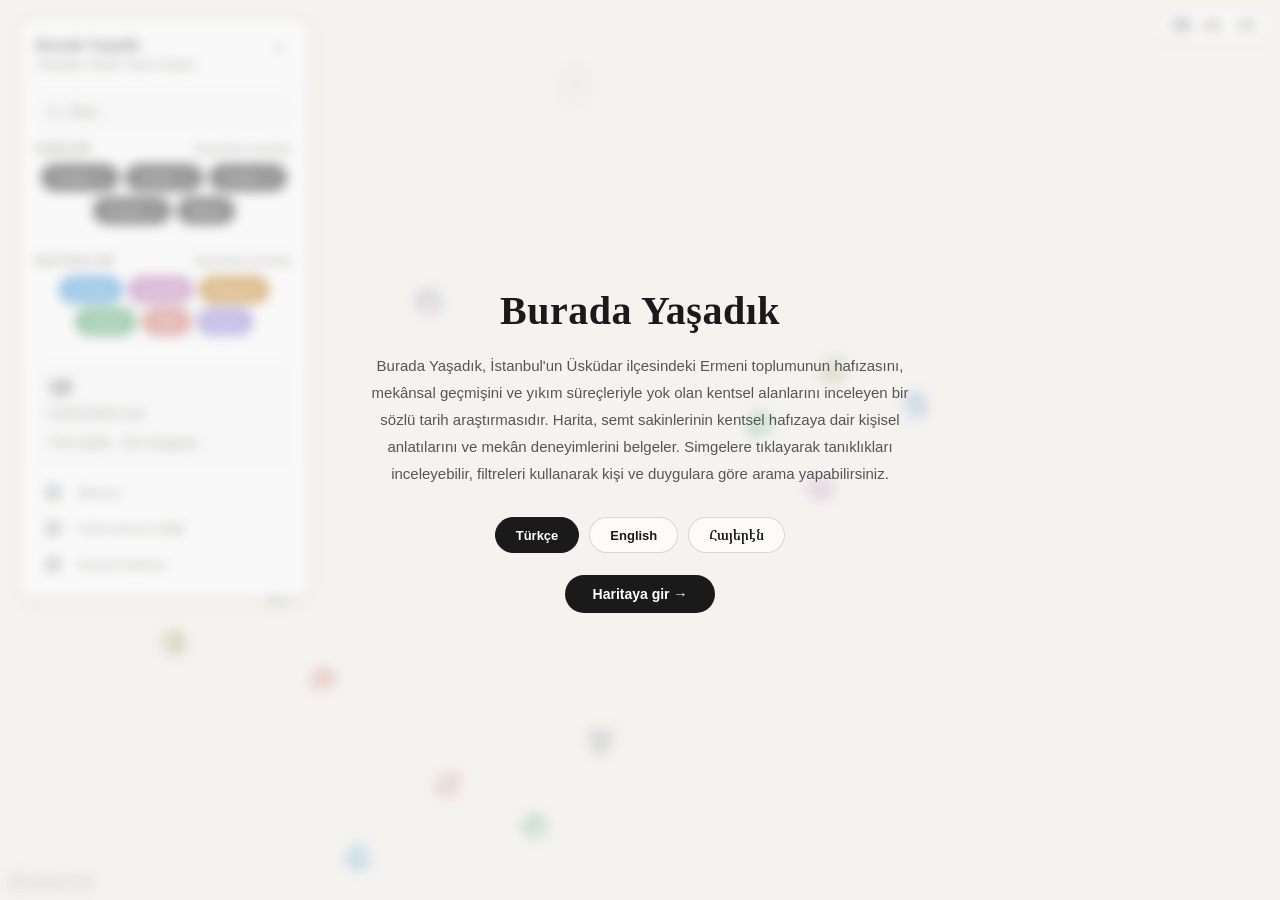
==== index.html @ 89484bae "fix(legend): add a centre dot; stop the ghost pulse reading as a spinner Centre dot added, 7 per clo" ====
<!DOCTYPE html>
<html lang="tr">
<head>
    <meta charset="utf-8">
    <meta name="viewport" content="width=device-width, initial-scale=1.0">
    <title>Üsküdar Tanıklık Haritası</title>
    
    <!-- Mapbox CSS (vendored v2.15.0 — works offline) -->
    <link href="mapbox-gl.css" rel="stylesheet">
    
    <link href="styles.css" rel="stylesheet">
</head>
<body>

<div id="map">
<div id="lang-switcher" role="group" aria-label="Language">
    <button class="lang-option active" data-lang="tr" onclick="applyLang('tr')">TR</button>
    <button class="lang-option" data-lang="en" onclick="applyLang('en')">EN</button>
    <button class="lang-option" data-lang="hy" onclick="applyLang('hy')">ՀՅ</button>
</div>
</div>

<!-- Entrance intro overlay (shown once per device) -->
<div id="intro-overlay" aria-hidden="true">
    <div id="intro-inner">
        <h1 id="intro-heading" data-i18n="introHeading">Burada Yaşadık</h1>
        <p id="intro-body" data-i18n="introBody">Burada Yaşadık, İstanbul'un Üsküdar ilçesindeki Ermeni toplumunun hafızasını, mekânsal geçmişini ve yıkım süreçleriyle yok olan kentsel alanlarını inceleyen bir sözlü tarih araştırmasıdır. Harita, semt sakinlerinin kentsel hafızaya dair kişisel anlatılarını ve mekân deneyimlerini belgeler. Simgelere tıklayarak tanıklıkları inceleyebilir, filtreleri kullanarak kişi ve duygulara göre arama yapabilirsiniz.</p>
        <div id="intro-lang" role="group" aria-label="Language / Dil / Լեզու">
            <button type="button" class="intro-lang-btn" data-lang="tr">Türkçe</button>
            <button type="button" class="intro-lang-btn" data-lang="en">English</button>
            <button type="button" class="intro-lang-btn" data-lang="hy">Հայերէն</button>
        </div>
        <button type="button" id="intro-enter" data-i18n="introEnter">Haritaya gir →</button>
    </div>
</div>

<!-- Floating video panel -->
<div id="video-panel">
    <div id="video-panel-header">
        <span id="video-panel-title" data-i18n="videoPanelTitle">Sözlü tarih görüşmesi (kayıt)</span>
        <button id="video-panel-close" onclick="closeVideoPanel()">✕</button>
    </div>
    <iframe id="video-panel-iframe" src="" allowfullscreen allow="autoplay; encrypted-media; fullscreen"></iframe>
</div>

<!-- Sidebar open button (shown when closed) -->
<button id="sidebar-toggle" onclick="toggleSidebar()">☰</button>

<!-- Left control panel -->
<div class="controls">
    <div class="sidebar-header">
        <div class="sidebar-top-row">
            <div>
                <h1 data-i18n="panelTitle">Üsküdar Tanıklık Haritası</h1>
                <p class="subtitle" data-i18n="subtitle">Üsküdar Sözlü Tarih Projesi</p>
            </div>
            <button id="sidebar-close" onclick="toggleSidebar()" data-i18n-title="close" title="Kapat">✕</button>
        </div>
    </div>

    <div class="search-wrap">
        <input type="text" id="storySearch" class="search-input" data-i18n-placeholder="searchPlaceholder" placeholder="Anılarda ara…">
    </div>

    <div class="sidebar-body">
        <!-- FILTER 1: PEOPLE -->
        <div class="filter-section">
            <div class="filter-section-header">
                <h3 data-i18n="peopleHeader">Kişi</h3>
                <button class="toggle-all-link" id="peopleToggleAll" data-i18n="toggleNone">Hiçbirini seçme</button>
            </div>
            <div class="chips-wrap" id="peopleGrid"></div>
        </div>

        <div class="sidebar-divider"></div>

        <!-- FILTER 2: EMOTIONS -->
        <div class="filter-section">
            <div class="filter-section-header">
                <h3 data-i18n="emotionsHeader">Duygu</h3>
                <button class="toggle-all-link" id="emotionToggleAll" data-i18n="toggleNone">Hiçbirini seçme</button>
            </div>
            <div class="emotion-chips-wrap" id="emotionGrid"></div>
        </div>

        <!-- ghost markers are always shown; hidden input keeps downstream JS working -->
        <input type="checkbox" id="ghost-toggle" checked style="display:none">

        <div class="sidebar-divider"></div>

        <!-- STATS -->
        <div class="stats">
            <span class="stats-count" id="storyCount">—</span>
            <span class="stats-label" data-i18n="statsLabel">Görünen Anı</span>
            <div class="stats-detail" id="activeFilters"></div>
        </div>

        <!-- Marker-state key — live mini particle markers, filled in on map load -->
        <div class="marker-key">
            <div class="marker-key-item">
                <span class="marker-key-canvas" id="key-present"></span>
                <span data-i18n="legendActive">Mevcut</span>
            </div>
            <div class="marker-key-item">
                <span class="marker-key-canvas" id="key-ghost"></span>
                <span data-i18n="legendGhost">Artık mevcut değil</span>
            </div>
            <div class="marker-key-item">
                <span class="marker-key-canvas key-drift" id="key-uncertain"></span>
                <span data-i18n="legendUncertain">Konum belirsiz</span>
            </div>
        </div>
    </div>
</div>

<!-- Admin login modal -->
<div class="modal-overlay" id="admin-login-overlay">
    <div class="modal-box">
        <h2 data-i18n="adminLoginTitle">Yönetici Girişi</h2>
        <span class="modal-field-label" data-i18n="adminUser">Kullanıcı Adı</span>
        <input type="text" id="admin-username" autocomplete="off" placeholder="admin">
        <span class="modal-field-label" data-i18n="adminPass">Şifre</span>
        <input type="password" id="admin-password" placeholder="••••••••">
        <div class="modal-error" id="admin-error" data-i18n="adminError">Kullanıcı adı veya şifre hatalı.</div>
        <div class="modal-actions">
            <button class="btn-secondary" onclick="closeAdminLogin()" data-i18n="cancelBtn">İptal</button>
            <button class="btn-primary" onclick="submitAdminLogin()" data-i18n="adminLoginBtn">Giriş</button>
        </div>
    </div>
</div>

<!-- Story management modal -->
<div class="modal-overlay" id="story-mgmt-overlay">
    <div class="modal-box" style="max-height:90vh;overflow-y:auto;width:420px">

        <h2 data-i18n="modalTitle">Tanıklık Yönetimi</h2>

        <!-- Tabs -->
        <div class="mgmt-tabs">
            <button class="mgmt-tab active" id="tab-stories" onclick="switchMgmtTab('stories')"
                data-i18n="tabStories">Tanıklıklar</button>
            <button class="mgmt-tab" id="tab-bulk" onclick="switchMgmtTab('bulk')"
                data-i18n="tabBulk">Toplu Ekle</button>
        </div>

        <!-- ── TAB 1: Stories list + edit ── -->
        <div id="mgmt-stories-pane">

            <!-- List view -->
            <div id="mgmt-list-view">
                <div class="mgmt-search-row">
                    <input type="text" id="mgmt-search"
                        data-i18n-placeholder="searchPlaceholder"
                        placeholder="Ara…"
                        oninput="renderStoryList()">
                    <select id="mgmt-person-filter" onchange="renderStoryList()">
                        <option value="" data-i18n="filterAll">Tümü</option>
                    </select>
                </div>
                <div class="mgmt-story-list" id="mgmt-story-list"></div>
                <div class="mgmt-count" id="mgmt-count"></div>
            </div>

            <!-- Edit view (hidden by default) -->
            <div id="mgmt-edit-view" style="display:none">
                <button class="mgmt-back-btn" onclick="showListView()"
                    data-i18n="backBtn">← Listeye dön</button>

                <span class="modal-field-label" data-i18n="personLabel">Kişi</span>
                <input type="text" id="edit-person" class="modal-input">

                <span class="modal-field-label" data-i18n="titleLabel">Başlık *</span>
                <input type="text" id="edit-title" class="modal-input">

                <span class="modal-field-label" data-i18n="narrativeLabel">Anlatı *</span>
                <textarea id="edit-narrative" class="modal-textarea"></textarea>

                <span class="modal-field-label" data-i18n="periodLabel">Dönem (isteğe bağlı)</span>
                <input type="text" id="edit-period" class="modal-input"
                    data-i18n-placeholder="periodPlaceholder" placeholder="1980ler, Çocukluk…">

                <span class="modal-field-label" data-i18n="locationLabel">Konum *</span>
                <div class="coord-row">
                    <div><input type="number" id="edit-lat" step="0.00001"
                        data-i18n-placeholder="latLabel" placeholder="Enlem"></div>
                    <div><input type="number" id="edit-lng" step="0.00001"
                        data-i18n-placeholder="lngLabel" placeholder="Boylam"></div>
                </div>

                <div class="inline-check" style="margin-top:8px">
                    <input type="checkbox" id="edit-ghost">
                    <label for="edit-ghost" data-i18n="ghostLabel">Mevcut değil</label>
                </div>

                <div class="inline-check" style="margin-top:4px">
                    <input type="checkbox" id="edit-location-unknown">
                    <label for="edit-location-unknown" data-i18n="locationUnknownLabel">Konum belirsiz</label>
                </div>

                <span class="modal-field-label" data-i18n="emotionLabel">Duygular *</span>
                <div class="emotion-check-grid" id="edit-emotion-checkboxes"></div>

                <span class="modal-field-label" data-i18n="videoLabel">YouTube URL (isteğe bağlı)</span>
                <input type="text" id="edit-video" class="modal-input">

                <div class="modal-error" id="edit-error" style="display:none"
                    data-i18n="errorRequired">Zorunlu alanları doldurun.</div>
                <div class="modal-actions">
                    <button class="btn-secondary" onclick="showListView()"
                        data-i18n="cancelBtn">İptal</button>
                    <button class="btn-primary" onclick="saveEditedStory()"
                        data-i18n="saveBtn">Değişiklikleri Kaydet</button>
                </div>
            </div>
        </div>

        <!-- ── TAB 2: Bulk Add ── -->
        <div id="mgmt-bulk-pane" style="display:none">
            <div class="bulk-person-row">
                <label data-i18n="bulkPersonLabel">Anlatıcı:</label>
                <input type="text" id="bulk-person" class="modal-input" style="flex:1">
                <span class="bulk-person-hint" data-i18n="bulkPersonHint">← tüm kartlara uygulanır</span>
            </div>
            <div id="bulk-cards"></div>
            <button class="bulk-add-card-btn" onclick="addBulkCard()"
                data-i18n="addCardBtn">+ Tanıklık ekle</button>
            <button class="btn-primary bulk-save-btn" id="bulk-save-btn"
                onclick="saveBulkStories()">Tümünü Kaydet</button>
        </div>

        <div class="modal-actions" style="margin-top:12px;border-top:1px solid #f0f0f0;padding-top:12px">
            <button class="btn-secondary" onclick="exportStoriesJson()"
                data-i18n="exportBtn">JSON olarak dışa aktar</button>
            <button class="btn-secondary" onclick="closeStoryManagement()"
                data-i18n="cancelBtn">İptal</button>
        </div>
    </div>
</div>

<!-- Mapbox GL JS Library (vendored v2.15.0 — works offline) -->
<script src="mapbox-gl.js" defer></script>

<script>
// The 963 KB Mapbox bundle is deferred so it no longer blocks first paint.
// Deferred scripts are guaranteed to run before DOMContentLoaded, so `mapboxgl`
// is defined by the time this body executes. Body left un-reindented on purpose
// to keep the diff reviewable; the window exports at the bottom re-publish the
// functions that inline on* attributes call.
document.addEventListener('DOMContentLoaded', function () {
    // ========================================
    // CONFIGURATION
    // ========================================
    
    mapboxgl.accessToken = 'pk.eyJ1IjoicnVkaXB5YW4iLCJhIjoiY21yYWV1YXh1MGZrdDJ5czdhOTJlMTRrMCJ9.re9g226qY2CKjkixBKoqAQ';
    
    // Story data with people and emotions (emotions is an array — can have multiple)
    // Bump SEED_VERSION whenever SEED_STORIES change, or returning browsers
    // keep showing the stale copy cached in localStorage. On a version bump
    // the hardcoded seed is treated as source of truth for seed stories
    // (matched by id): stored copies are refreshed, admin edits/deletions of
    // seed stories are undone, admin-added stories are kept.
    const SEED_VERSION = 2;
    const SEED_STORIES = [
        // INTERVIEWEE 1'S STORIES
        {
            id: 1,
            person: "1",
            title: {
                tr: "Kilise Bahçesinin Anısı",
                en: "Memory of the Church Garden",
                hy: "Եկեղեցւոյ պարտէզին յուշը"
            },
            lat: 41.0262,
            lng: 29.0253,
            emotions: ["purple", "green"],
            narrative: "Lorem ipsum dolor sit amet, consectetur adipiscing elit. Sed diam nonummy nibh euismod tincidunt ut laoreet dolore magna aliquam erat volutpat.",
        },
        {
            id: 2,
            person: "1",
            title: {
                tr: "Sokakta Oynanan Oyunlar",
                en: "Games Played in the Street",
                hy: "Փողոցը խաղցուած խաղերը"
            },
            lat: 41.0271,
            lng: 29.0241,
            emotions: ["orange"],
            narrative: "Ut wisi enim ad minim veniam, quis nostrud exerci tation ullamcorper suscipit lobortis nisl ut aliquip ex ea commodo consequat.",
        },
        {
            id: 3,
            person: "1",
            title: {
                tr: "Pazarın Renkli Günleri",
                en: "Market's Colorful Days",
                hy: "Շուկային գունագեղ օրերը"
            },
            lat: 41.0254,
            lng: 29.0230,
            emotions: ["green", "orange"],
            narrative: "Duis autem vel eum iriure dolor in hendrerit in vulputate velit esse molestie consequat, vel illum dolore eu feugiat nulla facilisis.",
        },
        {
            id: 4,
            person: "1",
            title: {
                tr: "Kaybolan Evler",
                en: "Disappeared Houses",
                hy: "Անհետացած տուները"
            },
            lat: 41.0266,
            lng: 29.0224,
            emotions: ["blue", "purple"],
            narrative: "Nam liber tempor cum soluta nobis est eligendi optio cumque nihil impedit quo minus id quod maxime placeat facere possimus.",
            isGhost: true,
        },
        {
            id: 5,
            person: "1",
            title: {
                tr: "Geçmiş Zamanın Haykırışı",
                en: "Cry of the Past",
                hy: "Անցեալի աղաղակը"
            },
            lat: 41.0248,
            lng: 29.0262,
            emotions: ["red"],
            narrative: "Omnis voluptas assumenda est, omnis dolor repellendus. Temporibus autem quibusdam et aut officiis debitis aut rerum necessitatibus.",
        },

        // INTERVIEWEE 2'S STORIES
        {
            id: 6,
            person: "2",
            title: {
                tr: "Erkekler Kahvesi Dönemi",
                en: "The Men's Coffeehouse Era",
                hy: "Այրերու սրճարանի շրջանը"
            },
            lat: 41.0231,
            lng: 29.0289,
            emotions: ["orange", "purple"],
            narrative: "Lorem ipsum dolor sit amet, consectetur adipiscing elit, sed diam nonummy nibh euismod tincidunt ut laoreet dolore magna aliquam.",
        },
        {
            id: 7,
            person: "2",
            title: {
                tr: "Ticaret Yollarının Birleştiği Yer",
                en: "Crossroads of Trade Routes",
                hy: "Առեւտրական ճանապարհներու խաչմերուկը"
            },
            lat: 41.0224,
            lng: 29.0308,
            emotions: ["green"],
            narrative: "Ut enim ad minim veniam, quis nostrud exercitation ullamcorper suscipit lobortis nisl ut aliquip ex ea commodo consequat duis aute.",
        },
        {
            id: 8,
            person: "2",
            title: {
                tr: "Baba'nın Mağazası",
                en: "Father's Shop",
                hy: "Հօր խանութը"
            },
            lat: 41.0238,
            lng: 29.0322,
            emotions: ["purple", "green"],
            narrative: "Sed ut perspiciatis unde omnis iste natus error sit voluptatem accusantium doloremque laudantium, totam rem aperiam eaque.",
        },
        {
            id: 9,
            person: "2",
            title: {
                tr: "Demirlemeyi Öğrenme",
                en: "Learning to Anchor",
                hy: "Խարսխել սորվիլը"
            },
            lat: 41.0219,
            lng: 29.0270,
            emotions: ["blue"],
            narrative: "Nemo enim ipsam voluptatem quia voluptas sit aspernatur aut odit aut fugit, sed quia consequuntur magni dolores eos qui ratione.",
        },

        // INTERVIEWEE 3'S STORIES
        {
            id: 10,
            person: "3",
            title: {
                tr: "Evdeki Cıvata ve Dokumalar",
                en: "Bolts and Weavings at Home",
                hy: "Տան պտուտակներն ու հիւսուածքները"
            },
            lat: 41.0289,
            lng: 29.0356,
            emotions: ["green"],
            narrative: "Lorem ipsum dolor sit amet, consectetur adipiscing elit. Sed diam nonummy nibh euismod tincidunt ut laoreet dolore magna aliquam erat.",
        },
        {
            id: 11,
            person: "3",
            title: {
                tr: "Anne'nin Mutfağında",
                en: "In Mother's Kitchen",
                hy: "Մօր խոհանոցին մէջ"
            },
            lat: 41.0298,
            lng: 29.0372,
            emotions: ["orange", "green"],
            narrative: "At vero eos et accusamus et iusto odio dignissimos ducimus qui blanditiis praesentium voluptatum deleniti atque corrupti.",
        },
        {
            id: 12,
            person: "3",
            title: {
                tr: "Bitişik Evlerin Duvarları",
                en: "Walls of Adjacent Houses",
                hy: "Կից տուներու պատերը"
            },
            lat: 41.0279,
            lng: 29.0369,
            emotions: ["purple"],
            narrative: "Et harum quidem rerum facilis est et expedita distinctio. Nam libero tempore, cum soluta nobis est eligendi optio.",
        },
        {
            id: 13,
            person: "3",
            title: {
                tr: "Hastalık Döneminde Yalnızlık",
                en: "Loneliness in Time of Illness",
                hy: "Հիւանդութեան շրջանի առանձնութիւնը"
            },
            lat: 41.0292,
            lng: 29.0389,
            emotions: ["blue", "black"],
            narrative: "Temporibus autem quibusdam et aut officiis debitis aut rerum necessitatibus saepe eveniet ut et voluptates repudiandae sint et molestiae.",
        },

        // INTERVIEWEE 4'S STORIES
        {
            id: 14,
            person: "4",
            title: {
                tr: "Boğaz'ı Seyretme Yeri",
                en: "Bosphorus Viewing Place",
                hy: "Պոսֆորը դիտելու վայրը"
            },
            lat: 41.0316,
            lng: 29.0221,
            emotions: ["orange"],
            narrative: "Sed ut perspiciatis unde omnis iste natus error sit voluptatem accusantium doloremque laudantium, totam rem aperiam eaque ipsa.",
        },
        {
            id: 15,
            person: "4",
            title: {
                tr: "Nersesyan Varjaran Okulu",
                en: "Nersesian School",
                hy: "Ներսէսեան Վարժարան"
            },
            lat: 41.0303,
            lng: 29.0262,
            emotions: ["green", "purple"],
            narrative: "Nemo enim ipsam voluptatem quia voluptas sit aspernatur aut odit aut fugit, sed quia consequuntur magni dolores eos qui ratione.",
            isGhost: true,
        },
        {
            id: 16,
            person: "4",
            title: {
                tr: "Kütüphanenin Kokusunda Kayıp",
                en: "Lost in the Scent of the Library",
                hy: "Գրադարանի բոյրին մէջ կորսուած"
            },
            lat: 41.0322,
            lng: 29.0247,
            emotions: ["green", "purple"],
            narrative: "Nam liber tempor cum soluta nobis est eligendi optio cumque nihil impedit quo minus id quod maxime placeat facere possimus omnis.",
            isGhost: true,
        },
        {
            id: 17,
            person: "4",
            title: {
                tr: "Gemiyi Görememenin Üzüntüsü",
                en: "Sadness of Not Seeing the Ship",
                hy: "Նաւը չտեսնելու տխրութիւնը"
            },
            lat: 41.0309,
            lng: 29.0285,
            emotions: ["blue", "red"],
            narrative: "Omnis voluptas assumenda est, omnis dolor repellendus. Temporibus autem quibusdam et aut officiis debitis aut rerum necessitatibus saepe.",
        },
        {
            id: 18,
            person: "Mikail",
            title: {
                tr: "Demirci Dükkânı",
                en: "The Blacksmith Shop",
                hy: "Երկաթագործի խանութը"
            },
            lat: 41.03390715820939,
            lng: 29.031161149808515,
            locationKnown: false,
            isGhost: true,
            emotions: ["black", "purple"],
            narrative: {
                tr: "Bu hikaye, 1942 Varlık Vergisi ile hayatı altüst olan, iş yerini kaybedip çalışma kampına sürgün edilen Üsküdarlı bir Ermeni demirci ustasını anlatıyor.",
                en: "This story tells of an Armenian blacksmith master from Üsküdar whose life was turned upside down by the 1942 Wealth Tax (Varlık Vergisi), who lost his workplace and was exiled to a labor camp.",
                hy: "Այս պատմութիւնը կը պատմէ սկիւտարցի հայ երկաթի վարպետի մը մասին, որուն կեանքը տակնուվրայ եղաւ 1942-ի Ունեցուածքի Տուրքին (Wealth Tax) պատճառով, եւ որ կորսնցնելով իր գործատեղին՝ աքսորուեցաւ աշխատանքային ճամբար։"
            },
            videoUrl: "https://www.youtube.com/embed/kmkJ-TqVH_Y"
        },
    ];
    
    // Emotion colors
    // INTERIM palette — placeholder until the co-design workshop palette (in
    // Western Armenian) replaces it. All six hues sit at equal OKLCH lightness
    // and chroma (L=0.62, C=0.14) so no emotion visually outweighs another:
    // the old ad-hoc colors let near-black "fear" dominate every cluster and
    // saturated orange glow — an editorial weighting nobody decided.
    const emotionData = {
        blue: { hex: '#288DD4', label: 'Üzüntü' },    // oklch(0.62 0.14 245)
        purple: { hex: '#B464AE', label: 'Nostalji' },// oklch(0.62 0.14 330)
        orange: { hex: '#BE7100', label: 'Mutluluk' },// oklch(0.62 0.14 65)
        green: { hex: '#399D57', label: 'Aidiyet' },  // oklch(0.62 0.14 150)
        red: { hex: '#CD6057', label: 'Öfke' },       // oklch(0.62 0.14 27)
        black: { hex: '#8675D4', label: 'Korku' }     // oklch(0.62 0.14 290)
    };
    
    // People names
    const people = ['1', '2', '3', '4', 'Mikail'];

    // Escape user-controlled text before injecting into innerHTML / setHTML.
    function escapeHtml(value) {
        return String(value ?? '').replace(/[&<>"']/g, ch => ({
            '&': '&amp;', '<': '&lt;', '>': '&gt;', '"': '&quot;', "'": '&#39;',
        }[ch]));
    }

    // ========================================
    // i18n
    // ========================================
    const i18n = {
        tr: {
            panelTitle:        'Burada Yaşadık',
            peopleHeader:      'Kişiler',
            emotionsHeader:    'Duygular',
            toggleNone:        'Seçimleri temizle',
            searchPlaceholder: 'Ara…',
            filterAll:         'Tümü',
            storyCount:        n => `${n} tanıklık`,
            editBtn:           'Düzenle',
            deleteBtn:         'Sil',
            backBtn:           '← Listeye dön',
            saveBtn:           'Değişiklikleri Kaydet',
            cancelBtn:         'İptal',
            addCardBtn:        '+ Tanıklık ekle',
            saveAllBtn:        n => `Tümünü Kaydet (${n} tanıklık)`,
            tabStories:        'Tanıklıklar',
            tabBulk:           'Toplu Ekle',
            modalTitle:        'Tanıklık Yönetimi',
            personLabel:       'Kişi',
            titleLabel:        'Başlık',
            narrativeLabel:    'Anlatı',
            periodLabel:       'Dönem (isteğe bağlı)',
            periodPlaceholder: "1980'ler, Çocukluk…",
            latLabel:          'Enlem',
            lngLabel:          'Boylam',
            ghostLabel:        'Artık mevcut değil',
            locationUnknownLabel: 'Konum belirsiz',
            emotionLabel:      'Duygular',
            videoLabel:        'YouTube URL (isteğe bağlı)',
            bulkPersonLabel:   'Anlatıcı:',
            bulkPersonHint:    '← tüm kartlara uygulanır',
            errorRequired:     'Zorunlu alanları doldurun ve en az bir duygu seçin.',
            legendActive:      'Mevcut',
            legendGhost:       'Artık mevcut değil',
            legendUncertain:   'Konum belirsiz',
            narratorLabel:     n => `Anlatıcı ${n}`,
            watchBtn:          '▶ Tanıklığı İzle',
            popupPeriod:       'Dönem',
            adminLoginTitle:   'Yönetici Girişi',
            adminUser:         'Kullanıcı Adı',
            adminPass:         'Şifre',
            adminError:        'Kullanıcı adı veya şifre hatalı.',
            adminLoginBtn:     'Giriş',
            introHeading:      'Burada Yaşadık',
            introBody:         'Burada Yaşadık, İstanbul\'un Üsküdar ilçesindeki Ermeni toplumunun hafızasını, mekânsal geçmişini ve yıkım süreçleriyle yok olan kentsel alanlarını inceleyen bir sözlü tarih araştırmasıdır. Harita, semt sakinlerinin kentsel hafızaya dair kişisel anlatılarını ve mekân deneyimlerini belgeler. Simgelere tıklayarak tanıklıkları inceleyebilir, filtreleri kullanarak kişi ve duygulara göre arama yapabilirsiniz.',
            introEnter:        'Haritaya gir →',
            pageTitle:         'Üsküdar Tanıklık Haritası',
            videoPanelTitle:   'Sözlü tarih görüşmesi (kayıt)',
            subtitle:          'Üsküdar Sözlü Tarih Projesi',
            close:             'Kapat',
            statsLabel:        'Görünen Anı',
            locationLabel:     'Konum *',
            bulkCardNum:       n => `Tanıklık ${n}`,
            deleteConfirm:     'Bu tanıklığı silmek istediğinize emin misiniz?',
            bulkSaveError:     'Bazı kartlarda hata oluştu ve atlandı. Geçerli tanıklıklar kaydedildi.',
            toggleAll:         'Hepsini seç',
            statsPeopleCount:  (n, total) => `${n}/${total} kişi`,
            statsPeopleAll:    'Tüm kişiler',
            statsEmotionsCount: (n, total) => `${n}/${total} duygu`,
            statsEmotionsAll:  'tüm duygular',
            statsSearchActive: q => `"${q}" araması`,
            emo_blue:          'Üzüntü',
            emo_purple:        'Nostalji',
            emo_orange:        'Mutluluk',
            emo_green:         'Aidiyet',
            emo_red:           'Öfke',
            emo_black:         'Korku',
            exportBtn:         'JSON olarak dışa aktar',
            mapLoadError:      'Harita yüklenemedi. Bağlantınızı denetleyip sayfayı yenileyin.',
        },
        en: {
            panelTitle:        'We Lived Here',
            peopleHeader:      'People',
            emotionsHeader:    'Emotions',
            toggleNone:        'Deselect all',
            searchPlaceholder: 'Search…',
            filterAll:         'All',
            storyCount:        n => `${n} stories`,
            editBtn:           'Edit',
            deleteBtn:         'Delete',
            backBtn:           '← Back to list',
            saveBtn:           'Save Changes',
            cancelBtn:         'Cancel',
            addCardBtn:        '+ Add story',
            saveAllBtn:        n => `Save All (${n} stories)`,
            tabStories:        'Stories',
            tabBulk:           'Bulk Add',
            modalTitle:        'Story Management',
            personLabel:       'Person',
            titleLabel:        'Title',
            narrativeLabel:    'Narrative',
            periodLabel:       'Time period (optional)',
            periodPlaceholder: '1980s, Childhood…',
            latLabel:          'Latitude',
            lngLabel:          'Longitude',
            ghostLabel:        'No longer exists',
            locationUnknownLabel: 'Location uncertain',
            emotionLabel:      'Emotions',
            videoLabel:        'YouTube URL (optional)',
            bulkPersonLabel:   'Person:',
            bulkPersonHint:    '← applies to all cards',
            errorRequired:     'Fill in required fields and select at least one emotion.',
            legendActive:      'Still exists',
            legendGhost:       'No longer exists',
            legendUncertain:   'Location uncertain',
            narratorLabel:     n => `Narrator ${n}`,
            watchBtn:          '▶ Watch testimony',
            popupPeriod:       'Period',
            adminLoginTitle:   'Admin Login',
            adminUser:         'Username',
            adminPass:         'Password',
            adminError:        'Incorrect username or password.',
            adminLoginBtn:     'Login',
            introHeading:      'We Lived Here',
            introBody:         'We Lived Here is an oral history research project on the memory, spatial history, and urban erasure of the Armenian community in Istanbul\'s Üsküdar district. The map documents the personal narratives and spatial experiences of local residents. Click on the markers to examine the testimonies, and use the filters to search by person and emotion.',
            introEnter:        'Enter the map →',
            pageTitle:         'Üsküdar Testimony Map',
            videoPanelTitle:   'Oral history interview (recording)',
            subtitle:          'Üsküdar Oral History Project',
            close:             'Close',
            statsLabel:        'Visible stories',
            locationLabel:     'Location *',
            bulkCardNum:       n => `Story ${n}`,
            deleteConfirm:     'Are you sure you want to delete this testimony?',
            bulkSaveError:     'Some cards had errors and were skipped. Valid stories were saved.',
            toggleAll:         'Select all',
            statsPeopleCount:  (n, total) => `${n}/${total} people`,
            statsPeopleAll:    'All people',
            statsEmotionsCount: (n, total) => `${n}/${total} emotions`,
            statsEmotionsAll:  'all emotions',
            statsSearchActive: q => `search "${q}"`,
            emo_blue:          'Sadness',
            emo_purple:        'Nostalgia',
            emo_orange:        'Happiness',
            emo_green:         'Belonging',
            emo_red:           'Anger',
            emo_black:         'Fear',
            exportBtn:         'Export JSON',
            mapLoadError:      'The map could not load. Check your connection and reload the page.',
        },
        hy: {
            panelTitle:        'Հոս ապրեցանք',
            peopleHeader:      'Մարդիկ',
            emotionsHeader:    'Զգացումներ',
            toggleNone:        'Մաքրել ընտրութիւնները',
            searchPlaceholder: 'Փնտռել…',
            filterAll:         'Բոլորը',
            storyCount:        n => `${n} վկայութիւն`,
            editBtn:           'Խմբագրել',
            deleteBtn:         'Ջնջել',
            backBtn:           '← Վերադառնալ ցուցակին',
            saveBtn:           'Պահել փոփոխութիւնները',
            cancelBtn:         'Չեղարկել',
            addCardBtn:        '+ Աւելցնել վկայութիւն',
            saveAllBtn:        n => `Պահել բոլորը (${n} վկայութիւն)`,
            tabStories:        'Վկայութիւններ',
            tabBulk:           'Խմբովին աւելցնել',
            modalTitle:        'Վկայութիւններու կառավարում',
            personLabel:       'Անձ',
            titleLabel:        'Վերնագիր',
            narrativeLabel:    'Պատում',
            periodLabel:       'Ժամանակաշրջան (ոչ պարտադիր)',
            periodPlaceholder: '1980-ականներ, Մանկութիւն…',
            latLabel:          'Լայնութիւն',
            lngLabel:          'Երկայնութիւն',
            ghostLabel:        'Այլեւս չկայ',
            locationUnknownLabel: 'Անորոշ դիրք',
            emotionLabel:      'Զգացումներ',
            videoLabel:        'YouTube URL (ոչ պարտադիր)',
            bulkPersonLabel:   'Պատմող:',
            bulkPersonHint:    '← կը կիրարկուի բոլոր քարտերուն',
            errorRequired:     'Լրացուցէ՛ք պարտադիր դաշտերը եւ ընտրեցէ՛ք առնուազն մէկ զգացում։',
            legendActive:      'Գոյութիւն ունեցող',
            legendGhost:       'Այլեւս չկայ',
            legendUncertain:   'Անորոշ դիրք',
            narratorLabel:     n => `Պատմող ${n}`,
            watchBtn:          '▶ Դիտել վկայութիւնը',
            popupPeriod:       'Ժամանակաշրջան',
            adminLoginTitle:   'Կառավարչի մուտք',
            adminUser:         'Մուտքանուն',
            adminPass:         'Գաղտնաբառ',
            adminError:        'Սխալ մուտքանուն կամ գաղտնաբառ։',
            adminLoginBtn:     'Մուտք գործել',
            introHeading:      'Հոս ապրեցանք',
            introBody:         '«Հոս ապրեցանք»ը բանաւոր պատմութեան հետազօտական ծրագիր մըն է, որ կ՚ուսումնասիրէ Սթամպուլի Սկիւտար թաղամասի հայ համայնքի յիշողութիւնը, տարածական անցեալը եւ քաղաքային քանդումներու հետեւանքով կորսուած տարածքները։ Քարտէսը կը վաւերագրէ թաղեցիներու անձնական պատումները եւ տարածական փորձառութիւնները։ Կրնաք սեղմել նշաններուն վրայ՝ վկայութիւնները ուսումնասիրելու համար, եւ գործածել զտիչները՝ ըստ անձերու եւ զգացումներու որոնելու համար։',
            introEnter:        'Մտնել քարտէս →',
            pageTitle:         'Սկիւտարի Վկայութեանց Քարտէս',
            videoPanelTitle:   'Բանաւոր պատմութեան հարցազրոյց (տեսագրութիւն)',
            subtitle:          'Սկիւտարի Բանաւոր Պատմութեան Ծրագիր',
            close:             'Գոցել',
            statsLabel:        'Երեւցող վկայութիւններ',
            locationLabel:     'Վայր *',
            bulkCardNum:       n => `Վկայութիւն ${n}`,
            deleteConfirm:     'Վստա՞հ էք, թէ կը փափաքիք ջնջել այս վկայութիւնը։',
            bulkSaveError:     'Որոշ քարտեր սխալներ ունէին եւ շրջանցուեցան։ Վաւեր վկայութիւնները պահուեցան։',
            toggleAll:         'Ընտրել բոլորը',
            statsPeopleCount:  (n, total) => `${n}/${total} անձ`,
            statsPeopleAll:    'Բոլոր անձերը',
            statsEmotionsCount: (n, total) => `${n}/${total} զգացում`,
            statsEmotionsAll:  'բոլոր զգացումները',
            statsSearchActive: q => `«${q}» որոնում`,
            emo_blue:          'Տխրութիւն',
            emo_purple:        'Կարօտ',
            emo_orange:        'Ուրախութիւն',
            emo_green:         'Պատկանելիութիւն',
            emo_red:           'Բարկութիւն',
            emo_black:         'Վախ',
            exportBtn:         'Արտահանել JSON',
            // Western Armenian — drafted, not verified by a native speaker. Flagged in the report.
            mapLoadError:      'Քարտէսը չկրցաւ բեռնուիլ։ Ստուգեցէ՛ք ձեր կապը եւ վերբեռնեցէ՛ք էջը։',
        },
    };

    const _VALID_LANGS = new Set(['tr', 'en', 'hy']);
    const _savedLang = localStorage.getItem('uskudar-lang');
    let currentLang = _VALID_LANGS.has(_savedLang) ? _savedLang : 'tr';

    function t(key) {
        return (i18n[currentLang]?.[key] ?? i18n.tr[key]) ?? key;
    }

    // Purely numeric person ids are anonymized narrators — render them as a
    // deliberate label ("Anlatıcı 1") rather than a bare numeral. Stored data
    // keeps the raw id; this is display-only.
    function displayPersonName(person) {
        return /^\d+$/.test(person) ? t('narratorLabel')(person) : person;
    }

    // Mapbox labels every marker that has a popup "Map marker" — the same
    // English string eighteen times, in every language mode. Replace it with
    // the story's own title and narrator, resolved the same way getPopupHTML
    // resolves them.
    function markerAriaLabel(story) {
        const title = typeof story.title === 'object'
            ? (story.title[currentLang] ?? story.title.tr)
            : story.title;
        return `${title} — ${displayPersonName(story.person)}`;
    }

    function applyLang(lang) {
        currentLang = lang;
        localStorage.setItem('uskudar-lang', lang);

        // 'hyw' is the IETF subtag for Western Armenian specifically — the
        // Eastern variant differs, and a screen reader given plain 'tr' reads
        // the Armenian interface with Turkish pronunciation rules.
        document.documentElement.lang = lang === 'hy' ? 'hyw' : lang;

        document.title = t('pageTitle');

        // Static text nodes
        document.querySelectorAll('[data-i18n]').forEach(el => {
            const key = el.dataset.i18n;
            const val = t(key);
            if (typeof val === 'string') el.textContent = val;
        });
        // Placeholder attributes
        document.querySelectorAll('[data-i18n-placeholder]').forEach(el => {
            const key = el.dataset.i18nPlaceholder;
            if (i18n[lang][key] !== undefined) {
                el.placeholder = i18n[lang][key];
            }
        });
        // Title attributes
        document.querySelectorAll('[data-i18n-title]').forEach(el => {
            const key = el.dataset.i18nTitle;
            if (i18n[lang][key] !== undefined) {
                el.title = i18n[lang][key];
            }
        });

        // Lang pill: update active state
        document.querySelectorAll('.lang-option').forEach(btn => {
            btn.classList.toggle('active', btn.dataset.lang === lang);
        });

        // Rebuild dynamic lists — functions live inside map.on('load') closure
        if (window._mapApi) {
            window._mapApi.buildPeopleFilter();
            window._mapApi.buildEmotionFilter();
            // The active-filter summary ("Tüm kişiler · tüm duygular") is composed in
            // JS rather than from a [data-i18n] attribute, so the attribute sweep above
            // does not reach it. Without this it keeps whichever language it was last
            // rendered in — it only ever refreshed on search/chip interaction.
            window._mapApi.updateStats();
        }
        // renderStoryList is defined in admin functions — guard until available
        if (typeof renderStoryList === 'function') renderStoryList();

        // Update all marker popups to reflect the new language
        if (window._mapApi && typeof window._mapApi.getPopupHTML === 'function') {
            stories.forEach(story => {
                const marker = markerObjects[story.id];
                if (marker) {
                    const popup = marker.getPopup();
                    if (popup) popup.setHTML(window._mapApi.getPopupHTML(story));
                    marker.getElement().setAttribute('aria-label', markerAriaLabel(story));
                }
            });
        }

        // Close any open popups — they contain translated strings (watchBtn, popupPeriod)
        // that would be stale. User reopens to get the new language.
        document.querySelectorAll('.mapboxgl-popup').forEach(p => p.remove());
    }
    window.applyLang = applyLang;

    // Runtime story list — filled by seedAndLoadStories()
    let stories = [];

    // ========================================
    // STORAGE — seed + load
    // ========================================
    function seedAndLoadStories() {
        const loadSeed = () => SEED_STORIES.forEach(s =>
            stories.push({ ...s, period: s.period ?? '', isGhost: s.isGhost ?? false }));

        const saved = localStorage.getItem('uskudar-stories');
        if (!saved) {
            // Nothing stored yet — show seed data until the first admin login
            // triggers seedStoriesFromHardcoded().
            if (!localStorage.getItem('uskudar-seeded')) loadSeed();
            return;
        }

        let parsed;
        try {
            parsed = JSON.parse(saved);
        } catch (err) {
            // Corrupt storage would otherwise throw here and blank the whole map.
            console.error('Corrupt uskudar-stories in localStorage — falling back to seed data.', err);
            loadSeed();
            return;
        }
        if (!Array.isArray(parsed)) { loadSeed(); return; }

        // Migrate stale storage after a SEED_VERSION bump (see SEED_VERSION).
        if (localStorage.getItem('uskudar-seed-version') !== String(SEED_VERSION)) {
            const freshSeed = SEED_STORIES.map(s =>
                ({ ...s, period: s.period ?? '', isGhost: s.isGhost ?? false }));
            const seedIds = new Set(freshSeed.map(s => s.id));
            parsed = freshSeed.concat(parsed.filter(s => !seedIds.has(s.id)));
            localStorage.setItem('uskudar-stories', JSON.stringify(parsed));
            localStorage.setItem('uskudar-seed-version', String(SEED_VERSION));
        }

        parsed.forEach(s => {
            // Backfill new fields on old objects
            if (s.period === undefined) s.period = '';
            if (s.isGhost === undefined) s.isGhost = false;
            stories.push(s);
        });
    }
    seedAndLoadStories();

    // Ensure every person present in the loaded stories has a filter entry —
    // otherwise admin-added interviewers (and their markers) vanish after reload.
    stories.forEach(s => {
        if (s.person !== undefined && s.person !== '' && !people.includes(s.person)) {
            people.push(s.person);
        }
    });

    // ========================================
    // STATE MANAGEMENT
    // ========================================
    
    let activePeople = new Set(people);
    let activeEmotions = new Set(Object.keys(emotionData));
    let markerElements = {};
    let markerObjects = {};
    
    // ========================================
    // CREATE MAP
    // ========================================
    
    const map = new mapboxgl.Map({
        container: 'map',
        // Basemap style. The Studio-hosted style below is the known-good default.
        // A local copy exists at style/map.json (stripped to 8 layers, no labels) and
        // style/map.original.json (untouched 50-layer download). To use the local
        // stripped basemap, swap the line below for:  style: 'style/map.json',
        // Verify markers still appear after switching -- see plan/ for the open issue.
        style: 'style/map.json',
        center: [29.033029012546365, 41.028500902039596],
        zoom: 15,
        pitch: 0,
        bearing: 0
    });
    
    map.on('load', () => {
        // ========================================
        // SEARCH STATE
        // ========================================

        let searchQuery = '';

        document.getElementById('storySearch').addEventListener('input', function() {
            searchQuery = this.value.trim().toLowerCase();
            updateMarkerVisibility();
            updateStats();
        });

        // ========================================
        // BUILD PEOPLE FILTER
        // ========================================

        function buildPeopleFilter() {
            const grid = document.getElementById('peopleGrid');
            grid.innerHTML = '';
            people.forEach(personName => {
                const btn = document.createElement('button');
                btn.className = 'chip active';
                btn.textContent = displayPersonName(personName);
                btn.dataset.person = personName;
                btn.onclick = () => togglePerson(personName, btn);
                grid.appendChild(btn);
            });

            document.getElementById('peopleToggleAll').onclick = () => {
                const allSelected = activePeople.size === people.length;
                if (allSelected) {
                    activePeople.clear();
                    grid.querySelectorAll('.chip').forEach(b => b.classList.remove('active'));
                    document.getElementById('peopleToggleAll').textContent = t('toggleAll');
                } else {
                    people.forEach(p => activePeople.add(p));
                    grid.querySelectorAll('.chip').forEach(b => b.classList.add('active'));
                    document.getElementById('peopleToggleAll').textContent = t('toggleNone');
                }
                updateMarkerVisibility();
                updateStats();
            };

            // Set the toggle label from current state, not from the markup default.
            // applyLang's [data-i18n] sweep rewrites this button to 'toggleNone', which
            // is wrong whenever nothing is selected — so re-derive it on every rebuild.
            document.getElementById('peopleToggleAll').textContent =
                activePeople.size === people.length ? t('toggleNone') : t('toggleAll');
        }

        function togglePerson(personName, btn) {
            const grid = document.getElementById('peopleGrid');
            const allSelected = activePeople.size === people.length;
            const onlyThis = activePeople.size === 1 && activePeople.has(personName);

            if (allSelected) {
                // Isolate: show only this person
                activePeople.clear();
                activePeople.add(personName);
                grid.querySelectorAll('.chip').forEach(b =>
                    b.classList.toggle('active', b.dataset.person === personName));
            } else if (onlyThis) {
                // Already isolated — restore all
                people.forEach(p => activePeople.add(p));
                grid.querySelectorAll('.chip').forEach(b => b.classList.add('active'));
            } else {
                if (activePeople.has(personName)) {
                    activePeople.delete(personName);
                    btn.classList.remove('active');
                } else {
                    activePeople.add(personName);
                    btn.classList.add('active');
                }
            }
            document.getElementById('peopleToggleAll').textContent =
                activePeople.size === people.length ? t('toggleNone') : t('toggleAll');
            updateMarkerVisibility();
            updateStats();
        }

        // ========================================
        // BUILD EMOTION FILTER
        // ========================================

        function buildEmotionFilter() {
            const grid = document.getElementById('emotionGrid');
            grid.innerHTML = '';
            const allEmotionKeys = Object.keys(emotionData);

            Object.entries(emotionData).forEach(([emotion, { hex }]) => {
                const btn = document.createElement('button');
                btn.className = 'emotion-chip active';
                btn.style.backgroundColor = hex;
                btn.style.borderColor = hex;
                btn.innerHTML = t(`emo_${emotion}`);
                btn.dataset.emotion = emotion;
                btn.onclick = () => toggleEmotion(emotion, btn);
                grid.appendChild(btn);
            });

            document.getElementById('emotionToggleAll').onclick = () => {
                const allSelected = activeEmotions.size === allEmotionKeys.length;
                if (allSelected) {
                    activeEmotions.clear();
                    grid.querySelectorAll('.emotion-chip').forEach(b => {
                        b.classList.remove('active');
                        b.style.backgroundColor = '';
                        b.style.borderColor = '#e5e5e5';
                    });
                    document.getElementById('emotionToggleAll').textContent = t('toggleAll');
                } else {
                    allEmotionKeys.forEach(e => activeEmotions.add(e));
                    grid.querySelectorAll('.emotion-chip').forEach(b => {
                        const emo = b.dataset.emotion;
                        b.classList.add('active');
                        b.style.backgroundColor = emotionData[emo].hex;
                        b.style.borderColor = emotionData[emo].hex;
                    });
                    document.getElementById('emotionToggleAll').textContent = t('toggleNone');
                }
                updateMarkerVisibility();
                updateStats();
            };

            // Same as buildPeopleFilter: derive the label from state so a language
            // switch cannot leave it contradicting the selection.
            document.getElementById('emotionToggleAll').textContent =
                activeEmotions.size === Object.keys(emotionData).length ? t('toggleNone') : t('toggleAll');
        }

        function toggleEmotion(emotion, btn) {
            const grid = document.getElementById('emotionGrid');
            const allEmotionKeys = Object.keys(emotionData);
            const allSelected = activeEmotions.size === allEmotionKeys.length;
            const onlyThis = activeEmotions.size === 1 && activeEmotions.has(emotion);

            function applyChip(b, active) {
                const emo = b.dataset.emotion;
                b.classList.toggle('active', active);
                b.style.backgroundColor = active ? emotionData[emo].hex : '';
                b.style.borderColor     = active ? emotionData[emo].hex : '#e5e5e5';
            }

            if (allSelected) {
                // Isolate: show only this emotion
                activeEmotions.clear();
                activeEmotions.add(emotion);
                grid.querySelectorAll('.emotion-chip').forEach(b =>
                    applyChip(b, b.dataset.emotion === emotion));
            } else if (onlyThis) {
                // Already isolated — restore all
                allEmotionKeys.forEach(e => activeEmotions.add(e));
                grid.querySelectorAll('.emotion-chip').forEach(b => applyChip(b, true));
            } else {
                if (activeEmotions.has(emotion)) {
                    activeEmotions.delete(emotion);
                    applyChip(btn, false);
                } else {
                    activeEmotions.add(emotion);
                    applyChip(btn, true);
                }
            }
            document.getElementById('emotionToggleAll').textContent =
                activeEmotions.size === allEmotionKeys.length ? t('toggleNone') : t('toggleAll');
            updateMarkerVisibility();
            updateStats();
        }

        // ========================================
        // UPDATE VISIBILITY
        // ========================================

        function storyMatchesSearch(story) {
            if (!searchQuery) return true;
            const title = typeof story.title === 'object' ? (story.title[currentLang] ?? story.title.tr) : story.title;
            const narrative = typeof story.narrative === 'object' ? (story.narrative[currentLang] ?? story.narrative.tr) : story.narrative;
            return (
                title.toLowerCase().includes(searchQuery) ||
                story.person.toLowerCase().includes(searchQuery) ||
                displayPersonName(story.person).toLowerCase().includes(searchQuery) ||
                narrative.toLowerCase().includes(searchQuery)
            );
        }

        function updateMarkerVisibility() {
            let visibleCount = 0;
            stories.forEach(story => {
                const showGhosts = document.getElementById('ghost-toggle')?.checked ?? true;

                const isVisible =
                    activePeople.has(story.person) &&
                    story.emotions.some(e => activeEmotions.has(e)) &&
                    storyMatchesSearch(story) &&
                    (showGhosts || !story.isGhost);
                if (markerObjects[story.id]) {
                    const outerEl = markerObjects[story.id].getElement();
                    outerEl.style.display = isVisible ? '' : 'none';
                    if (isVisible && markerObjects[story.id]._driftRestart) {
                        markerObjects[story.id]._driftRestart();
                    }
                }
                if (isVisible) visibleCount++;
            });
            document.getElementById('storyCount').textContent = visibleCount;
        }

        function updateStats() {
            const personCount = activePeople.size;
            const totalPeople = people.length;
            const emotionCount = activeEmotions.size;
            const totalEmotions = Object.keys(emotionData).length;

            const parts = [];
            if (personCount < totalPeople) {
                parts.push(t('statsPeopleCount')(personCount, totalPeople));
            } else {
                parts.push(t('statsPeopleAll'));
            }
            if (emotionCount < totalEmotions) {
                parts.push(t('statsEmotionsCount')(emotionCount, totalEmotions));
            } else {
                parts.push(t('statsEmotionsAll'));
            }
            if (searchQuery) {
                parts.push(t('statsSearchActive')(searchQuery));
            }
            document.getElementById('activeFilters').textContent = parts.join(' · ');
        }
        
        // ========================================
        // ADD DRAGGABLE MARKERS
        // ========================================
        
        // Build canvas particle marker — 70 micro-dots that repel from cursor.
        // physicalSize: actual canvas pixel dimensions; CSS display size stays fixed at BASE_SIZE.
        // This keeps pixel density 1:1 at all zoom levels, preventing blur.
        const BASE_SIZE = 44;
        // Reduced motion: ghosts stay visible and static (ghost-ness reads via
        // desaturation alone), drift is disabled. Input-driven motion (cursor
        // repulsion, catch) is kept — it follows the user's own gesture.
        const REDUCED_MOTION = window.matchMedia('(prefers-reduced-motion: reduce)').matches;
        function desaturate(hex, factor) {
            const r = parseInt(hex.slice(1,3), 16);
            const g = parseInt(hex.slice(3,5), 16);
            const b = parseInt(hex.slice(5,7), 16);
            const grey = r*0.299 + g*0.587 + b*0.114;
            return [
                Math.round(r + (grey - r) * factor),
                Math.round(g + (grey - g) * factor),
                Math.round(b + (grey - b) * factor),
            ];
        }
        // pinVisible: legend mode — a ghost keeps its desaturated pulse but stays
        // permanently visible and skips the haunting scheduler and catch mechanic.
        function buildParticleMarker(emotions, physicalSize, drifting, ghost, ghostAlreadyVisible, pinVisible, reuseLayout) {
            const SIZE = physicalSize || BASE_SIZE;
            const scale = SIZE / BASE_SIZE;
            const cx = SIZE / 2, cy = SIZE / 2;
            // Drifting markers use a wider, looser cluster to suggest uncertain location
            const clusterR = (drifting ? 20 : 14) * scale;
            const repR     = 13 * scale;
            const N = 70;
            const n = emotions.length;

            const canvas = document.createElement('canvas');
            canvas.width  = SIZE;
            canvas.height = SIZE;
            // CSS display size matches canvas pixels — 1:1 density, sharp at all zoom levels
            canvas.style.width  = SIZE + 'px';
            canvas.style.height = SIZE + 'px';
            canvas.style.display = 'block';
            canvas.style.cursor  = 'pointer';

            const ctx = canvas.getContext('2d');

            // Particle layout is stored in SIZE-INDEPENDENT polar form and reused
            // across zoom rebuilds. Regenerating the random positions each time made
            // the whole cloud visibly re-scatter at every zoom step, which read as
            // the map flickering. Reusing the layout means a rebuild only changes
            // resolution — the cluster keeps its shape and identity.
            const layout = reuseLayout || Array.from({ length: N }, (_, i) => ({
                e:     i % n,
                angle: Math.random() * Math.PI * 2,
                distN: Math.sqrt(Math.random()),        // 0..1 of the cluster radius
                rBase: 0.8 + Math.random() * 0.7,       // unscaled particle radius
                phase: Math.random() * Math.PI * 2,
            }));

            const particles = layout.map(L => {
                const emotion = emotions[L.e % n];
                const dist = L.distN * clusterR;
                const hx = cx + dist * Math.cos(L.angle);
                const hy = cy + dist * Math.sin(L.angle);
                return {
                    x: hx, y: hy, hx, hy,
                    vx: 0, vy: 0,
                    r: L.rBase * scale,
                    color: emotionData[emotion].hex,
                    ghostRgb: desaturate(emotionData[emotion].hex, 0.85),
                    phase: L.phase,
                };
            });
            canvas._layout = layout;   // hand to the next rebuild

            let mouseX = -999, mouseY = -999;
            let hovering = false;
            let rafId = null;
            let caught = false;        // true while cursor holds a ghost in place
            let materializeT = 0;      // timestamp of the catch, drives flash effect

            function tick() {
                ctx.clearRect(0, 0, SIZE, SIZE);
                let anyMoving = false;
                const now = performance.now();

                for (const p of particles) {
                    // Repulsion from cursor
                    if (hovering) {
                        const dx = p.x - mouseX;
                        const dy = p.y - mouseY;
                        const d2 = dx * dx + dy * dy;
                        if (d2 < repR * repR && d2 > 0.001) {
                            const d = Math.sqrt(d2);
                            const f = (1 - d / repR) * 1.4;
                            p.vx += (dx / d) * f;
                            p.vy += (dy / d) * f;
                        }
                    }

                    // Spring back home
                    p.vx += (p.hx - p.x) * 0.1;
                    p.vy += (p.hy - p.y) * 0.1;

                    // Friction
                    p.vx *= 0.8;
                    p.vy *= 0.8;

                    p.x += p.vx;
                    p.y += p.vy;

                    if (Math.abs(p.vx) > 0.02 || Math.abs(p.vy) > 0.02) anyMoving = true;

                    ctx.beginPath();
                    ctx.arc(p.x, p.y, p.r, 0, Math.PI * 2);
                    if (ghost && !caught) {
                        // Uncaught ghost: desaturated, pulsing alpha
                        // (static mid-pulse alpha under reduced motion)
                        const alpha = REDUCED_MOTION
                            ? 0.30
                            : 0.08 + 0.37 * (0.5 + 0.5 * Math.sin(now * 0.0025 + p.phase));
                        const [r, g, b] = p.ghostRgb;
                        ctx.fillStyle = `rgba(${r},${g},${b},${alpha.toFixed(3)})`;
                    } else if (ghost && caught) {
                        // Caught ghost: materialize to full color with a brief brightness flash
                        const elapsed = now - materializeT;
                        const flash = elapsed < 600 ? Math.exp(-elapsed / 200) : 0; // quick exponential decay
                        const alpha = Math.min(1, 0.85 + flash * 0.15);
                        // Blend from ghost desaturated towards full color as flash decays
                        const blend = Math.min(1, elapsed / 800);
                        const [gr, gg, gb] = p.ghostRgb;
                        const fc = p.color; // hex string — parse inline
                        const fr = parseInt(fc.slice(1,3),16);
                        const fg = parseInt(fc.slice(3,5),16);
                        const fb = parseInt(fc.slice(5,7),16);
                        const r = Math.round(gr + (fr - gr) * blend);
                        const g = Math.round(gg + (fg - gg) * blend);
                        const b = Math.round(gb + (fb - gb) * blend);
                        ctx.fillStyle = `rgba(${r},${g},${b},${alpha.toFixed(3)})`;
                    } else {
                        ctx.fillStyle = p.color;
                    }
                    ctx.fill();
                }

                // Ghost markers always animate (their alpha is static under reduced
                // motion, so no idle loop is needed); caught ghosts keep animating
                rafId = ((ghost && !REDUCED_MOTION) || hovering || anyMoving) ? requestAnimationFrame(tick) : null;
            }

            function startAnim() { if (!rafId) rafId = requestAnimationFrame(tick); }

            function setPointer(clientX, clientY) {
                const rect = canvas.getBoundingClientRect();
                mouseX = clientX - rect.left;
                mouseY = clientY - rect.top;
            }
            function pointerIn(clientX, clientY) {
                hovering = true;
                canvas._hovering = true;
                setPointer(clientX, clientY);
                startAnim();
            }
            function pointerOut() {
                hovering = false;
                canvas._hovering = false;
                mouseX = -999; mouseY = -999;
                startAnim();
                // Zoom rebuilds skip a hovered marker, leaving it CSS-scaled (and so
                // slightly soft) at the wrong canvas size. Tell the map layer it can
                // rebuild this one now. Bubbles so the listener can sit on the container.
                canvas.dispatchEvent(new CustomEvent('marker:pointerout', { bubbles: true }));
            }
            canvas.addEventListener('mouseenter', (e) => pointerIn(e.clientX, e.clientY));
            canvas.addEventListener('mousemove', (e) => setPointer(e.clientX, e.clientY));
            canvas.addEventListener('mouseleave', pointerOut);
            // Touch: a held finger is the touch equivalent of the hover — the
            // cluster reacts (repulsion) while touched and settles on release.
            canvas.addEventListener('touchstart', (e) => {
                const t = e.touches[0];
                if (t) pointerIn(t.clientX, t.clientY);
            }, { passive: true });
            canvas.addEventListener('touchmove', (e) => {
                const t = e.touches[0];
                if (t) setPointer(t.clientX, t.clientY);
            }, { passive: true });
            canvas.addEventListener('touchend', pointerOut, { passive: true });
            canvas.addEventListener('touchcancel', pointerOut, { passive: true });

            // Initial static render
            tick();

            // ── Ghost haunting scheduler ──────────────────────────────────────
            let ghostTimerId = null;
            if (ghost && pinVisible) {
                // Legend ghost: always visible, pulse only
                canvas.style.opacity = '1';
                canvas._ghostVisible = true;
            } else if (ghost) {
                if (!sessionStorage.getItem('ghostBias')) {
                    sessionStorage.setItem('ghostBias', Math.random().toFixed(4));
                }
                const bias = parseFloat(sessionStorage.getItem('ghostBias'));
                const markerPhase = Math.random();

                function scheduleGhost() {
                    if (caught) return;
                    // Visible: 6–20 s (high bias → longer)
                    const visibleMs = 6000 + bias * 14000 + Math.random() * 4000;
                    // Hidden: 5–18 s (low bias → longer, but never disappear for too long)
                    const hiddenMs  = 5000 + (1 - bias) * 13000 + Math.random() * 4000;
                    canvas.style.opacity = '1';
                    canvas._ghostVisible = true;
                    ghostTimerId = setTimeout(() => {
                        if (caught) return;
                        canvas.style.opacity = '0';
                        canvas._ghostVisible = false;
                        ghostTimerId = setTimeout(scheduleGhost, hiddenMs);
                    }, visibleMs);
                }

                // Seed each ghost at a random point in its own visible/hidden cycle.
                // Previously every ghost started hidden and first appeared after only
                // 1–6 s, while a full cycle runs 11–38 s — so on load they all surfaced
                // together in the first few seconds and the haunting read as one
                // synchronised blink. Starting mid-cycle means some ghosts are already
                // present when the visitor arrives and others are not.
                function startGhostAtRandomPhase() {
                    const visibleMs = 6000 + bias * 14000 + Math.random() * 4000;
                    const hiddenMs  = 5000 + (1 - bias) * 13000 + Math.random() * 4000;
                    const offset    = markerPhase * (visibleMs + hiddenMs);

                    if (offset < visibleMs) {
                        // Arrived part-way through a visible stretch: already here.
                        canvas.style.opacity = '1';
                        canvas._ghostVisible = true;
                        ghostTimerId = setTimeout(() => {
                            if (caught) return;
                            canvas.style.opacity = '0';
                            canvas._ghostVisible = false;
                            ghostTimerId = setTimeout(scheduleGhost, hiddenMs);
                        }, visibleMs - offset);
                    } else {
                        // Arrived part-way through an absence: stay gone for the remainder.
                        canvas.style.opacity = '0';
                        canvas._ghostVisible = false;
                        ghostTimerId = setTimeout(scheduleGhost, (visibleMs + hiddenMs) - offset);
                    }
                }

                if (REDUCED_MOTION) {
                    // Reduced motion: no haunting cycle — the ghost stays visible,
                    // static and faint. Ghost-ness reads via desaturation alone.
                    canvas.style.opacity = '1';
                    canvas._ghostVisible = true;
                } else {
                    // Start invisible; snap without transition on zoom-rebuild if already visible
                    canvas.style.transition = 'none';
                    canvas.style.opacity    = ghostAlreadyVisible ? '1' : '0';
                    canvas._ghostVisible    = !!ghostAlreadyVisible;
                    // Re-enable transition after the initial paint so future fades work
                    requestAnimationFrame(() => {
                        canvas.style.transition = 'opacity 1.8s ease';
                    });

                    if (ghostAlreadyVisible) {
                        // Zoom rebuild: already visible, just schedule the next hide
                        scheduleGhost();
                    } else {
                        // First load: start somewhere random inside the cycle, not all together
                        startGhostAtRandomPhase();
                    }
                }

                // ── Catch / release ───────────────────────────────────────────
                // Kept under reduced motion too: materializing follows the
                // user's own gesture. On touch, a held finger is the catch and
                // lifting it is the release.
                function catchGhost() {
                    caught = true;
                    materializeT = performance.now();
                    if (ghostTimerId) { clearTimeout(ghostTimerId); ghostTimerId = null; }
                    canvas.style.transition = 'opacity 0.3s ease';
                    canvas.style.opacity = '1';
                    canvas._ghostVisible = true;
                    startAnim();
                }
                function releaseGhost() {
                    caught = false;
                    if (REDUCED_MOTION) { startAnim(); return; } // stays visible; repaint faint state
                    // Brief grace period before the ghost resumes its haunting cycle
                    canvas.style.transition = 'opacity 1.8s ease';
                    ghostTimerId = setTimeout(scheduleGhost, 1200 + Math.random() * 2000);
                }
                canvas.addEventListener('mouseenter', catchGhost);
                canvas.addEventListener('mouseleave', releaseGhost);
                canvas.addEventListener('touchstart', catchGhost, { passive: true });
                canvas.addEventListener('touchend', releaseGhost, { passive: true });
                canvas.addEventListener('touchcancel', releaseGhost, { passive: true });
            }
            // ─────────────────────────────────────────────────────────────────

            // Expose cancel so callers can stop the loop when removing the marker
            canvas.destroyAnim = () => {
                if (rafId) { cancelAnimationFrame(rafId); rafId = null; }
                if (ghostTimerId) { clearTimeout(ghostTimerId); ghostTimerId = null; }
            };

            return canvas;
        }

        function getPopupHTML(story) {
            // Emotion tags for popup
            const emotionTags = story.emotions.map(e =>
                `<span style="display:inline-flex;align-items:center;gap:4px;background:${emotionData[e].hex}22;
                 color:${emotionData[e].hex};border:1px solid ${emotionData[e].hex}55;
                 border-radius:4px;padding:2px 7px;font-size:10px;font-weight:600;">
                 <span style="width:7px;height:7px;border-radius:50%;background:${emotionData[e].hex};display:inline-block;"></span>
                 ${t(`emo_${e}`)}</span>`
            ).join(' ');

            // Create popup with video
            const periodHTML = story.period
                ? `<div style="font-size:11px;color:#888;margin-bottom:0.5rem;">
                       <strong>${t('popupPeriod')}:</strong> ${escapeHtml(story.period)}
                   </div>`
                : '';

            const title = typeof story.title === 'object' ? (story.title[currentLang] ?? story.title.tr) : story.title;
            const narrative = typeof story.narrative === 'object' ? (story.narrative[currentLang] ?? story.narrative.tr) : story.narrative;

            return `
                <h3>${escapeHtml(title)}</h3>
                <div class="person-name"><strong>${escapeHtml(displayPersonName(story.person))}</strong></div>
                <div style="margin-bottom:0.75rem;">${emotionTags}</div>
                ${periodHTML}
                <p>${escapeHtml(narrative)}</p>
                ${story.videoUrl ? `<div style="text-align:center; margin-top: 0.75rem;">
                    <button class="play-video-btn"
                        data-video-url="${escapeHtml(story.videoUrl)}"
                        data-video-title="${escapeHtml(title + ' — ' + displayPersonName(story.person))}">
                        ${t('watchBtn')}
                    </button>
                </div>` : ''}
            `;
        }

        function addMarkerForStory(story) {
            // Outer el: used by Mapbox for positioning (transform must not be overridden)
            const el = document.createElement('div');
            el.style.cursor = 'pointer';
            // Set before setPopup(): Mapbox only writes its own "Map marker"
            // label when the element has none.
            el.setAttribute('aria-label', markerAriaLabel(story));

            // Inner wrapper: safe to apply scale without conflicting with Mapbox positioning
            const inner = document.createElement('div');
            inner.id = `marker-${story.id}`;
            inner.style.transformOrigin = 'center center';
            inner.appendChild(buildParticleMarker(
                story.emotions,
                null,
                story.locationKnown === false,
                !!story.isGhost
            ));
            el.appendChild(inner);
            
            const popup = new mapboxgl.Popup({ 
                offset: 15,
                maxWidth: '420px',
                closeButton: true
            }).setHTML(getPopupHTML(story));
            
            const marker = new mapboxgl.Marker({ element: el })
                .setLngLat([story.lng, story.lat])
                .setPopup(popup)
                .addTo(map);


            markerElements[story.id] = inner; // scale applied to inner, not el
            markerObjects[story.id] = marker;

            // Drift animation for markers with unknown location.
            // Skipped under reduced motion — uncertainty still reads through the
            // looser particle cluster (see clusterR in buildParticleMarker).
            if (story.locationKnown === false && !REDUCED_MOTION) {
                const baseLat = story.lat;
                const baseLng = story.lng;
                const t0 = Math.random() * 1000;
                const DRIFT_R = 0.0008;
                let driftRafId = null;

                function drift() {
                    if (marker.getElement().style.display === 'none') {
                        driftRafId = null;
                        return;
                    }
                    const canvas = marker.getElement().querySelector('canvas');
                    if (canvas?._hovering) {
                        // Cursor is on the marker — freeze position, keep loop alive
                        driftRafId = requestAnimationFrame(drift);
                        return;
                    }
                    const t = (Date.now() - t0) / 1000;
                    const lat = baseLat + Math.sin(t * 0.17) * DRIFT_R + Math.sin(t * 0.41) * DRIFT_R * 0.4;
                    const lng = baseLng + Math.cos(t * 0.23) * DRIFT_R + Math.cos(t * 0.37) * DRIFT_R * 0.4;
                    marker.setLngLat([lng, lat]);
                    driftRafId = requestAnimationFrame(drift);
                }

                markerObjects[story.id]._driftRestart = () => {
                    if (!driftRafId) driftRafId = requestAnimationFrame(drift);
                };
                // After marker.remove() the detached element's display is still
                // '', so the loop's own guard never fires and it keeps calling
                // setLngLat on a removed marker every frame. destroyMarkerAnim
                // calls this on every teardown path.
                markerObjects[story.id]._driftStop = () => {
                    if (driftRafId) { cancelAnimationFrame(driftRafId); driftRafId = null; }
                };
                driftRafId = requestAnimationFrame(drift);
            }
        }

        stories.forEach(addMarkerForStory);

        // Rebuild marker canvases at zoom-appropriate physical size — no CSS scaling,
        // so pixel density stays 1:1 and markers never blur.
        const SCALE_THRESHOLD = 16;  // zoom level below which markers stay at BASE_SIZE
        const SCALE_FACTOR    = 1.6; // growth multiplier per zoom step above threshold
        let lastRebuildZoom   = null;
        let lastBuiltScale    = 1;    // the scale the current canvases were rendered at

        // Scale for a given zoom. Markers hold BASE_SIZE below the threshold and
        // grow geometrically above it.
        function scaleForZoom(z) {
            return z > SCALE_THRESHOLD ? Math.pow(SCALE_FACTOR, z - SCALE_THRESHOLD) : 1;
        }

        // Interim CSS scale, applied every frame of the gesture so the markers
        // track the zoom immediately. This is cheap (one transform per marker,
        // no allocation); the crisp 1:1 canvas rebuild follows at 'zoomend' and
        // clears these transforms. Without this the markers visibly lag the map
        // until the gesture settles.
        // The built scale is tracked PER MARKER, not globally: a marker that was
        // hovered during a rebuild keeps its old canvas, so it needs a different
        // compensating transform from its neighbours. With a single global value
        // the hovered marker got ratio 1 and froze at the wrong size.
        function applyLiveScale() {
            const target = scaleForZoom(map.getZoom());
            stories.forEach(story => {
                const inner = markerElements[story.id];
                if (!inner) return;
                const built = inner._builtScale || 1;
                const ratio = target / built;
                inner.style.transform = ratio === 1 ? '' : `scale(${ratio})`;
            });
        }
        map.on('zoom', applyLiveScale);

        function updateMarkerScales() {
            const z = map.getZoom();
            // Rebuild only when zoom crosses a 0.5-step boundary. Each crossing
            // reallocates every marker canvas plus 70 particles per marker, so
            // the bucket is deliberately coarse.
            // Whole zoom levels only. A rebuild reallocates every canvas and its
            // particles, so it is reserved for major zoom changes; the CSS transform
            // covers everything in between (at most a 1.6^0.5 = 1.26x stretch, which
            // is not visibly soft).
            const bucket = Math.round(z);
            if (bucket === lastRebuildZoom) {
                applyLiveScale();   // keep the interim transform correct between buckets
                return;
            }
            lastRebuildZoom = bucket;

            const cssScale = scaleForZoom(bucket);
            const physicalSize = Math.round(BASE_SIZE * cssScale);
            lastBuiltScale = cssScale;

            stories.forEach(story => {
                const inner = markerElements[story.id];
                if (!inner) return;
                const oldCanvas = inner.querySelector('canvas');
                if (!oldCanvas) return;
                // Skip the rebuild while the pointer is on this marker — it would
                // interrupt the repulsion animation mid-gesture. Its _builtScale is
                // deliberately left untouched so applyLiveScale keeps compensating
                // with a CSS transform, and rebuildMarkerScale() below restores the
                // crisp 1:1 canvas as soon as the pointer leaves.
                if (oldCanvas._hovering) { applyLiveScale(); return; }
                // Canvas is about to be rebuilt at the correct physical size, so the
                // interim CSS scale for this marker is no longer needed.
                inner.style.transform = '';
                inner._builtScale = cssScale;
                // Rebuild canvas at new physical size — preserves sharpness.
                // Pass ghost's current visible state so it doesn't restart from scratch.
                const newCanvas = buildParticleMarker(story.emotions, physicalSize, story.locationKnown === false, !!story.isGhost, !!oldCanvas._ghostVisible, false, oldCanvas._layout);
                // Stop rAF + ghost scheduler on the old canvas before detaching, otherwise
                // every zoom-bucket change leaks an animation loop and a setTimeout chain
                // that keeps mutating a detached node.
                if (oldCanvas.destroyAnim) oldCanvas.destroyAnim();
                inner.replaceChild(newCanvas, oldCanvas);
            });
        }
        // Rebuild any marker whose canvas is not at the current zoom's physical size.
        // Fires when a hovered marker is released, since the zoom rebuild skipped it.
        function rebuildStaleMarkerScales() {
            // Compare against the bucketed scale, not the exact zoom: otherwise the
            // marker is 'stale' at almost any zoom and every pointer-out triggers a
            // rebuild, which is its own source of flicker.
            const target = scaleForZoom(Math.round(map.getZoom()));
            const physicalSize = Math.round(BASE_SIZE * target);
            stories.forEach(story => {
                const inner = markerElements[story.id];
                if (!inner) return;
                const oldCanvas = inner.querySelector('canvas');
                if (!oldCanvas || oldCanvas._hovering) return;
                if ((inner._builtScale || 1) === target) return;   // already correct
                inner.style.transform = '';
                inner._builtScale = target;
                const newCanvas = buildParticleMarker(story.emotions, physicalSize, story.locationKnown === false, !!story.isGhost, !!oldCanvas._ghostVisible, false, oldCanvas._layout);
                if (oldCanvas.destroyAnim) oldCanvas.destroyAnim();
                inner.replaceChild(newCanvas, oldCanvas);
            });
        }
        map.getContainer().addEventListener('marker:pointerout', rebuildStaleMarkerScales);

        // 'zoomend', not 'zoom': the latter fires every animation frame of a
        // pinch, so a single z15→z20 gesture crossed ~20 buckets and rebuilt
        // every canvas at each one. Rebuilding once the gesture settles keeps
        // the 1:1 pixel-density rebuild (see above) without the mid-pinch jank.
        map.on('zoomend', updateMarkerScales);

        // Marker-state key: live mini markers that behave like the real ones —
        // the legend teaches by demonstrating, not by symbol.
        function buildMarkerKey() {
            // The key teaches three STATES, not three emotions, so all three dots
            // share one hue and differ only in saturation and motion. The previous
            // version drew miniature particle clusters in different emotion colours,
            // which at 24px read as three near-identical smudges — the colour
            // difference implied the emotion mattered, and the state difference
            // (the thing being taught) was the part you could not see.
            // The key draws the REAL marker renderer with the REAL parameters, so it
            // cannot drift out of step with the map. All six emotion hues appear in
            // every row, which means the only things that vary are the two properties
            // the map actually uses to express state:
            //
            //   saturation — full colour = still here, drained = gone
            //   spread     — tight cluster (clusterR 14) = located,
            //                wide cluster (clusterR 20) = location uncertain
            //
            // Both are visible in a still frame. That matters: this legend gets
            // screenshotted into the thesis and slides, where animation is lost.
            // Breathing and drift then reinforce the states rather than carrying them.
            // SIX dots, not the map's 70. The full marker is a 70-particle cloud;
            // shrunk into a sidebar cell it becomes an illegible smudge and all three
            // rows look the same. Six dots — one per emotion — keep the cloud gesture
            // while staying countable, which is what makes the states readable.
            const CELL = 34, DOT = 5, RADIUS = 7;
            // Evenly spaced angles with only slight radius variation, so the cloud
            // reads as round. Uneven distances made it look like a triangle.
            // Fixed rather than random, so the key is identical on every load and in
            // every screenshot that ends up in the thesis.
            const CLOUD = [[0, 0], [0, 0.95], [60, 0.86], [120, 0.98], [180, 0.84], [240, 0.94], [300, 0.88]];
            const hues  = Object.keys(emotionData).map(k => emotionData[k].hex);
            // Breathing offsets are deliberately SCRAMBLED, not sequential. Stagger
            // dots in order around a ring and the eye reads the result as rotation —
            // that is exactly how a loading spinner is built. Out-of-order offsets
            // give the same shimmer with no direction to it, which is what the map
            // gets for free by giving every particle a random phase.
            const PHASE = [-1.4, -4.6, -0.3, -3.1, -2.2, -5.4, -1.9];

            // All three clouds are the same size. The states are told by colour and
            // by motion, not by spread — a bigger cloud just read as a different
            // quantity of dots rather than a different kind of place.
            [
                // Full colour, still: the place is still there.
                { id: 'key-present',   ghost: false },
                // Drained + breathing: the place is gone.
                { id: 'key-ghost',     ghost: true  },
                // Drained + breathing + wandering: the location is unknown.
                // Desaturated because the map's only uncertain story (18) is also a
                // ghost, so this is what a visitor actually sees.
                { id: 'key-uncertain', ghost: true  },
            ].forEach(({ id, ghost }) => {
                const radius = RADIUS;
                const slot = document.getElementById(id);
                if (!slot) return;
                const old = slot.querySelector('canvas');
                if (old?.destroyAnim) old.destroyAnim();
                slot.innerHTML = '';
                CLOUD.forEach(([deg, distN], i) => {
                    const a = deg * Math.PI / 180;
                    const d = distN * radius;
                    const dot = document.createElement('span');
                    dot.className = ghost ? 'key-dot is-ghost' : 'key-dot';
                    if (ghost) {
                        const [r, g, b] = desaturate(hues[i % hues.length], 0.85);
                        dot.style.backgroundColor = `rgb(${r}, ${g}, ${b})`;
                        dot.style.animationDelay = `${PHASE[i]}s`;
                    } else {
                        dot.style.backgroundColor = hues[i % hues.length];
                    }
                    dot.style.left = (CELL / 2 + d * Math.cos(a) - DOT / 2) + 'px';
                    dot.style.top  = (CELL / 2 + d * Math.sin(a) - DOT / 2) + 'px';
                    slot.appendChild(dot);
                });
            });
        }

        // Initialize filters
        buildPeopleFilter();
        buildEmotionFilter();
        buildMarkerKey();
        updateMarkerVisibility();
        updateStats();

        // Expose API for admin panel (add markers after map load)
        window._mapApi = { addMarkerForStory, buildPeopleFilter, buildEmotionFilter, updateMarkerVisibility, updateStats, getPopupHTML };

        // Map legend removed — no longer needed
    });
    
    // The whole interface is built inside map.on('load'). If the style request
    // fails — revoked token, offline, captive-portal wifi — 'load' never fires
    // and the visitor gets a blank rectangle with no explanation. Show a short
    // failure message instead. Deliberately only a message: the map remains the
    // only route to the testimonies, there is no fallback rendering of them.
    let mapLoaded = false;
    let mapErrorPending = false;
    map.on('load', () => { mapLoaded = true; });

    function showMapLoadError() {
        // Only for a map that never loaded — not for transient tile errors
        // after, nor for a single 404 that arrives while the style is still
        // resolving. Re-check after a grace period before saying anything.
        if (mapLoaded || mapErrorPending) return;
        mapErrorPending = true;
        setTimeout(() => {
            if (mapLoaded) return;
            renderMapLoadError();
        }, 4000);
    }

    function renderMapLoadError() {
        if (document.getElementById('map-load-error')) return;
        const container = document.getElementById('map');
        if (!container) return;
        const box = document.createElement('div');
        box.id = 'map-load-error';
        box.setAttribute('role', 'alert');
        box.setAttribute('data-i18n', 'mapLoadError');
        box.style.cssText = 'position:absolute;top:50%;left:50%;transform:translate(-50%,-50%);' +
            'max-width:min(32rem,80vw);padding:1.25rem 1.5rem;background:#fff;color:#5A554C;' +
            'border:1px solid #d8d3c8;border-radius:8px;font-size:14px;line-height:1.5;' +
            'text-align:center;z-index:5;';
        box.textContent = t('mapLoadError');
        container.appendChild(box);
    }

    map.on('error', (e) => {
        // e.error is absent on some error events — reading .message threw here.
        console.error('Mapbox error:', e?.error?.message ?? e);
        showMapLoadError();
    });

    function toggleSidebar() {
        const controls = document.querySelector('.controls');
        const btn = document.getElementById('sidebar-toggle');
        controls.classList.toggle('hidden');
        btn.classList.toggle('collapsed');
    }

    // videoUrl is admin-authored, so the blast radius is small, but it reaches
    // iframe.src unfiltered. Allow only http(s) YouTube embeds; fail safe.
    function safeVideoUrl(url) {
        try {
            const parsed = new URL(url, location.href);
            if (parsed.protocol !== 'https:' && parsed.protocol !== 'http:') return null;
            const host = parsed.hostname.replace(/^www\./, '');
            const allowed = host === 'youtube.com' || host === 'youtube-nocookie.com' || host === 'youtu.be';
            return allowed ? parsed.href : null;
        } catch (err) {
            return null;
        }
    }

    function openVideoPanel(url, title) {
        const safeUrl = safeVideoUrl(url);
        if (!safeUrl) {
            console.warn('Refusing to embed non-YouTube video URL:', url);
            return;
        }
        const panel = document.getElementById('video-panel');
        const iframe = document.getElementById('video-panel-iframe');
        const titleEl = document.getElementById('video-panel-title');
        // Close all popups
        document.querySelectorAll('.mapboxgl-popup').forEach(p => p.remove());
        // Set video
        iframe.src = safeUrl;
        titleEl.textContent = title || t('videoPanelTitle');
        panel.classList.add('visible');
    }

    function closeVideoPanel() {
        const panel = document.getElementById('video-panel');
        const iframe = document.getElementById('video-panel-iframe');
        panel.classList.remove('visible');
        iframe.src = '';
    }

    // ========================================
    // ADMIN PANEL  (Ctrl+Shift+A to open)
    // ========================================

    function saveStories() {
        localStorage.setItem('uskudar-stories', JSON.stringify(stories));
    }

    // localStorage is the only store — a testimony added in the field exists on
    // that one phone and nowhere else. This is the way off the device.
    function exportStoriesJson() {
        const blob = new Blob([JSON.stringify(stories, null, 2)], { type: 'application/json' });
        const url  = URL.createObjectURL(blob);
        const a    = document.createElement('a');
        a.href     = url;
        a.download = `uskudar-stories-${new Date().toISOString().slice(0, 10)}.json`;
        document.body.appendChild(a);
        a.click();
        a.remove();
        URL.revokeObjectURL(url);
    }

    function seedStoriesFromHardcoded() {
        if (localStorage.getItem('uskudar-seeded')) return;
        const seeded = SEED_STORIES.map(s => ({
            ...s,
            period:  s.period  ?? '',
            isGhost: s.isGhost ?? false,
        }));
        localStorage.setItem('uskudar-stories', JSON.stringify(seeded));
        localStorage.setItem('uskudar-seeded', '1');
        localStorage.setItem('uskudar-seed-version', String(SEED_VERSION));

        // Re-initialise in place — no hard reload needed
        stories.length = 0;
        seeded.forEach(s => stories.push(s));
        // Remove existing markers
        Object.keys(markerObjects).forEach(id => {
            destroyMarkerAnim(Number(id));
            markerObjects[id].remove();
            delete markerObjects[id];
            delete markerElements[id];
        });
        // Re-add all markers from seeded data.
        // addMarkerForStory & co. live inside the map 'load' closure — they are
        // only reachable through window._mapApi from this top-level scope.
        if (window._mapApi) {
            stories.forEach(s => window._mapApi.addMarkerForStory(s));
            window._mapApi.buildPeopleFilter();
            window._mapApi.buildEmotionFilter();
            window._mapApi.updateMarkerVisibility();
        }
    }

    const ADMIN_CREDS = {
        username:     'admin',
        passwordHash: 'e2e7ae53dff1cde301ddc16ca09646ef8ebf7e0c7d2479f882cc8a9dc8cd289a',
    };

    async function sha256(str) {
        const buf = await crypto.subtle.digest('SHA-256', new TextEncoder().encode(str));
        return Array.from(new Uint8Array(buf)).map(b => b.toString(16).padStart(2, '0')).join('');
    }

    function openAdminLogin() {
        document.getElementById('admin-login-overlay').classList.add('visible');
        setTimeout(() => document.getElementById('admin-username').focus(), 50);
    }
    function closeAdminLogin() {
        document.getElementById('admin-login-overlay').classList.remove('visible');
        document.getElementById('admin-error').style.display = 'none';
        document.getElementById('admin-username').value = '';
        document.getElementById('admin-password').value = '';
    }
    async function submitAdminLogin() {
        const u = document.getElementById('admin-username').value.trim();
        const p = document.getElementById('admin-password').value;
        const errEl = document.getElementById('admin-error');

        // crypto.subtle exists only in a secure context (https:// or localhost).
        // Opened via file:// or plain http it is undefined; the old code threw an
        // unhandled rejection here so the button looked dead. Surface it instead.
        if (!crypto?.subtle) {
            errEl.textContent = 'Yönetici girişi güvenli bağlam ister (https:// veya localhost). · Admin login requires a secure context (https:// or localhost).';
            errEl.style.display = 'block';
            return;
        }

        let hash;
        try {
            hash = await sha256(p);
        } catch (err) {
            console.error('Password hashing failed:', err);
            errEl.textContent = 'Giriş sırasında bir hata oluştu. · Something went wrong during login.';
            errEl.style.display = 'block';
            return;
        }

        if (u === ADMIN_CREDS.username && hash === ADMIN_CREDS.passwordHash) {
            closeAdminLogin();
            seedStoriesFromHardcoded();
            openStoryManagement();
        } else {
            errEl.textContent = t('adminError');
            errEl.style.display = 'block';
        }
    }

    // ── Story Management ──────────────────────
    let editingStoryId = null;
    let editingLang = null; // language shown in the edit form when it was opened

    // The edit form shows a single language of a possibly-trilingual field.
    // On save, write the edited text back into that language slot only —
    // overwriting the whole object would destroy the other translations.
    function mergeLangField(original, edited, lang) {
        if (typeof original !== 'object' || original === null) return edited;
        // The form displayed original[lang], falling back to tr — write back to
        // the slot that was actually shown.
        const key = original[lang] !== undefined ? lang : 'tr';
        return { ...original, [key]: edited };
    }

    function openStoryManagement() {
        populatePersonFilter();
        renderStoryList();
        switchMgmtTab('stories');
        showListView();
        document.getElementById('story-mgmt-overlay').classList.add('visible');
        applyLang(currentLang);
    }

    function closeStoryManagement() {
        document.getElementById('story-mgmt-overlay').classList.remove('visible');
        editingStoryId = null;
    }

    function switchMgmtTab(tab) {
        document.getElementById('mgmt-stories-pane').style.display = tab === 'stories' ? '' : 'none';
        document.getElementById('mgmt-bulk-pane').style.display    = tab === 'bulk'    ? '' : 'none';
        document.getElementById('tab-stories').classList.toggle('active', tab === 'stories');
        document.getElementById('tab-bulk').classList.toggle('active', tab === 'bulk');
        if (tab === 'bulk' && document.getElementById('bulk-cards').children.length === 0) {
            addBulkCard();
        }
    }

    function populatePersonFilter() {
        const sel = document.getElementById('mgmt-person-filter');
        const unique = [...new Set(stories.map(s => s.person))].sort();
        sel.innerHTML = `<option value="">${t('filterAll')}</option>` +
            unique.map(p => `<option value="${escapeHtml(p)}">${escapeHtml(displayPersonName(p))}</option>`).join('');
    }

    function renderStoryList() {
        const query  = (document.getElementById('mgmt-search')?.value || '').toLowerCase();
        const person = document.getElementById('mgmt-person-filter')?.value || '';
        const list   = document.getElementById('mgmt-story-list');
        const count  = document.getElementById('mgmt-count');
        if (!list) return;

        const getStoryTitle = s => typeof s.title === 'object' ? (s.title[currentLang] ?? s.title.tr) : s.title;

        const filtered = stories.filter(s =>
            (!person || s.person === person) &&
            (!query  || getStoryTitle(s).toLowerCase().includes(query) || s.person.toLowerCase().includes(query))
        );

        list.innerHTML = filtered.length === 0
            ? `<div style="padding:12px;text-align:center;color:#bbb;font-size:11px">—</div>`
            : filtered.map(s => `
                <div class="mgmt-story-row">
                    <div class="mgmt-story-info">
                        <strong>${escapeHtml(getStoryTitle(s))}${s.isGhost ? ' 👻' : ''}</strong>
                        <span>· ${escapeHtml(displayPersonName(s.person))}</span>
                    </div>
                    <div class="mgmt-story-actions">
                        <button class="mgmt-btn-edit" onclick="openEditView(${s.id})">${t('editBtn')}</button>
                        <button class="mgmt-btn-del"  onclick="deleteStory(${s.id})">${t('deleteBtn')}</button>
                    </div>
                </div>`
            ).join('');

        if (count) count.textContent = t('storyCount')(filtered.length);
    }

    function showListView() {
        document.getElementById('mgmt-list-view').style.display = '';
        document.getElementById('mgmt-edit-view').style.display = 'none';
        editingStoryId = null;
    }

    function openEditView(id) {
        const story = stories.find(s => s.id === id);
        if (!story) return;
        editingStoryId = id;
        editingLang = currentLang;

        const title = typeof story.title === 'object' ? (story.title[currentLang] ?? story.title.tr) : story.title;
        const narrative = typeof story.narrative === 'object' ? (story.narrative[currentLang] ?? story.narrative.tr) : story.narrative;

        document.getElementById('edit-person').value    = story.person;
        document.getElementById('edit-title').value     = title;
        document.getElementById('edit-narrative').value = narrative;
        document.getElementById('edit-period').value    = story.period || '';
        document.getElementById('edit-lat').value       = story.lat;
        document.getElementById('edit-lng').value       = story.lng;
        document.getElementById('edit-ghost').checked   = !!story.isGhost;
        document.getElementById('edit-location-unknown').checked = story.locationKnown === false;
        document.getElementById('edit-video').value     = story.videoUrl || '';
        document.getElementById('edit-error').style.display = 'none';

        // Build emotion checkboxes
        const wrap = document.getElementById('edit-emotion-checkboxes');
        wrap.innerHTML = '';
        Object.entries(emotionData).forEach(([key, {hex}]) => {
            const cb  = document.createElement('input');
            cb.type   = 'checkbox';
            cb.value  = key;
            cb.id     = `edit-em-${key}`;
            cb.checked = story.emotions.includes(key);
            const lbl = document.createElement('label');
            lbl.htmlFor = cb.id;
            lbl.textContent = ' ' + t(`emo_${key}`);
            lbl.className = 'emotion-check-label' + (cb.checked ? ' checked' : '');
            if (cb.checked) { lbl.style.backgroundColor = hex; lbl.style.borderColor = hex; }
            cb.addEventListener('change', () => {
                lbl.classList.toggle('checked', cb.checked);
                lbl.style.backgroundColor = cb.checked ? hex : '';
                lbl.style.borderColor     = cb.checked ? hex : '';
            });
            wrap.appendChild(cb);
            wrap.appendChild(lbl);
        });

        document.getElementById('mgmt-list-view').style.display = 'none';
        document.getElementById('mgmt-edit-view').style.display = '';
    }

    function saveEditedStory() {
        const person    = document.getElementById('edit-person').value.trim();
        const title     = document.getElementById('edit-title').value.trim();
        const narrative = document.getElementById('edit-narrative').value.trim();
        const period    = document.getElementById('edit-period').value.trim();
        const lat       = parseFloat(document.getElementById('edit-lat').value);
        const lng       = parseFloat(document.getElementById('edit-lng').value);
        const isGhost   = document.getElementById('edit-ghost').checked;
        const locationKnown = !document.getElementById('edit-location-unknown').checked;
        const videoUrl  = document.getElementById('edit-video').value.trim();
        const emotions  = [...document.querySelectorAll('#edit-emotion-checkboxes input:checked')]
                            .map(i => i.value);

        if (!person || !title || !narrative || isNaN(lat) || isNaN(lng) || emotions.length === 0) {
            document.getElementById('edit-error').style.display = 'block';
            return;
        }

        const idx = stories.findIndex(s => s.id === editingStoryId);
        if (idx === -1) return;

        stories[idx] = {
            ...stories[idx],
            person,
            title:     mergeLangField(stories[idx].title, title, editingLang),
            narrative: mergeLangField(stories[idx].narrative, narrative, editingLang),
            period, lat, lng, isGhost, locationKnown, emotions, videoUrl,
        };
        saveStories();

        // Rebuild the map marker
        if (markerObjects[editingStoryId]) {
            destroyMarkerAnim(editingStoryId);
            markerObjects[editingStoryId].remove();
            delete markerObjects[editingStoryId];
            delete markerElements[editingStoryId];
        }
        if (window._mapApi) window._mapApi.addMarkerForStory(stories[idx]);

        // Update people list if new person name
        if (!people.includes(person)) people.push(person);
        if (window._mapApi) {
            window._mapApi.buildPeopleFilter();
            window._mapApi.updateMarkerVisibility();
        }
        showListView();
        renderStoryList();
    }

    function destroyMarkerAnim(id) {
        const marker = markerObjects[id];
        if (marker?._driftStop) marker._driftStop();
        const inner = markerElements[id];
        if (inner) {
            const canvas = inner.querySelector('canvas');
            if (canvas?.destroyAnim) canvas.destroyAnim();
        }
    }

    function deleteStory(id) {
        if (!confirm(t('deleteConfirm'))) return;
        const idx = stories.findIndex(s => s.id === id);
        if (idx === -1) return;
        stories.splice(idx, 1);
        saveStories();
        if (markerObjects[id]) {
            destroyMarkerAnim(id);
            markerObjects[id].remove();
            delete markerObjects[id];
            delete markerElements[id];
        }
        renderStoryList();
        if (window._mapApi) {
            window._mapApi.updateMarkerVisibility();
            window._mapApi.updateStats();
        }
    }

    // ── Bulk Add ─────────────────────────────
    function addBulkCard() {
        const cards = document.getElementById('bulk-cards');
        const idx   = cards.children.length + 1;
        const card  = document.createElement('div');
        card.className = 'bulk-card';
        card.dataset.cardIdx = idx;

        // Build emotion pills for this card
        const emotionPills = Object.entries(emotionData).map(([key, {hex}]) =>
            `<input type="checkbox" id="bc-em-${idx}-${key}" value="${key}"
                style="display:none"
                onchange="bcEmotionToggle(this,'${hex}')">
             <label for="bc-em-${idx}-${key}"
                class="emotion-check-label"
                style="font-size:10px;padding:2px 8px;">${t(`emo_${key}`)}</label>`
        ).join('');

        card.innerHTML = `
            <button class="bulk-remove-btn" onclick="this.closest('.bulk-card').remove(); updateBulkSaveBtn()">×</button>
            <div class="bulk-card-num">${t('bulkCardNum')(idx)}</div>

            <span class="modal-field-label" style="margin-top:0" data-i18n="titleLabel">Başlık *</span>
            <input type="text" class="modal-input bc-title" placeholder="">

            <div style="display:grid;grid-template-columns:1fr 1fr;gap:6px">
                <div>
                    <span class="modal-field-label" data-i18n="latLabel">Enlem *</span>
                    <input type="number" step="0.00001" class="modal-input bc-lat" placeholder="41.028">
                </div>
                <div>
                    <span class="modal-field-label" data-i18n="lngLabel">Boylam *</span>
                    <input type="number" step="0.00001" class="modal-input bc-lng" placeholder="29.033">
                </div>
            </div>

            <span class="modal-field-label" data-i18n="narrativeLabel">Anlatı *</span>
            <textarea class="modal-textarea bc-narrative" style="height:60px"></textarea>

            <span class="modal-field-label" data-i18n="periodLabel">Dönem (isteğe bağlı)</span>
            <input type="text" class="modal-input bc-period" placeholder="">

            <div class="inline-check">
                <input type="checkbox" class="bc-ghost" id="bc-ghost-${idx}">
                <label for="bc-ghost-${idx}" data-i18n="ghostLabel">Mevcut değil</label>
            </div>

            <div class="inline-check">
                <input type="checkbox" class="bc-location-unknown" id="bc-locunk-${idx}">
                <label for="bc-locunk-${idx}" data-i18n="locationUnknownLabel">Konum belirsiz</label>
            </div>

            <span class="modal-field-label" data-i18n="emotionLabel">Duygular *</span>
            <div class="emotion-check-grid bc-emotions">${emotionPills}</div>

            <div class="modal-error bc-error" style="display:none" data-i18n="errorRequired">Zorunlu alanları doldurun.</div>
        `;
        cards.appendChild(card);
        applyLang(currentLang); // translate new card's data-i18n nodes
        updateBulkSaveBtn();
    }

    function bcEmotionToggle(cb, hex) {
        const lbl = cb.nextElementSibling;
        lbl.classList.toggle('checked', cb.checked);
        lbl.style.backgroundColor = cb.checked ? hex : '';
        lbl.style.borderColor     = cb.checked ? hex : '';
    }

    function updateBulkSaveBtn() {
        const n   = document.getElementById('bulk-cards').children.length;
        const btn = document.getElementById('bulk-save-btn');
        if (!btn) return;
        btn.textContent = t('saveAllBtn')(n);
        btn.disabled = n === 0;
    }

    function saveBulkStories() {
        const person = document.getElementById('bulk-person').value.trim();
        const cards  = [...document.getElementById('bulk-cards').querySelectorAll('.bulk-card')];
        let allValid = true;

        const toSave = cards.map(card => {
            const title     = card.querySelector('.bc-title').value.trim();
            const lat       = parseFloat(card.querySelector('.bc-lat').value);
            const lng       = parseFloat(card.querySelector('.bc-lng').value);
            const narrative = card.querySelector('.bc-narrative').value.trim();
            const period    = card.querySelector('.bc-period').value.trim();
            const isGhost   = card.querySelector('.bc-ghost').checked;
            const locationKnown = !card.querySelector('.bc-location-unknown').checked;
            const emotions  = [...card.querySelectorAll('.bc-emotions input:checked')].map(i => i.value);
            const errEl     = card.querySelector('.bc-error');
            const valid     = !!title && !isNaN(lat) && !isNaN(lng) && !!narrative && emotions.length > 0;
            errEl.style.display = valid ? 'none' : 'block';
            if (!valid) allValid = false;
            return valid ? {
                id: Date.now() + Math.random(),
                person: person || 'Unknown',
                // Seed stories carry {tr,en,hy} objects; writing bare strings here
                // left bulk-added stories with no slot a translation could ever be
                // added to (mergeLangField can merge into an object but not create
                // one). `tr` is written as well as the current slot because every
                // read site falls back to `.tr` — without it a story added in EN
                // would render blank in TR/HY and crash the search filter.
                title:     { tr: title, [currentLang]: title },
                narrative: { tr: narrative, [currentLang]: narrative },
                lat, lng, period, isGhost, locationKnown, emotions
            } : null;
        }).filter(Boolean);

        if (toSave.length === 0) return;

        toSave.forEach(s => {
            stories.push(s);
            if (window._mapApi) window._mapApi.addMarkerForStory(s);
            if (!people.includes(s.person)) people.push(s.person);
        });
        saveStories();
        if (window._mapApi) {
            window._mapApi.buildPeopleFilter();
            window._mapApi.updateMarkerVisibility();
            window._mapApi.updateStats();
        }

        // Clear bulk pane
        document.getElementById('bulk-cards').innerHTML = '';
        document.getElementById('bulk-person').value = '';
        updateBulkSaveBtn();

        if (!allValid) alert(t('bulkSaveError'));
    }

    // Delegated handler for popup "Watch" buttons — avoids inline onclick string
    // interpolation (titles with apostrophes/quotes used to break it or inject).
    document.addEventListener('click', e => {
        const btn = e.target.closest('.play-video-btn');
        if (!btn) return;
        openVideoPanel(btn.dataset.videoUrl, btn.dataset.videoTitle);
    });

    // Ctrl+Shift+A → admin login (hidden from public view)
    document.addEventListener('keydown', e => {
        if (e.key === 'Escape') { closeAdminLogin(); closeStoryManagement(); }
        if (e.ctrlKey && e.shiftKey && e.key === 'A') { e.preventDefault(); openAdminLogin(); }
    });
    document.getElementById('admin-password').addEventListener('keydown', e => {
        if (e.key === 'Enter') submitAdminLogin();
    });

    // Apply saved language on load
    applyLang(currentLang);

    // ── Entrance intro (shown once per device) ──────────────
    (function initIntro() {
        const overlay = document.getElementById('intro-overlay');
        if (!overlay) return;
        if (localStorage.getItem('uskudar-intro-seen')) return; // already seen — skip

        overlay.classList.add('visible');
        overlay.setAttribute('aria-hidden', 'false');

        let dismissed = false;
        function dismissIntro() {
            if (dismissed) return;
            dismissed = true;
            localStorage.setItem('uskudar-intro-seen', '1');

            const reduce = window.matchMedia('(prefers-reduced-motion: reduce)').matches;
            const remove = (e) => {
                if (e && e.propertyName && e.propertyName !== 'opacity') return; // ignore non-opacity transitions
                overlay.classList.remove('visible', 'dismissing');
                overlay.setAttribute('aria-hidden', 'true');
                overlay.removeEventListener('transitionend', remove);
            };
            if (reduce) {
                remove();
            } else {
                overlay.classList.add('dismissing');   // opacity → 0 via transition
                overlay.addEventListener('transitionend', remove);
                setTimeout(remove, 1000);              // fallback if transitionend doesn't fire
            }
        }

        // Backdrop click (outside the text) or Esc enters the map.
        overlay.addEventListener('click', e => {
            if (e.target === overlay) dismissIntro();
        });
        document.addEventListener('keydown', e => {
            if (e.key === 'Escape' && overlay.classList.contains('visible')) dismissIntro();
        });

        // Language buttons switch the site language and stay open so it stays readable.
        const langButtons = overlay.querySelectorAll('.intro-lang-btn');
        const markActiveLang = lang =>
            langButtons.forEach(b => b.classList.toggle('active', b.dataset.lang === lang));
        markActiveLang(currentLang);
        langButtons.forEach(btn => {
            btn.addEventListener('click', () => {
                applyLang(btn.dataset.lang);
                markActiveLang(btn.dataset.lang);
            });
        });

        // The Enter button is what actually dismisses into the map.
        document.getElementById('intro-enter').addEventListener('click', dismissIntro);
    })();

    // Re-publish the functions referenced from inline on* attributes — the
    // DOMContentLoaded wrapper (added so the Mapbox tag could be deferred)
    // means they are no longer implicitly global.
    Object.assign(window, {
        applyLang,
        toggleSidebar, closeVideoPanel,
        closeAdminLogin, submitAdminLogin,
        switchMgmtTab, renderStoryList, showListView, saveEditedStory,
        openEditView, deleteStory, closeStoryManagement, exportStoriesJson,
        addBulkCard, saveBulkStories, bcEmotionToggle, updateBulkSaveBtn,
    });
});
</script>

</body>
</html>
---- mapbox-gl.css ----
.mapboxgl-map{-webkit-tap-highlight-color:rgb(0 0 0/0);font:12px/20px Helvetica Neue,Arial,Helvetica,sans-serif;overflow:hidden;position:relative}.mapboxgl-canvas{left:0;position:absolute;top:0}.mapboxgl-map:-webkit-full-screen{height:100%;width:100%}.mapboxgl-canary{background-color:salmon}.mapboxgl-canvas-container.mapboxgl-interactive,.mapboxgl-ctrl-group button.mapboxgl-ctrl-compass{cursor:grab;-webkit-user-select:none;user-select:none}.mapboxgl-canvas-container.mapboxgl-interactive.mapboxgl-track-pointer{cursor:pointer}.mapboxgl-canvas-container.mapboxgl-interactive:active,.mapboxgl-ctrl-group button.mapboxgl-ctrl-compass:active{cursor:grabbing}.mapboxgl-canvas-container.mapboxgl-touch-zoom-rotate,.mapboxgl-canvas-container.mapboxgl-touch-zoom-rotate .mapboxgl-canvas{touch-action:pan-x pan-y}.mapboxgl-canvas-container.mapboxgl-touch-drag-pan,.mapboxgl-canvas-container.mapboxgl-touch-drag-pan .mapboxgl-canvas{touch-action:pinch-zoom}.mapboxgl-canvas-container.mapboxgl-touch-zoom-rotate.mapboxgl-touch-drag-pan,.mapboxgl-canvas-container.mapboxgl-touch-zoom-rotate.mapboxgl-touch-drag-pan .mapboxgl-canvas{touch-action:none}.mapboxgl-ctrl-bottom-left,.mapboxgl-ctrl-bottom-right,.mapboxgl-ctrl-top-left,.mapboxgl-ctrl-top-right{pointer-events:none;position:absolute;z-index:2}.mapboxgl-ctrl-top-left{left:0;top:0}.mapboxgl-ctrl-top-right{right:0;top:0}.mapboxgl-ctrl-bottom-left{bottom:0;left:0}.mapboxgl-ctrl-bottom-right{bottom:0;right:0}.mapboxgl-ctrl{clear:both;pointer-events:auto;transform:translate(0)}.mapboxgl-ctrl-top-left .mapboxgl-ctrl{float:left;margin:10px 0 0 10px}.mapboxgl-ctrl-top-right .mapboxgl-ctrl{float:right;margin:10px 10px 0 0}.mapboxgl-ctrl-bottom-left .mapboxgl-ctrl{float:left;margin:0 0 10px 10px}.mapboxgl-ctrl-bottom-right .mapboxgl-ctrl{float:right;margin:0 10px 10px 0}.mapboxgl-ctrl-group{background:#fff;border-radius:4px}.mapboxgl-ctrl-group:not(:empty){box-shadow:0 0 0 2px rgba(0,0,0,.1)}@media (-ms-high-contrast:active){.mapboxgl-ctrl-group:not(:empty){box-shadow:0 0 0 2px ButtonText}}.mapboxgl-ctrl-group button{background-color:transparent;border:0;box-sizing:border-box;cursor:pointer;display:block;height:29px;outline:none;overflow:hidden;padding:0;width:29px}.mapboxgl-ctrl-group button+button{border-top:1px solid #ddd}.mapboxgl-ctrl button .mapboxgl-ctrl-icon{background-position:50%;background-repeat:no-repeat;display:block;height:100%;width:100%}@media (-ms-high-contrast:active){.mapboxgl-ctrl-icon{background-color:transparent}.mapboxgl-ctrl-group button+button{border-top:1px solid ButtonText}}.mapboxgl-ctrl-attrib-button:focus,.mapboxgl-ctrl-group button:focus{box-shadow:0 0 2px 2px #0096ff}.mapboxgl-ctrl button:disabled{cursor:not-allowed}.mapboxgl-ctrl button:disabled .mapboxgl-ctrl-icon{opacity:.25}.mapboxgl-ctrl-group button:first-child{border-radius:4px 4px 0 0}.mapboxgl-ctrl-group button:last-child{border-radius:0 0 4px 4px}.mapboxgl-ctrl-group button:only-child{border-radius:inherit}.mapboxgl-ctrl button:not(:disabled):hover{background-color:rgb(0 0 0/5%)}.mapboxgl-ctrl-group button:focus:focus-visible{box-shadow:0 0 2px 2px #0096ff}.mapboxgl-ctrl-group button:focus:not(:focus-visible){box-shadow:none}.mapboxgl-ctrl button.mapboxgl-ctrl-zoom-out .mapboxgl-ctrl-icon{background-image:url("data:image/svg+xml;charset=utf-8,%3Csvg xmlns='http://www.w3.org/2000/svg' fill='%23333' viewBox='0 0 29 29'%3E%3Cpath d='M10 13c-.75 0-1.5.75-1.5 1.5S9.25 16 10 16h9c.75 0 1.5-.75 1.5-1.5S19.75 13 19 13h-9z'/%3E%3C/svg%3E")}.mapboxgl-ctrl button.mapboxgl-ctrl-zoom-in .mapboxgl-ctrl-icon{background-image:url("data:image/svg+xml;charset=utf-8,%3Csvg xmlns='http://www.w3.org/2000/svg' fill='%23333' viewBox='0 0 29 29'%3E%3Cpath d='M14.5 8.5c-.75 0-1.5.75-1.5 1.5v3h-3c-.75 0-1.5.75-1.5 1.5S9.25 16 10 16h3v3c0 .75.75 1.5 1.5 1.5S16 19.75 16 19v-3h3c.75 0 1.5-.75 1.5-1.5S19.75 13 19 13h-3v-3c0-.75-.75-1.5-1.5-1.5z'/%3E%3C/svg%3E")}@media (-ms-high-contrast:active){.mapboxgl-ctrl button.mapboxgl-ctrl-zoom-out .mapboxgl-ctrl-icon{background-image:url("data:image/svg+xml;charset=utf-8,%3Csvg xmlns='http://www.w3.org/2000/svg' fill='%23fff' viewBox='0 0 29 29'%3E%3Cpath d='M10 13c-.75 0-1.5.75-1.5 1.5S9.25 16 10 16h9c.75 0 1.5-.75 1.5-1.5S19.75 13 19 13h-9z'/%3E%3C/svg%3E")}.mapboxgl-ctrl button.mapboxgl-ctrl-zoom-in .mapboxgl-ctrl-icon{background-image:url("data:image/svg+xml;charset=utf-8,%3Csvg xmlns='http://www.w3.org/2000/svg' fill='%23fff' viewBox='0 0 29 29'%3E%3Cpath d='M14.5 8.5c-.75 0-1.5.75-1.5 1.5v3h-3c-.75 0-1.5.75-1.5 1.5S9.25 16 10 16h3v3c0 .75.75 1.5 1.5 1.5S16 19.75 16 19v-3h3c.75 0 1.5-.75 1.5-1.5S19.75 13 19 13h-3v-3c0-.75-.75-1.5-1.5-1.5z'/%3E%3C/svg%3E")}}@media (-ms-high-contrast:black-on-white){.mapboxgl-ctrl button.mapboxgl-ctrl-zoom-out .mapboxgl-ctrl-icon{background-image:url("data:image/svg+xml;charset=utf-8,%3Csvg xmlns='http://www.w3.org/2000/svg' fill='%23000' viewBox='0 0 29 29'%3E%3Cpath d='M10 13c-.75 0-1.5.75-1.5 1.5S9.25 16 10 16h9c.75 0 1.5-.75 1.5-1.5S19.75 13 19 13h-9z'/%3E%3C/svg%3E")}.mapboxgl-ctrl button.mapboxgl-ctrl-zoom-in .mapboxgl-ctrl-icon{background-image:url("data:image/svg+xml;charset=utf-8,%3Csvg xmlns='http://www.w3.org/2000/svg' fill='%23000' viewBox='0 0 29 29'%3E%3Cpath d='M14.5 8.5c-.75 0-1.5.75-1.5 1.5v3h-3c-.75 0-1.5.75-1.5 1.5S9.25 16 10 16h3v3c0 .75.75 1.5 1.5 1.5S16 19.75 16 19v-3h3c.75 0 1.5-.75 1.5-1.5S19.75 13 19 13h-3v-3c0-.75-.75-1.5-1.5-1.5z'/%3E%3C/svg%3E")}}.mapboxgl-ctrl button.mapboxgl-ctrl-fullscreen .mapboxgl-ctrl-icon{background-image:url("data:image/svg+xml;charset=utf-8,%3Csvg xmlns='http://www.w3.org/2000/svg' fill='%23333' viewBox='0 0 29 29'%3E%3Cpath d='M24 16v5.5c0 1.75-.75 2.5-2.5 2.5H16v-1l3-1.5-4-5.5 1-1 5.5 4 1.5-3h1zM6 16l1.5 3 5.5-4 1 1-4 5.5 3 1.5v1H7.5C5.75 24 5 23.25 5 21.5V16h1zm7-11v1l-3 1.5 4 5.5-1 1-5.5-4L6 13H5V7.5C5 5.75 5.75 5 7.5 5H13zm11 2.5c0-1.75-.75-2.5-2.5-2.5H16v1l3 1.5-4 5.5 1 1 5.5-4 1.5 3h1V7.5z'/%3E%3C/svg%3E")}.mapboxgl-ctrl button.mapboxgl-ctrl-shrink .mapboxgl-ctrl-icon{background-image:url("data:image/svg+xml;charset=utf-8,%3Csvg xmlns='http://www.w3.org/2000/svg' viewBox='0 0 29 29'%3E%3Cpath d='M18.5 16c-1.75 0-2.5.75-2.5 2.5V24h1l1.5-3 5.5 4 1-1-4-5.5 3-1.5v-1h-5.5zM13 18.5c0-1.75-.75-2.5-2.5-2.5H5v1l3 1.5L4 24l1 1 5.5-4 1.5 3h1v-5.5zm3-8c0 1.75.75 2.5 2.5 2.5H24v-1l-3-1.5L25 5l-1-1-5.5 4L17 5h-1v5.5zM10.5 13c1.75 0 2.5-.75 2.5-2.5V5h-1l-1.5 3L5 4 4 5l4 5.5L5 12v1h5.5z'/%3E%3C/svg%3E")}@media (-ms-high-contrast:active){.mapboxgl-ctrl button.mapboxgl-ctrl-fullscreen .mapboxgl-ctrl-icon{background-image:url("data:image/svg+xml;charset=utf-8,%3Csvg xmlns='http://www.w3.org/2000/svg' fill='%23fff' viewBox='0 0 29 29'%3E%3Cpath d='M24 16v5.5c0 1.75-.75 2.5-2.5 2.5H16v-1l3-1.5-4-5.5 1-1 5.5 4 1.5-3h1zM6 16l1.5 3 5.5-4 1 1-4 5.5 3 1.5v1H7.5C5.75 24 5 23.25 5 21.5V16h1zm7-11v1l-3 1.5 4 5.5-1 1-5.5-4L6 13H5V7.5C5 5.75 5.75 5 7.5 5H13zm11 2.5c0-1.75-.75-2.5-2.5-2.5H16v1l3 1.5-4 5.5 1 1 5.5-4 1.5 3h1V7.5z'/%3E%3C/svg%3E")}.mapboxgl-ctrl button.mapboxgl-ctrl-shrink .mapboxgl-ctrl-icon{background-image:url("data:image/svg+xml;charset=utf-8,%3Csvg xmlns='http://www.w3.org/2000/svg' fill='%23fff' viewBox='0 0 29 29'%3E%3Cpath d='M18.5 16c-1.75 0-2.5.75-2.5 2.5V24h1l1.5-3 5.5 4 1-1-4-5.5 3-1.5v-1h-5.5zM13 18.5c0-1.75-.75-2.5-2.5-2.5H5v1l3 1.5L4 24l1 1 5.5-4 1.5 3h1v-5.5zm3-8c0 1.75.75 2.5 2.5 2.5H24v-1l-3-1.5L25 5l-1-1-5.5 4L17 5h-1v5.5zM10.5 13c1.75 0 2.5-.75 2.5-2.5V5h-1l-1.5 3L5 4 4 5l4 5.5L5 12v1h5.5z'/%3E%3C/svg%3E")}}@media (-ms-high-contrast:black-on-white){.mapboxgl-ctrl button.mapboxgl-ctrl-fullscreen .mapboxgl-ctrl-icon{background-image:url("data:image/svg+xml;charset=utf-8,%3Csvg xmlns='http://www.w3.org/2000/svg' fill='%23000' viewBox='0 0 29 29'%3E%3Cpath d='M24 16v5.5c0 1.75-.75 2.5-2.5 2.5H16v-1l3-1.5-4-5.5 1-1 5.5 4 1.5-3h1zM6 16l1.5 3 5.5-4 1 1-4 5.5 3 1.5v1H7.5C5.75 24 5 23.25 5 21.5V16h1zm7-11v1l-3 1.5 4 5.5-1 1-5.5-4L6 13H5V7.5C5 5.75 5.75 5 7.5 5H13zm11 2.5c0-1.75-.75-2.5-2.5-2.5H16v1l3 1.5-4 5.5 1 1 5.5-4 1.5 3h1V7.5z'/%3E%3C/svg%3E")}.mapboxgl-ctrl button.mapboxgl-ctrl-shrink .mapboxgl-ctrl-icon{background-image:url("data:image/svg+xml;charset=utf-8,%3Csvg xmlns='http://www.w3.org/2000/svg' fill='%23000' viewBox='0 0 29 29'%3E%3Cpath d='M18.5 16c-1.75 0-2.5.75-2.5 2.5V24h1l1.5-3 5.5 4 1-1-4-5.5 3-1.5v-1h-5.5zM13 18.5c0-1.75-.75-2.5-2.5-2.5H5v1l3 1.5L4 24l1 1 5.5-4 1.5 3h1v-5.5zm3-8c0 1.75.75 2.5 2.5 2.5H24v-1l-3-1.5L25 5l-1-1-5.5 4L17 5h-1v5.5zM10.5 13c1.75 0 2.5-.75 2.5-2.5V5h-1l-1.5 3L5 4 4 5l4 5.5L5 12v1h5.5z'/%3E%3C/svg%3E")}}.mapboxgl-ctrl button.mapboxgl-ctrl-compass .mapboxgl-ctrl-icon{background-image:url("data:image/svg+xml;charset=utf-8,%3Csvg xmlns='http://www.w3.org/2000/svg' fill='%23333' viewBox='0 0 29 29'%3E%3Cpath d='M10.5 14l4-8 4 8h-8z'/%3E%3Cpath id='south' d='M10.5 16l4 8 4-8h-8z' fill='%23ccc'/%3E%3C/svg%3E")}@media (-ms-high-contrast:active){.mapboxgl-ctrl button.mapboxgl-ctrl-compass .mapboxgl-ctrl-icon{background-image:url("data:image/svg+xml;charset=utf-8,%3Csvg xmlns='http://www.w3.org/2000/svg' fill='%23fff' viewBox='0 0 29 29'%3E%3Cpath d='M10.5 14l4-8 4 8h-8z'/%3E%3Cpath id='south' d='M10.5 16l4 8 4-8h-8z' fill='%23999'/%3E%3C/svg%3E")}}@media (-ms-high-contrast:black-on-white){.mapboxgl-ctrl button.mapboxgl-ctrl-compass .mapboxgl-ctrl-icon{background-image:url("data:image/svg+xml;charset=utf-8,%3Csvg xmlns='http://www.w3.org/2000/svg' fill='%23000' viewBox='0 0 29 29'%3E%3Cpath d='M10.5 14l4-8 4 8h-8z'/%3E%3Cpath id='south' d='M10.5 16l4 8 4-8h-8z' fill='%23ccc'/%3E%3C/svg%3E")}}.mapboxgl-ctrl button.mapboxgl-ctrl-geolocate .mapboxgl-ctrl-icon{background-image:url("data:image/svg+xml;charset=utf-8,%3Csvg viewBox='0 0 20 20' xmlns='http://www.w3.org/2000/svg' fill='%23333'%3E%3Cpath d='M10 4C9 4 9 5 9 5v.1A5 5 0 0 0 5.1 9H5s-1 0-1 1 1 1 1 1h.1A5 5 0 0 0 9 14.9v.1s0 1 1 1 1-1 1-1v-.1a5 5 0 0 0 3.9-3.9h.1s1 0 1-1-1-1-1-1h-.1A5 5 0 0 0 11 5.1V5s0-1-1-1zm0 2.5a3.5 3.5 0 1 1 0 7 3.5 3.5 0 1 1 0-7z'/%3E%3Ccircle id='dot' cx='10' cy='10' r='2'/%3E%3Cpath id='stroke' d='M14 5l1 1-9 9-1-1 9-9z' display='none'/%3E%3C/svg%3E")}.mapboxgl-ctrl button.mapboxgl-ctrl-geolocate:disabled .mapboxgl-ctrl-icon{background-image:url("data:image/svg+xml;charset=utf-8,%3Csvg viewBox='0 0 20 20' xmlns='http://www.w3.org/2000/svg' fill='%23aaa'%3E%3Cpath d='M10 4C9 4 9 5 9 5v.1A5 5 0 0 0 5.1 9H5s-1 0-1 1 1 1 1 1h.1A5 5 0 0 0 9 14.9v.1s0 1 1 1 1-1 1-1v-.1a5 5 0 0 0 3.9-3.9h.1s1 0 1-1-1-1-1-1h-.1A5 5 0 0 0 11 5.1V5s0-1-1-1zm0 2.5a3.5 3.5 0 1 1 0 7 3.5 3.5 0 1 1 0-7z'/%3E%3Ccircle id='dot' cx='10' cy='10' r='2'/%3E%3Cpath id='stroke' d='M14 5l1 1-9 9-1-1 9-9z' fill='%23f00'/%3E%3C/svg%3E")}.mapboxgl-ctrl button.mapboxgl-ctrl-geolocate.mapboxgl-ctrl-geolocate-active .mapboxgl-ctrl-icon{background-image:url("data:image/svg+xml;charset=utf-8,%3Csvg viewBox='0 0 20 20' xmlns='http://www.w3.org/2000/svg' fill='%2333b5e5'%3E%3Cpath d='M10 4C9 4 9 5 9 5v.1A5 5 0 0 0 5.1 9H5s-1 0-1 1 1 1 1 1h.1A5 5 0 0 0 9 14.9v.1s0 1 1 1 1-1 1-1v-.1a5 5 0 0 0 3.9-3.9h.1s1 0 1-1-1-1-1-1h-.1A5 5 0 0 0 11 5.1V5s0-1-1-1zm0 2.5a3.5 3.5 0 1 1 0 7 3.5 3.5 0 1 1 0-7z'/%3E%3Ccircle id='dot' cx='10' cy='10' r='2'/%3E%3Cpath id='stroke' d='M14 5l1 1-9 9-1-1 9-9z' display='none'/%3E%3C/svg%3E")}.mapboxgl-ctrl button.mapboxgl-ctrl-geolocate.mapboxgl-ctrl-geolocate-active-error .mapboxgl-ctrl-icon{background-image:url("data:image/svg+xml;charset=utf-8,%3Csvg viewBox='0 0 20 20' xmlns='http://www.w3.org/2000/svg' fill='%23e58978'%3E%3Cpath d='M10 4C9 4 9 5 9 5v.1A5 5 0 0 0 5.1 9H5s-1 0-1 1 1 1 1 1h.1A5 5 0 0 0 9 14.9v.1s0 1 1 1 1-1 1-1v-.1a5 5 0 0 0 3.9-3.9h.1s1 0 1-1-1-1-1-1h-.1A5 5 0 0 0 11 5.1V5s0-1-1-1zm0 2.5a3.5 3.5 0 1 1 0 7 3.5 3.5 0 1 1 0-7z'/%3E%3Ccircle id='dot' cx='10' cy='10' r='2'/%3E%3Cpath id='stroke' d='M14 5l1 1-9 9-1-1 9-9z' display='none'/%3E%3C/svg%3E")}.mapboxgl-ctrl button.mapboxgl-ctrl-geolocate.mapboxgl-ctrl-geolocate-background .mapboxgl-ctrl-icon{background-image:url("data:image/svg+xml;charset=utf-8,%3Csvg viewBox='0 0 20 20' xmlns='http://www.w3.org/2000/svg' fill='%2333b5e5'%3E%3Cpath d='M10 4C9 4 9 5 9 5v.1A5 5 0 0 0 5.1 9H5s-1 0-1 1 1 1 1 1h.1A5 5 0 0 0 9 14.9v.1s0 1 1 1 1-1 1-1v-.1a5 5 0 0 0 3.9-3.9h.1s1 0 1-1-1-1-1-1h-.1A5 5 0 0 0 11 5.1V5s0-1-1-1zm0 2.5a3.5 3.5 0 1 1 0 7 3.5 3.5 0 1 1 0-7z'/%3E%3Ccircle id='dot' cx='10' cy='10' r='2' display='none'/%3E%3Cpath id='stroke' d='M14 5l1 1-9 9-1-1 9-9z' display='none'/%3E%3C/svg%3E")}.mapboxgl-ctrl button.mapboxgl-ctrl-geolocate.mapboxgl-ctrl-geolocate-background-error .mapboxgl-ctrl-icon{background-image:url("data:image/svg+xml;charset=utf-8,%3Csvg viewBox='0 0 20 20' xmlns='http://www.w3.org/2000/svg' fill='%23e54e33'%3E%3Cpath d='M10 4C9 4 9 5 9 5v.1A5 5 0 0 0 5.1 9H5s-1 0-1 1 1 1 1 1h.1A5 5 0 0 0 9 14.9v.1s0 1 1 1 1-1 1-1v-.1a5 5 0 0 0 3.9-3.9h.1s1 0 1-1-1-1-1-1h-.1A5 5 0 0 0 11 5.1V5s0-1-1-1zm0 2.5a3.5 3.5 0 1 1 0 7 3.5 3.5 0 1 1 0-7z'/%3E%3Ccircle id='dot' cx='10' cy='10' r='2' display='none'/%3E%3Cpath id='stroke' d='M14 5l1 1-9 9-1-1 9-9z' display='none'/%3E%3C/svg%3E")}.mapboxgl-ctrl button.mapboxgl-ctrl-geolocate.mapboxgl-ctrl-geolocate-waiting .mapboxgl-ctrl-icon{animation:mapboxgl-spin 2s linear infinite}@media (-ms-high-contrast:active){.mapboxgl-ctrl button.mapboxgl-ctrl-geolocate .mapboxgl-ctrl-icon{background-image:url("data:image/svg+xml;charset=utf-8,%3Csvg viewBox='0 0 20 20' xmlns='http://www.w3.org/2000/svg' fill='%23fff'%3E%3Cpath d='M10 4C9 4 9 5 9 5v.1A5 5 0 0 0 5.1 9H5s-1 0-1 1 1 1 1 1h.1A5 5 0 0 0 9 14.9v.1s0 1 1 1 1-1 1-1v-.1a5 5 0 0 0 3.9-3.9h.1s1 0 1-1-1-1-1-1h-.1A5 5 0 0 0 11 5.1V5s0-1-1-1zm0 2.5a3.5 3.5 0 1 1 0 7 3.5 3.5 0 1 1 0-7z'/%3E%3Ccircle id='dot' cx='10' cy='10' r='2'/%3E%3Cpath id='stroke' d='M14 5l1 1-9 9-1-1 9-9z' display='none'/%3E%3C/svg%3E")}.mapboxgl-ctrl button.mapboxgl-ctrl-geolocate:disabled .mapboxgl-ctrl-icon{background-image:url("data:image/svg+xml;charset=utf-8,%3Csvg viewBox='0 0 20 20' xmlns='http://www.w3.org/2000/svg' fill='%23999'%3E%3Cpath d='M10 4C9 4 9 5 9 5v.1A5 5 0 0 0 5.1 9H5s-1 0-1 1 1 1 1 1h.1A5 5 0 0 0 9 14.9v.1s0 1 1 1 1-1 1-1v-.1a5 5 0 0 0 3.9-3.9h.1s1 0 1-1-1-1-1-1h-.1A5 5 0 0 0 11 5.1V5s0-1-1-1zm0 2.5a3.5 3.5 0 1 1 0 7 3.5 3.5 0 1 1 0-7z'/%3E%3Ccircle id='dot' cx='10' cy='10' r='2'/%3E%3Cpath id='stroke' d='M14 5l1 1-9 9-1-1 9-9z' fill='%23f00'/%3E%3C/svg%3E")}.mapboxgl-ctrl button.mapboxgl-ctrl-geolocate.mapboxgl-ctrl-geolocate-active .mapboxgl-ctrl-icon{background-image:url("data:image/svg+xml;charset=utf-8,%3Csvg viewBox='0 0 20 20' xmlns='http://www.w3.org/2000/svg' fill='%2333b5e5'%3E%3Cpath d='M10 4C9 4 9 5 9 5v.1A5 5 0 0 0 5.1 9H5s-1 0-1 1 1 1 1 1h.1A5 5 0 0 0 9 14.9v.1s0 1 1 1 1-1 1-1v-.1a5 5 0 0 0 3.9-3.9h.1s1 0 1-1-1-1-1-1h-.1A5 5 0 0 0 11 5.1V5s0-1-1-1zm0 2.5a3.5 3.5 0 1 1 0 7 3.5 3.5 0 1 1 0-7z'/%3E%3Ccircle id='dot' cx='10' cy='10' r='2'/%3E%3Cpath id='stroke' d='M14 5l1 1-9 9-1-1 9-9z' display='none'/%3E%3C/svg%3E")}.mapboxgl-ctrl button.mapboxgl-ctrl-geolocate.mapboxgl-ctrl-geolocate-active-error .mapboxgl-ctrl-icon{background-image:url("data:image/svg+xml;charset=utf-8,%3Csvg viewBox='0 0 20 20' xmlns='http://www.w3.org/2000/svg' fill='%23e58978'%3E%3Cpath d='M10 4C9 4 9 5 9 5v.1A5 5 0 0 0 5.1 9H5s-1 0-1 1 1 1 1 1h.1A5 5 0 0 0 9 14.9v.1s0 1 1 1 1-1 1-1v-.1a5 5 0 0 0 3.9-3.9h.1s1 0 1-1-1-1-1-1h-.1A5 5 0 0 0 11 5.1V5s0-1-1-1zm0 2.5a3.5 3.5 0 1 1 0 7 3.5 3.5 0 1 1 0-7z'/%3E%3Ccircle id='dot' cx='10' cy='10' r='2'/%3E%3Cpath id='stroke' d='M14 5l1 1-9 9-1-1 9-9z' display='none'/%3E%3C/svg%3E")}.mapboxgl-ctrl button.mapboxgl-ctrl-geolocate.mapboxgl-ctrl-geolocate-background .mapboxgl-ctrl-icon{background-image:url("data:image/svg+xml;charset=utf-8,%3Csvg viewBox='0 0 20 20' xmlns='http://www.w3.org/2000/svg' fill='%2333b5e5'%3E%3Cpath d='M10 4C9 4 9 5 9 5v.1A5 5 0 0 0 5.1 9H5s-1 0-1 1 1 1 1 1h.1A5 5 0 0 0 9 14.9v.1s0 1 1 1 1-1 1-1v-.1a5 5 0 0 0 3.9-3.9h.1s1 0 1-1-1-1-1-1h-.1A5 5 0 0 0 11 5.1V5s0-1-1-1zm0 2.5a3.5 3.5 0 1 1 0 7 3.5 3.5 0 1 1 0-7z'/%3E%3Ccircle id='dot' cx='10' cy='10' r='2' display='none'/%3E%3Cpath id='stroke' d='M14 5l1 1-9 9-1-1 9-9z' display='none'/%3E%3C/svg%3E")}.mapboxgl-ctrl button.mapboxgl-ctrl-geolocate.mapboxgl-ctrl-geolocate-background-error .mapboxgl-ctrl-icon{background-image:url("data:image/svg+xml;charset=utf-8,%3Csvg viewBox='0 0 20 20' xmlns='http://www.w3.org/2000/svg' fill='%23e54e33'%3E%3Cpath d='M10 4C9 4 9 5 9 5v.1A5 5 0 0 0 5.1 9H5s-1 0-1 1 1 1 1 1h.1A5 5 0 0 0 9 14.9v.1s0 1 1 1 1-1 1-1v-.1a5 5 0 0 0 3.9-3.9h.1s1 0 1-1-1-1-1-1h-.1A5 5 0 0 0 11 5.1V5s0-1-1-1zm0 2.5a3.5 3.5 0 1 1 0 7 3.5 3.5 0 1 1 0-7z'/%3E%3Ccircle id='dot' cx='10' cy='10' r='2' display='none'/%3E%3Cpath id='stroke' d='M14 5l1 1-9 9-1-1 9-9z' display='none'/%3E%3C/svg%3E")}}@media (-ms-high-contrast:black-on-white){.mapboxgl-ctrl button.mapboxgl-ctrl-geolocate .mapboxgl-ctrl-icon{background-image:url("data:image/svg+xml;charset=utf-8,%3Csvg viewBox='0 0 20 20' xmlns='http://www.w3.org/2000/svg' fill='%23000'%3E%3Cpath d='M10 4C9 4 9 5 9 5v.1A5 5 0 0 0 5.1 9H5s-1 0-1 1 1 1 1 1h.1A5 5 0 0 0 9 14.9v.1s0 1 1 1 1-1 1-1v-.1a5 5 0 0 0 3.9-3.9h.1s1 0 1-1-1-1-1-1h-.1A5 5 0 0 0 11 5.1V5s0-1-1-1zm0 2.5a3.5 3.5 0 1 1 0 7 3.5 3.5 0 1 1 0-7z'/%3E%3Ccircle id='dot' cx='10' cy='10' r='2'/%3E%3Cpath id='stroke' d='M14 5l1 1-9 9-1-1 9-9z' display='none'/%3E%3C/svg%3E")}.mapboxgl-ctrl button.mapboxgl-ctrl-geolocate:disabled .mapboxgl-ctrl-icon{background-image:url("data:image/svg+xml;charset=utf-8,%3Csvg viewBox='0 0 20 20' xmlns='http://www.w3.org/2000/svg' fill='%23666'%3E%3Cpath d='M10 4C9 4 9 5 9 5v.1A5 5 0 0 0 5.1 9H5s-1 0-1 1 1 1 1 1h.1A5 5 0 0 0 9 14.9v.1s0 1 1 1 1-1 1-1v-.1a5 5 0 0 0 3.9-3.9h.1s1 0 1-1-1-1-1-1h-.1A5 5 0 0 0 11 5.1V5s0-1-1-1zm0 2.5a3.5 3.5 0 1 1 0 7 3.5 3.5 0 1 1 0-7z'/%3E%3Ccircle id='dot' cx='10' cy='10' r='2'/%3E%3Cpath id='stroke' d='M14 5l1 1-9 9-1-1 9-9z' fill='%23f00'/%3E%3C/svg%3E")}}@keyframes mapboxgl-spin{0%{transform:rotate(0deg)}to{transform:rotate(1turn)}}a.mapboxgl-ctrl-logo{background-image:url("data:image/svg+xml;charset=utf-8,%3Csvg xmlns='http://www.w3.org/2000/svg' xmlns:xlink='http://www.w3.org/1999/xlink' fill-rule='evenodd' viewBox='0 0 88 23'%3E%3Cdefs%3E%3Cpath id='logo' d='M11.5 2.25c5.105 0 9.25 4.145 9.25 9.25s-4.145 9.25-9.25 9.25-9.25-4.145-9.25-9.25 4.145-9.25 9.25-9.25zM6.997 15.983c-.051-.338-.828-5.802 2.233-8.873a4.395 4.395 0 013.13-1.28c1.27 0 2.49.51 3.39 1.42.91.9 1.42 2.12 1.42 3.39 0 1.18-.449 2.301-1.28 3.13C12.72 16.93 7 16 7 16l-.003-.017zM15.3 10.5l-2 .8-.8 2-.8-2-2-.8 2-.8.8-2 .8 2 2 .8z'/%3E%3Cpath id='text' d='M50.63 8c.13 0 .23.1.23.23V9c.7-.76 1.7-1.18 2.73-1.18 2.17 0 3.95 1.85 3.95 4.17s-1.77 4.19-3.94 4.19c-1.04 0-2.03-.43-2.74-1.18v3.77c0 .13-.1.23-.23.23h-1.4c-.13 0-.23-.1-.23-.23V8.23c0-.12.1-.23.23-.23h1.4zm-3.86.01c.01 0 .01 0 .01-.01.13 0 .22.1.22.22v7.55c0 .12-.1.23-.23.23h-1.4c-.13 0-.23-.1-.23-.23V15c-.7.76-1.69 1.19-2.73 1.19-2.17 0-3.94-1.87-3.94-4.19 0-2.32 1.77-4.19 3.94-4.19 1.03 0 2.02.43 2.73 1.18v-.75c0-.12.1-.23.23-.23h1.4zm26.375-.19a4.24 4.24 0 00-4.16 3.29c-.13.59-.13 1.19 0 1.77a4.233 4.233 0 004.17 3.3c2.35 0 4.26-1.87 4.26-4.19 0-2.32-1.9-4.17-4.27-4.17zM60.63 5c.13 0 .23.1.23.23v3.76c.7-.76 1.7-1.18 2.73-1.18 1.88 0 3.45 1.4 3.84 3.28.13.59.13 1.2 0 1.8-.39 1.88-1.96 3.29-3.84 3.29-1.03 0-2.02-.43-2.73-1.18v.77c0 .12-.1.23-.23.23h-1.4c-.13 0-.23-.1-.23-.23V5.23c0-.12.1-.23.23-.23h1.4zm-34 11h-1.4c-.13 0-.23-.11-.23-.23V8.22c.01-.13.1-.22.23-.22h1.4c.13 0 .22.11.23.22v.68c.5-.68 1.3-1.09 2.16-1.1h.03c1.09 0 2.09.6 2.6 1.55.45-.95 1.4-1.55 2.44-1.56 1.62 0 2.93 1.25 2.9 2.78l.03 5.2c0 .13-.1.23-.23.23h-1.41c-.13 0-.23-.11-.23-.23v-4.59c0-.98-.74-1.71-1.62-1.71-.8 0-1.46.7-1.59 1.62l.01 4.68c0 .13-.11.23-.23.23h-1.41c-.13 0-.23-.11-.23-.23v-4.59c0-.98-.74-1.71-1.62-1.71-.85 0-1.54.79-1.6 1.8v4.5c0 .13-.1.23-.23.23zm53.615 0h-1.61c-.04 0-.08-.01-.12-.03-.09-.06-.13-.19-.06-.28l2.43-3.71-2.39-3.65a.213.213 0 01-.03-.12c0-.12.09-.21.21-.21h1.61c.13 0 .24.06.3.17l1.41 2.37 1.4-2.37a.34.34 0 01.3-.17h1.6c.04 0 .08.01.12.03.09.06.13.19.06.28l-2.37 3.65 2.43 3.7c0 .05.01.09.01.13 0 .12-.09.21-.21.21h-1.61c-.13 0-.24-.06-.3-.17l-1.44-2.42-1.44 2.42a.34.34 0 01-.3.17zm-7.12-1.49c-1.33 0-2.42-1.12-2.42-2.51 0-1.39 1.08-2.52 2.42-2.52 1.33 0 2.42 1.12 2.42 2.51 0 1.39-1.08 2.51-2.42 2.52zm-19.865 0c-1.32 0-2.39-1.11-2.42-2.48v-.07c.02-1.38 1.09-2.49 2.4-2.49 1.32 0 2.41 1.12 2.41 2.51 0 1.39-1.07 2.52-2.39 2.53zm-8.11-2.48c-.01 1.37-1.09 2.47-2.41 2.47s-2.42-1.12-2.42-2.51c0-1.39 1.08-2.52 2.4-2.52 1.33 0 2.39 1.11 2.41 2.48l.02.08zm18.12 2.47c-1.32 0-2.39-1.11-2.41-2.48v-.06c.02-1.38 1.09-2.48 2.41-2.48s2.42 1.12 2.42 2.51c0 1.39-1.09 2.51-2.42 2.51z'/%3E%3C/defs%3E%3Cmask id='clip'%3E%3Crect x='0' y='0' width='100%25' height='100%25' fill='white'/%3E%3Cuse xlink:href='%23logo'/%3E%3Cuse xlink:href='%23text'/%3E%3C/mask%3E%3Cg id='outline' opacity='0.3' stroke='%23000' stroke-width='3'%3E%3Ccircle mask='url(%23clip)' cx='11.5' cy='11.5' r='9.25'/%3E%3Cuse xlink:href='%23text' mask='url(%23clip)'/%3E%3C/g%3E%3Cg id='fill' opacity='0.9' fill='%23fff'%3E%3Cuse xlink:href='%23logo'/%3E%3Cuse xlink:href='%23text'/%3E%3C/g%3E%3C/svg%3E");background-repeat:no-repeat;cursor:pointer;display:block;height:23px;margin:0 0 -4px -4px;overflow:hidden;width:88px}a.mapboxgl-ctrl-logo.mapboxgl-compact{width:23px}@media (-ms-high-contrast:active){a.mapboxgl-ctrl-logo{background-color:transparent;background-image:url("data:image/svg+xml;charset=utf-8,%3Csvg xmlns='http://www.w3.org/2000/svg' xmlns:xlink='http://www.w3.org/1999/xlink' fill-rule='evenodd' viewBox='0 0 88 23'%3E%3Cdefs%3E%3Cpath id='logo' d='M11.5 2.25c5.105 0 9.25 4.145 9.25 9.25s-4.145 9.25-9.25 9.25-9.25-4.145-9.25-9.25 4.145-9.25 9.25-9.25zM6.997 15.983c-.051-.338-.828-5.802 2.233-8.873a4.395 4.395 0 013.13-1.28c1.27 0 2.49.51 3.39 1.42.91.9 1.42 2.12 1.42 3.39 0 1.18-.449 2.301-1.28 3.13C12.72 16.93 7 16 7 16l-.003-.017zM15.3 10.5l-2 .8-.8 2-.8-2-2-.8 2-.8.8-2 .8 2 2 .8z'/%3E%3Cpath id='text' d='M50.63 8c.13 0 .23.1.23.23V9c.7-.76 1.7-1.18 2.73-1.18 2.17 0 3.95 1.85 3.95 4.17s-1.77 4.19-3.94 4.19c-1.04 0-2.03-.43-2.74-1.18v3.77c0 .13-.1.23-.23.23h-1.4c-.13 0-.23-.1-.23-.23V8.23c0-.12.1-.23.23-.23h1.4zm-3.86.01c.01 0 .01 0 .01-.01.13 0 .22.1.22.22v7.55c0 .12-.1.23-.23.23h-1.4c-.13 0-.23-.1-.23-.23V15c-.7.76-1.69 1.19-2.73 1.19-2.17 0-3.94-1.87-3.94-4.19 0-2.32 1.77-4.19 3.94-4.19 1.03 0 2.02.43 2.73 1.18v-.75c0-.12.1-.23.23-.23h1.4zm26.375-.19a4.24 4.24 0 00-4.16 3.29c-.13.59-.13 1.19 0 1.77a4.233 4.233 0 004.17 3.3c2.35 0 4.26-1.87 4.26-4.19 0-2.32-1.9-4.17-4.27-4.17zM60.63 5c.13 0 .23.1.23.23v3.76c.7-.76 1.7-1.18 2.73-1.18 1.88 0 3.45 1.4 3.84 3.28.13.59.13 1.2 0 1.8-.39 1.88-1.96 3.29-3.84 3.29-1.03 0-2.02-.43-2.73-1.18v.77c0 .12-.1.23-.23.23h-1.4c-.13 0-.23-.1-.23-.23V5.23c0-.12.1-.23.23-.23h1.4zm-34 11h-1.4c-.13 0-.23-.11-.23-.23V8.22c.01-.13.1-.22.23-.22h1.4c.13 0 .22.11.23.22v.68c.5-.68 1.3-1.09 2.16-1.1h.03c1.09 0 2.09.6 2.6 1.55.45-.95 1.4-1.55 2.44-1.56 1.62 0 2.93 1.25 2.9 2.78l.03 5.2c0 .13-.1.23-.23.23h-1.41c-.13 0-.23-.11-.23-.23v-4.59c0-.98-.74-1.71-1.62-1.71-.8 0-1.46.7-1.59 1.62l.01 4.68c0 .13-.11.23-.23.23h-1.41c-.13 0-.23-.11-.23-.23v-4.59c0-.98-.74-1.71-1.62-1.71-.85 0-1.54.79-1.6 1.8v4.5c0 .13-.1.23-.23.23zm53.615 0h-1.61c-.04 0-.08-.01-.12-.03-.09-.06-.13-.19-.06-.28l2.43-3.71-2.39-3.65a.213.213 0 01-.03-.12c0-.12.09-.21.21-.21h1.61c.13 0 .24.06.3.17l1.41 2.37 1.4-2.37a.34.34 0 01.3-.17h1.6c.04 0 .08.01.12.03.09.06.13.19.06.28l-2.37 3.65 2.43 3.7c0 .05.01.09.01.13 0 .12-.09.21-.21.21h-1.61c-.13 0-.24-.06-.3-.17l-1.44-2.42-1.44 2.42a.34.34 0 01-.3.17zm-7.12-1.49c-1.33 0-2.42-1.12-2.42-2.51 0-1.39 1.08-2.52 2.42-2.52 1.33 0 2.42 1.12 2.42 2.51 0 1.39-1.08 2.51-2.42 2.52zm-19.865 0c-1.32 0-2.39-1.11-2.42-2.48v-.07c.02-1.38 1.09-2.49 2.4-2.49 1.32 0 2.41 1.12 2.41 2.51 0 1.39-1.07 2.52-2.39 2.53zm-8.11-2.48c-.01 1.37-1.09 2.47-2.41 2.47s-2.42-1.12-2.42-2.51c0-1.39 1.08-2.52 2.4-2.52 1.33 0 2.39 1.11 2.41 2.48l.02.08zm18.12 2.47c-1.32 0-2.39-1.11-2.41-2.48v-.06c.02-1.38 1.09-2.48 2.41-2.48s2.42 1.12 2.42 2.51c0 1.39-1.09 2.51-2.42 2.51z'/%3E%3C/defs%3E%3Cmask id='clip'%3E%3Crect x='0' y='0' width='100%25' height='100%25' fill='white'/%3E%3Cuse xlink:href='%23logo'/%3E%3Cuse xlink:href='%23text'/%3E%3C/mask%3E%3Cg id='outline' opacity='1' stroke='%23000' stroke-width='3'%3E%3Ccircle mask='url(%23clip)' cx='11.5' cy='11.5' r='9.25'/%3E%3Cuse xlink:href='%23text' mask='url(%23clip)'/%3E%3C/g%3E%3Cg id='fill' opacity='1' fill='%23fff'%3E%3Cuse xlink:href='%23logo'/%3E%3Cuse xlink:href='%23text'/%3E%3C/g%3E%3C/svg%3E")}}@media (-ms-high-contrast:black-on-white){a.mapboxgl-ctrl-logo{background-image:url("data:image/svg+xml;charset=utf-8,%3Csvg xmlns='http://www.w3.org/2000/svg' xmlns:xlink='http://www.w3.org/1999/xlink' fill-rule='evenodd' viewBox='0 0 88 23'%3E%3Cdefs%3E%3Cpath id='logo' d='M11.5 2.25c5.105 0 9.25 4.145 9.25 9.25s-4.145 9.25-9.25 9.25-9.25-4.145-9.25-9.25 4.145-9.25 9.25-9.25zM6.997 15.983c-.051-.338-.828-5.802 2.233-8.873a4.395 4.395 0 013.13-1.28c1.27 0 2.49.51 3.39 1.42.91.9 1.42 2.12 1.42 3.39 0 1.18-.449 2.301-1.28 3.13C12.72 16.93 7 16 7 16l-.003-.017zM15.3 10.5l-2 .8-.8 2-.8-2-2-.8 2-.8.8-2 .8 2 2 .8z'/%3E%3Cpath id='text' d='M50.63 8c.13 0 .23.1.23.23V9c.7-.76 1.7-1.18 2.73-1.18 2.17 0 3.95 1.85 3.95 4.17s-1.77 4.19-3.94 4.19c-1.04 0-2.03-.43-2.74-1.18v3.77c0 .13-.1.23-.23.23h-1.4c-.13 0-.23-.1-.23-.23V8.23c0-.12.1-.23.23-.23h1.4zm-3.86.01c.01 0 .01 0 .01-.01.13 0 .22.1.22.22v7.55c0 .12-.1.23-.23.23h-1.4c-.13 0-.23-.1-.23-.23V15c-.7.76-1.69 1.19-2.73 1.19-2.17 0-3.94-1.87-3.94-4.19 0-2.32 1.77-4.19 3.94-4.19 1.03 0 2.02.43 2.73 1.18v-.75c0-.12.1-.23.23-.23h1.4zm26.375-.19a4.24 4.24 0 00-4.16 3.29c-.13.59-.13 1.19 0 1.77a4.233 4.233 0 004.17 3.3c2.35 0 4.26-1.87 4.26-4.19 0-2.32-1.9-4.17-4.27-4.17zM60.63 5c.13 0 .23.1.23.23v3.76c.7-.76 1.7-1.18 2.73-1.18 1.88 0 3.45 1.4 3.84 3.28.13.59.13 1.2 0 1.8-.39 1.88-1.96 3.29-3.84 3.29-1.03 0-2.02-.43-2.73-1.18v.77c0 .12-.1.23-.23.23h-1.4c-.13 0-.23-.1-.23-.23V5.23c0-.12.1-.23.23-.23h1.4zm-34 11h-1.4c-.13 0-.23-.11-.23-.23V8.22c.01-.13.1-.22.23-.22h1.4c.13 0 .22.11.23.22v.68c.5-.68 1.3-1.09 2.16-1.1h.03c1.09 0 2.09.6 2.6 1.55.45-.95 1.4-1.55 2.44-1.56 1.62 0 2.93 1.25 2.9 2.78l.03 5.2c0 .13-.1.23-.23.23h-1.41c-.13 0-.23-.11-.23-.23v-4.59c0-.98-.74-1.71-1.62-1.71-.8 0-1.46.7-1.59 1.62l.01 4.68c0 .13-.11.23-.23.23h-1.41c-.13 0-.23-.11-.23-.23v-4.59c0-.98-.74-1.71-1.62-1.71-.85 0-1.54.79-1.6 1.8v4.5c0 .13-.1.23-.23.23zm53.615 0h-1.61c-.04 0-.08-.01-.12-.03-.09-.06-.13-.19-.06-.28l2.43-3.71-2.39-3.65a.213.213 0 01-.03-.12c0-.12.09-.21.21-.21h1.61c.13 0 .24.06.3.17l1.41 2.37 1.4-2.37a.34.34 0 01.3-.17h1.6c.04 0 .08.01.12.03.09.06.13.19.06.28l-2.37 3.65 2.43 3.7c0 .05.01.09.01.13 0 .12-.09.21-.21.21h-1.61c-.13 0-.24-.06-.3-.17l-1.44-2.42-1.44 2.42a.34.34 0 01-.3.17zm-7.12-1.49c-1.33 0-2.42-1.12-2.42-2.51 0-1.39 1.08-2.52 2.42-2.52 1.33 0 2.42 1.12 2.42 2.51 0 1.39-1.08 2.51-2.42 2.52zm-19.865 0c-1.32 0-2.39-1.11-2.42-2.48v-.07c.02-1.38 1.09-2.49 2.4-2.49 1.32 0 2.41 1.12 2.41 2.51 0 1.39-1.07 2.52-2.39 2.53zm-8.11-2.48c-.01 1.37-1.09 2.47-2.41 2.47s-2.42-1.12-2.42-2.51c0-1.39 1.08-2.52 2.4-2.52 1.33 0 2.39 1.11 2.41 2.48l.02.08zm18.12 2.47c-1.32 0-2.39-1.11-2.41-2.48v-.06c.02-1.38 1.09-2.48 2.41-2.48s2.42 1.12 2.42 2.51c0 1.39-1.09 2.51-2.42 2.51z'/%3E%3C/defs%3E%3Cmask id='clip'%3E%3Crect x='0' y='0' width='100%25' height='100%25' fill='white'/%3E%3Cuse xlink:href='%23logo'/%3E%3Cuse xlink:href='%23text'/%3E%3C/mask%3E%3Cg id='outline' opacity='1' stroke='%23fff' stroke-width='3' fill='%23fff'%3E%3Ccircle mask='url(%23clip)' cx='11.5' cy='11.5' r='9.25'/%3E%3Cuse xlink:href='%23text' mask='url(%23clip)'/%3E%3C/g%3E%3Cg id='fill' opacity='1' fill='%23000'%3E%3Cuse xlink:href='%23logo'/%3E%3Cuse xlink:href='%23text'/%3E%3C/g%3E%3C/svg%3E")}}.mapboxgl-ctrl.mapboxgl-ctrl-attrib{background-color:hsla(0,0%,100%,.5);margin:0;padding:0 5px}@media screen{.mapboxgl-ctrl-attrib.mapboxgl-compact{background-color:#fff;border-radius:12px;margin:10px;min-height:20px;padding:2px 24px 2px 0;position:relative}.mapboxgl-ctrl-attrib.mapboxgl-compact-show{padding:2px 28px 2px 8px;visibility:visible}.mapboxgl-ctrl-bottom-left>.mapboxgl-ctrl-attrib.mapboxgl-compact-show,.mapboxgl-ctrl-top-left>.mapboxgl-ctrl-attrib.mapboxgl-compact-show{border-radius:12px;padding:2px 8px 2px 28px}.mapboxgl-ctrl-attrib.mapboxgl-compact .mapboxgl-ctrl-attrib-inner{display:none}.mapboxgl-ctrl-attrib-button{background-color:hsla(0,0%,100%,.5);background-image:url("data:image/svg+xml;charset=utf-8,%3Csvg viewBox='0 0 20 20' xmlns='http://www.w3.org/2000/svg' fill-rule='evenodd'%3E%3Cpath d='M4 10a6 6 0 1 0 12 0 6 6 0 1 0-12 0m5-3a1 1 0 1 0 2 0 1 1 0 1 0-2 0m0 3a1 1 0 1 1 2 0v3a1 1 0 1 1-2 0'/%3E%3C/svg%3E");border:0;border-radius:12px;box-sizing:border-box;cursor:pointer;display:none;height:24px;outline:none;position:absolute;right:0;top:0;width:24px}.mapboxgl-ctrl-bottom-left .mapboxgl-ctrl-attrib-button,.mapboxgl-ctrl-top-left .mapboxgl-ctrl-attrib-button{left:0}.mapboxgl-ctrl-attrib.mapboxgl-compact .mapboxgl-ctrl-attrib-button,.mapboxgl-ctrl-attrib.mapboxgl-compact-show .mapboxgl-ctrl-attrib-inner{display:block}.mapboxgl-ctrl-attrib.mapboxgl-compact-show .mapboxgl-ctrl-attrib-button{background-color:rgb(0 0 0/5%)}.mapboxgl-ctrl-bottom-right>.mapboxgl-ctrl-attrib.mapboxgl-compact:after{bottom:0;right:0}.mapboxgl-ctrl-top-right>.mapboxgl-ctrl-attrib.mapboxgl-compact:after{right:0;top:0}.mapboxgl-ctrl-top-left>.mapboxgl-ctrl-attrib.mapboxgl-compact:after{left:0;top:0}.mapboxgl-ctrl-bottom-left>.mapboxgl-ctrl-attrib.mapboxgl-compact:after{bottom:0;left:0}}@media screen and (-ms-high-contrast:active){.mapboxgl-ctrl-attrib.mapboxgl-compact:after{background-image:url("data:image/svg+xml;charset=utf-8,%3Csvg viewBox='0 0 20 20' xmlns='http://www.w3.org/2000/svg' fill-rule='evenodd' fill='%23fff'%3E%3Cpath d='M4 10a6 6 0 1 0 12 0 6 6 0 1 0-12 0m5-3a1 1 0 1 0 2 0 1 1 0 1 0-2 0m0 3a1 1 0 1 1 2 0v3a1 1 0 1 1-2 0'/%3E%3C/svg%3E")}}@media screen and (-ms-high-contrast:black-on-white){.mapboxgl-ctrl-attrib.mapboxgl-compact:after{background-image:url("data:image/svg+xml;charset=utf-8,%3Csvg viewBox='0 0 20 20' xmlns='http://www.w3.org/2000/svg' fill-rule='evenodd'%3E%3Cpath d='M4 10a6 6 0 1 0 12 0 6 6 0 1 0-12 0m5-3a1 1 0 1 0 2 0 1 1 0 1 0-2 0m0 3a1 1 0 1 1 2 0v3a1 1 0 1 1-2 0'/%3E%3C/svg%3E")}}.mapboxgl-ctrl-attrib a{color:rgba(0,0,0,.75);text-decoration:none}.mapboxgl-ctrl-attrib a:hover{color:inherit;text-decoration:underline}.mapboxgl-ctrl-attrib .mapbox-improve-map{font-weight:700;margin-left:2px}.mapboxgl-attrib-empty{display:none}.mapboxgl-ctrl-scale{background-color:hsla(0,0%,100%,.75);border:2px solid #333;border-top:#333;box-sizing:border-box;color:#333;font-size:10px;padding:0 5px;white-space:nowrap}.mapboxgl-popup{display:flex;left:0;pointer-events:none;position:absolute;top:0;will-change:transform}.mapboxgl-popup-anchor-top,.mapboxgl-popup-anchor-top-left,.mapboxgl-popup-anchor-top-right{flex-direction:column}.mapboxgl-popup-anchor-bottom,.mapboxgl-popup-anchor-bottom-left,.mapboxgl-popup-anchor-bottom-right{flex-direction:column-reverse}.mapboxgl-popup-anchor-left{flex-direction:row}.mapboxgl-popup-anchor-right{flex-direction:row-reverse}.mapboxgl-popup-tip{border:10px solid transparent;height:0;width:0;z-index:1}.mapboxgl-popup-anchor-top .mapboxgl-popup-tip{align-self:center;border-bottom-color:#fff;border-top:none}.mapboxgl-popup-anchor-top-left .mapboxgl-popup-tip{align-self:flex-start;border-bottom-color:#fff;border-left:none;border-top:none}.mapboxgl-popup-anchor-top-right .mapboxgl-popup-tip{align-self:flex-end;border-bottom-color:#fff;border-right:none;border-top:none}.mapboxgl-popup-anchor-bottom .mapboxgl-popup-tip{align-self:center;border-bottom:none;border-top-color:#fff}.mapboxgl-popup-anchor-bottom-left .mapboxgl-popup-tip{align-self:flex-start;border-bottom:none;border-left:none;border-top-color:#fff}.mapboxgl-popup-anchor-bottom-right .mapboxgl-popup-tip{align-self:flex-end;border-bottom:none;border-right:none;border-top-color:#fff}.mapboxgl-popup-anchor-left .mapboxgl-popup-tip{align-self:center;border-left:none;border-right-color:#fff}.mapboxgl-popup-anchor-right .mapboxgl-popup-tip{align-self:center;border-left-color:#fff;border-right:none}.mapboxgl-popup-close-button{background-color:transparent;border:0;border-radius:0 3px 0 0;cursor:pointer;position:absolute;right:0;top:0}.mapboxgl-popup-close-button:hover{background-color:rgb(0 0 0/5%)}.mapboxgl-popup-content{background:#fff;border-radius:3px;box-shadow:0 1px 2px rgba(0,0,0,.1);padding:10px 10px 15px;pointer-events:auto;position:relative}.mapboxgl-popup-anchor-top-left .mapboxgl-popup-content{border-top-left-radius:0}.mapboxgl-popup-anchor-top-right .mapboxgl-popup-content{border-top-right-radius:0}.mapboxgl-popup-anchor-bottom-left .mapboxgl-popup-content{border-bottom-left-radius:0}.mapboxgl-popup-anchor-bottom-right .mapboxgl-popup-content{border-bottom-right-radius:0}.mapboxgl-popup-track-pointer{display:none}.mapboxgl-popup-track-pointer *{pointer-events:none;user-select:none}.mapboxgl-map:hover .mapboxgl-popup-track-pointer{display:flex}.mapboxgl-map:active .mapboxgl-popup-track-pointer{display:none}.mapboxgl-marker{left:0;opacity:1;position:absolute;top:0;transition:opacity .2s;will-change:transform}.mapboxgl-user-location-dot,.mapboxgl-user-location-dot:before{background-color:#1da1f2;border-radius:50%;height:15px;width:15px}.mapboxgl-user-location-dot:before{animation:mapboxgl-user-location-dot-pulse 2s infinite;content:"";position:absolute}.mapboxgl-user-location-dot:after{border:2px solid #fff;border-radius:50%;box-shadow:0 0 3px rgba(0,0,0,.35);box-sizing:border-box;content:"";height:19px;left:-2px;position:absolute;top:-2px;width:19px}.mapboxgl-user-location-show-heading .mapboxgl-user-location-heading{height:0;width:0}.mapboxgl-user-location-show-heading .mapboxgl-user-location-heading:after,.mapboxgl-user-location-show-heading .mapboxgl-user-location-heading:before{border-bottom:7.5px solid #4aa1eb;content:"";position:absolute}.mapboxgl-user-location-show-heading .mapboxgl-user-location-heading:before{border-left:7.5px solid transparent;transform:translateY(-28px) skewY(-20deg)}.mapboxgl-user-location-show-heading .mapboxgl-user-location-heading:after{border-right:7.5px solid transparent;transform:translate(7.5px,-28px) skewY(20deg)}@keyframes mapboxgl-user-location-dot-pulse{0%{opacity:1;transform:scale(1)}70%{opacity:0;transform:scale(3)}to{opacity:0;transform:scale(1)}}.mapboxgl-user-location-dot-stale{background-color:#aaa}.mapboxgl-user-location-dot-stale:after{display:none}.mapboxgl-user-location-accuracy-circle{background-color:#1da1f233;border-radius:100%;height:1px;width:1px}.mapboxgl-crosshair,.mapboxgl-crosshair .mapboxgl-interactive,.mapboxgl-crosshair .mapboxgl-interactive:active{cursor:crosshair}.mapboxgl-boxzoom{background:#fff;border:2px dotted #202020;height:0;left:0;opacity:.5;position:absolute;top:0;width:0}@media print{.mapbox-improve-map{display:none}}.mapboxgl-scroll-zoom-blocker,.mapboxgl-touch-pan-blocker{align-items:center;background:rgba(0,0,0,.7);color:#fff;display:flex;font-family:-apple-system,BlinkMacSystemFont,Segoe UI,Helvetica,Arial,sans-serif;height:100%;justify-content:center;left:0;opacity:0;pointer-events:none;position:absolute;text-align:center;top:0;transition:opacity .75s ease-in-out;transition-delay:1s;width:100%}.mapboxgl-scroll-zoom-blocker-show,.mapboxgl-touch-pan-blocker-show{opacity:1;transition:opacity .1s ease-in-out}.mapboxgl-canvas-container.mapboxgl-touch-pan-blocker-override.mapboxgl-scrollable-page,.mapboxgl-canvas-container.mapboxgl-touch-pan-blocker-override.mapboxgl-scrollable-page .mapboxgl-canvas{touch-action:pan-x pan-y}
---- styles.css ----
/* buradayaşadık — application styles
   Extracted from index.html <style> block (was lines 12-787) on 2026-07-25.
   Mapbox styles remain in mapbox-gl.css, loaded before this file. */

* {
    margin: 0;
    padding: 0;
    box-sizing: border-box;
}

/* Western Armenian is set in a typeface designed for Armenian (self-hosted,
   works offline like the vendored mapbox-gl). unicode-range scopes it to
   Armenian glyphs only, so Latin text keeps the existing type — the two
   scripts coexist rather than Armenian falling back to a system afterthought. */
@font-face {
    font-family: 'Noto Serif Armenian';
    font-style: normal;
    font-weight: 400 700;
    font-display: swap;
    src: url('fonts/NotoSerifArmenian-wght400-700.woff2') format('woff2');
    unicode-range: U+0308, U+0530-058F, U+2010, U+2024, U+25CC, U+FB13-FB17;
}

html, body {
    width: 100%;
    height: 100%;
}

/* 16px floor on form controls — below it, iOS Safari zooms the viewport on focus. */
input, textarea, select {
    font-size: 16px;
}

body {
    font-family: 'Noto Serif Armenian', -apple-system, BlinkMacSystemFont, 'Segoe UI', sans-serif;
    background: #f5f5f5;
    color: #333;
}

#map {
    position: absolute;
    top: 0;
    left: 0;
    width: 100%;
    height: 100%;
    z-index: 0;
}

/* ── Sidebar ─────────────────────────────────── */
.controls {
    position: fixed;
    top: 20px;
    left: 20px;
    background: #fff;
    border-radius: 14px;
    box-shadow: 0 2px 16px rgba(0,0,0,0.12), 0 0 0 1px rgba(0,0,0,0.06);
    z-index: 100;
    width: 288px;
    font-size: 13px;
    max-height: calc(100vh - 40px);
    overflow-y: auto;
    overflow-x: hidden;
    transition: transform 0.28s cubic-bezier(0.4,0,0.2,1), opacity 0.28s ease;
    scrollbar-width: thin;
    scrollbar-color: #ddd transparent;
}
.controls::-webkit-scrollbar { width: 4px; }
.controls::-webkit-scrollbar-thumb { background: #ddd; border-radius: 4px; }

.controls.hidden {
    transform: translateX(calc(-100% - 30px));
    opacity: 0;
    pointer-events: none;
}

/* Sidebar header */
.sidebar-header {
    padding: 16px 16px 0 16px;
    position: sticky;
    top: 0;
    background: #fff;
    z-index: 1;
    padding-bottom: 12px;
    border-bottom: 1px solid #f0f0f0;
}

.sidebar-top-row {
    display: flex;
    align-items: flex-start;
    justify-content: space-between;
}

.controls h1 {
    font-size: 14px;
    font-weight: 600;
    color: #1a1a1a;
    line-height: 1.3;
    flex: 1;
    padding-right: 8px;
}

.controls .subtitle {
    font-size: 13px;
    color: #5A554C;
    margin-top: 3px;
    font-style: italic;
}

#sidebar-close {
    background: none;
    border: none;
    width: 24px;
    height: 24px;
    border-radius: 6px;
    font-size: 14px;
    color: #5A554C;
    cursor: pointer;
    display: flex;
    align-items: center;
    justify-content: center;
    flex-shrink: 0;
    transition: background 0.15s, color 0.15s;
}
#sidebar-close:hover { background: #f3f3f3; color: #444; }

/* Search bar */
.search-wrap {
    padding: 10px 16px 0 16px;
}
.search-input {
    width: 100%;
    padding: 7px 10px 7px 32px;
    border: 1px solid #e5e5e5;
    border-radius: 8px;
    font-size: 16px;
    color: #333;
    background: #fafafa url("data:image/svg+xml,%3Csvg xmlns='http://www.w3.org/2000/svg' width='14' height='14' viewBox='0 0 24 24' fill='none' stroke='%235A554C' stroke-width='2' stroke-linecap='round' stroke-linejoin='round'%3E%3Ccircle cx='11' cy='11' r='8'/%3E%3Cline x1='21' y1='21' x2='16.65' y2='16.65'/%3E%3C/svg%3E") no-repeat 10px center;
    outline: none;
    transition: border-color 0.15s, background 0.15s;
}
.search-input:focus {
    border-color: #5A554C;
    background-color: #fff;
}
.search-input::placeholder { color: #5A554C; }

/* Sidebar body */
.sidebar-body {
    padding: 12px 16px 16px 16px;
}

/* Sidebar toggle button (when closed) */
#sidebar-toggle {
    position: fixed;
    top: 20px;
    left: 20px;
    z-index: 101;
    background: white;
    border: none;
    border-radius: 10px;
    box-shadow: 0 2px 12px rgba(0,0,0,0.16), 0 0 0 1px rgba(0,0,0,0.06);
    width: 38px;
    height: 38px;
    cursor: pointer;
    display: none;
    align-items: center;
    justify-content: center;
    font-size: 15px;
    color: #555;
    transition: background 0.15s;
}
#sidebar-toggle.collapsed { display: flex; }
#sidebar-toggle:hover { background: #f5f5f5; }

/* ── Filter sections ──────────────────────────── */
.filter-section {
    margin-bottom: 16px;
}

.filter-section-header {
    display: flex;
    align-items: center;
    justify-content: space-between;
    margin-bottom: 8px;
}

.filter-section h3 {
    font-size: 13px;
    font-weight: 600;
    text-transform: uppercase;
    letter-spacing: 0.6px;
    color: #5A554C;
}

.toggle-all-link {
    font-size: 13px;
    color: #5A554C;
    background: none;
    border: none;
    cursor: pointer;
    padding: 0;
    transition: color 0.15s;
}
.toggle-all-link:hover { color: #555; }

/* People chips */
.chips-wrap {
    display: flex;
    flex-wrap: wrap;
    gap: 6px;
    justify-content: center;
}

.chip {
    display: inline-flex;
    align-items: center;
    gap: 5px;
    flex: 0 0 auto;
    width: fit-content;
    white-space: nowrap;
    padding: 5px 11px;
    border-radius: 20px;
    border: 1.5px solid #e5e5e5;
    background: #fff;
    font-size: 13px;
    font-weight: 500;
    color: #666;
    cursor: pointer;
    transition: background 0.15s, border-color 0.15s, color 0.15s, box-shadow 0.15s;
    user-select: none;
}
.chip:hover {
    border-color: #ccc;
    background: #f9f9f9;
}
.chip.active {
    background: #1a1a1a;
    border-color: #1a1a1a;
    color: #fff;
    box-shadow: 0 1px 4px rgba(0,0,0,0.18);
}
.chip.active:hover {
    background: #333;
    border-color: #333;
}

/* Emotion chips — pill with color swatch */
.emotion-chips-wrap {
    display: flex;
    flex-wrap: wrap;
    gap: 5px 6px;
    justify-content: center;
    align-items: center;
    width: 100%;
}

.emotion-chip {
    display: inline-flex;
    align-items: center;
    gap: 5px;
    padding: 5px 10px;
    border-radius: 20px;
    flex: 0 0 auto;
    width: fit-content;
    max-width: 100%;
    white-space: nowrap;
    border: 1.5px solid #e5e5e5;
    background: #fff;
    font-size: 13px;
    font-weight: 500;
    color: #555;
    cursor: pointer;
    transition: background 0.15s, border-color 0.15s, color 0.15s, box-shadow 0.15s, opacity 0.15s;
    user-select: none;
}
.emotion-chip:hover {
    border-color: #ccc;
    background: #f9f9f9;
}
.emotion-chip .swatch {
    width: 8px;
    height: 8px;
    border-radius: 50%;
    flex-shrink: 0;
    transition: opacity 0.15s;
}
.emotion-chip.active {
    border-color: transparent;
    color: #fff;
    box-shadow: 0 1px 4px rgba(0,0,0,0.22);
}
.emotion-chip:not(.active) .swatch {
    opacity: 0.5;
}
.emotion-chip:not(.active) {
    color: #5A554C;
}

/* Divider */
.sidebar-divider {
    height: 1px;
    background: #f0f0f0;
    margin: 12px 0;
}

/* Stats */
.stats {
    background: #fafafa;
    border: 1px solid #f0f0f0;
    padding: 10px 12px;
    border-radius: 8px;
    font-size: 13px;
    color: #5A554C;
    line-height: 1.7;
}
.stats-count {
    font-size: 20px;
    font-weight: 600;
    color: #1a1a1a;
    display: block;
    line-height: 1.2;
    margin-bottom: 4px;
}
.stats-label {
    font-size: 13px;
    text-transform: uppercase;
    letter-spacing: 0.5px;
    color: #5A554C;
    display: block;
    margin-bottom: 8px;
}
.stats-detail {
    font-size: 13px;
    color: #5A554C;
    line-height: 1.6;
}

/* ── Mapbox popup ────────────────────────────── */
.mapboxgl-popup-content {
    font-family: 'Noto Serif Armenian', -apple-system, BlinkMacSystemFont, 'Segoe UI', sans-serif;
    padding: 14px 16px !important;
    border-radius: 10px !important;
    max-width: 400px;
    box-shadow: 0 4px 20px rgba(0,0,0,0.15) !important;
}

.mapboxgl-popup-content h3 {
    margin: 0 0 4px 0;
    font-size: 14px;
    font-weight: 600;
    color: #1a1a1a;
}

.mapboxgl-popup-content p {
    margin: 0 0 0.75rem 0;
    font-size: 12px;
    line-height: 1.55;
    color: #555;
}

.mapboxgl-popup-content .person-name {
    color: #5A554C;
    font-size: 11px;
    font-weight: 500;
    margin-bottom: 10px;
    padding-bottom: 10px;
    border-bottom: 1px solid #eee;
}

/* ── Floating video panel ────────────────────── */
#video-panel {
    display: none;
    position: fixed;
    bottom: 32px;
    right: 32px;
    width: 480px;
    background: #111;
    border-radius: 12px;
    overflow: hidden;
    box-shadow: 0 8px 32px rgba(0,0,0,0.5);
    z-index: 9999;
}
#video-panel.visible { display: block; }
#video-panel-header {
    display: flex;
    align-items: center;
    justify-content: space-between;
    padding: 8px 12px;
    background: #1a1a1a;
}
#video-panel-title {
    font-size: 13px;
    color: #ccc;
    font-style: italic;
    white-space: nowrap;
    overflow: hidden;
    text-overflow: ellipsis;
}
#video-panel-close {
    background: none;
    border: none;
    color: #ccc;
    font-size: 18px;
    cursor: pointer;
    line-height: 1;
    padding: 0 0 0 12px;
    flex-shrink: 0;
}
#video-panel-close:hover { color: #fff; }
#video-panel iframe {
    display: block;
    width: 100%;
    height: 270px;
    border: none;
}

/* ── Admin panel ─────────────────────────────── */
.modal-overlay {
    display: none;
    position: fixed;
    inset: 0;
    background: rgba(0,0,0,0.45);
    z-index: 9998;
    align-items: center;
    justify-content: center;
}
.modal-overlay.visible { display: flex; }

.modal-box {
    background: #fff;
    border-radius: 14px;
    box-shadow: 0 8px 40px rgba(0,0,0,0.22);
    padding: 24px;
    width: 440px;
    max-width: calc(100vw - 40px);
    max-height: calc(100vh - 60px);
    overflow-y: auto;
}
.modal-box h2 {
    font-size: 15px;
    font-weight: 600;
    color: #1a1a1a;
    margin: 0 0 16px 0;
}
.modal-field-label {
    display: block;
    font-size: 13px;
    font-weight: 600;
    text-transform: uppercase;
    letter-spacing: 0.5px;
    color: #5A554C;
    margin: 14px 0 4px 0;
}
.modal-box input[type="text"],
.modal-box input[type="password"],
.modal-box input[type="number"],
.modal-box textarea {
    width: 100%;
    padding: 8px 10px;
    border: 1px solid #e5e5e5;
    border-radius: 8px;
    font-size: 16px;
    color: #333;
    outline: none;
    transition: border-color 0.15s;
    box-sizing: border-box;
    font-family: inherit;
}
.modal-box input:focus, .modal-box textarea:focus { border-color: #5A554C; }
.modal-box textarea { min-height: 80px; resize: vertical; }
.modal-error {
    font-size: 12px;
    color: #e74c3c;
    margin-top: 8px;
    display: none;
}
.modal-actions {
    display: flex;
    gap: 8px;
    margin-top: 20px;
    justify-content: flex-end;
}
.btn-primary {
    padding: 8px 18px;
    background: #1a1a1a;
    color: #fff;
    border: none;
    border-radius: 8px;
    font-size: 13px;
    cursor: pointer;
    transition: background 0.15s;
}
.btn-primary:hover { background: #333; }
.btn-secondary {
    padding: 8px 14px;
    background: #f5f5f5;
    color: #555;
    border: none;
    border-radius: 8px;
    font-size: 13px;
    cursor: pointer;
    transition: background 0.15s;
}
.btn-secondary:hover { background: #eee; }
.emotion-check-grid {
    display: flex;
    flex-wrap: wrap;
    gap: 6px;
    margin-top: 4px;
}
.emotion-check-grid label {
    display: inline-flex;
    align-items: center;
    gap: 5px;
    padding: 4px 10px;
    border-radius: 20px;
    border: 1.5px solid #e5e5e5;
    font-size: 13px;
    font-weight: 500;
    color: #666;
    cursor: pointer;
    transition: background 0.15s, border-color 0.15s, color 0.15s;
    user-select: none;
}
.emotion-check-grid input[type="checkbox"] { display: none; }
.emotion-check-grid label.checked { color: #fff; border-color: transparent; }
.coord-row { display: flex; gap: 8px; }
.coord-row > div { flex: 1; }
.inline-check {
    display: flex;
    align-items: center;
    gap: 8px;
    font-size: 13px;
    color: #555;
    margin-top: 6px;
}
.inline-check input { width: auto; }

/* ── Play video button inside popup ─────────── */
.play-video-btn {
    display: inline-flex;
    align-items: center;
    gap: 6px;
    margin-top: 10px;
    padding: 6px 14px;
    background: #1a1a1a;
    color: #fff;
    border: none;
    border-radius: 6px;
    font-size: 13px;
    cursor: pointer;
    transition: background 0.15s;
}
.play-video-btn:hover { background: #444; }

/* ── Language switcher ───────────────────────
   All three languages stay visible at all times — the co-presence of
   the three scripts (incl. Western Armenian) is part of the content. */
#lang-switcher {
    position: absolute;
    top: 10px;
    right: 10px;
    z-index: 10;
    display: flex;
    align-items: center;
    background: rgba(255,255,255,0.92);
    border: 1px solid rgba(0,0,0,0.1);
    border-radius: 20px;
    padding: 4px 8px;
    gap: 0;
    box-shadow: 0 1px 4px rgba(0,0,0,0.12);
}
.lang-option {
    font-size: 13px;
    font-weight: 700;
    color: #5A554C;
    padding: 3px 7px;
    border-radius: 12px;
    cursor: pointer;
    white-space: nowrap;
    border: none;
    background: none;
    transition: color 0.15s, background 0.15s;
}
.lang-option.active {
    color: #1a1a1a;
    background: #f0f0f0;
}
.lang-option:hover {
    color: #1a1a1a;
}

/* ── Story management modal ─────────────── */
.mgmt-tabs {
    display: flex;
    border-bottom: 1.5px solid #f0f0f0;
    margin-bottom: 12px;
}
.mgmt-tab {
    background: none;
    border: none;
    border-bottom: 2px solid transparent;
    padding: 6px 14px;
    font-size: 13px;
    color: #5A554C;
    cursor: pointer;
    margin-bottom: -2px;
    font-weight: 500;
}
.mgmt-tab.active { color: #1a1a1a; font-weight: 700; border-bottom-color: #1a1a1a; }
.mgmt-search-row { display: flex; gap: 6px; margin-bottom: 8px; }
.mgmt-search-row input { flex: 1; }
.mgmt-story-list { border: 1px solid #eee; border-radius: 7px; overflow: hidden; max-height: 260px; overflow-y: auto; }
.mgmt-story-row { display: flex; align-items: center; justify-content: space-between; padding: 8px 10px; border-bottom: 1px solid #f5f5f5; font-size: 13px; }
.mgmt-story-row:last-child { border-bottom: none; }
.mgmt-story-info { flex: 1; min-width: 0; }
.mgmt-story-info strong { display: block; white-space: nowrap; overflow: hidden; text-overflow: ellipsis; }
.mgmt-story-info span { font-size: 10px; color: #5A554C; }
.mgmt-story-actions { display: flex; gap: 4px; flex-shrink: 0; }
.mgmt-btn-edit { background: #f4f4f4; border: none; border-radius: 4px; padding: 3px 8px; font-size: 10px; cursor: pointer; }
.mgmt-btn-del  { background: #fff0f0; border: none; border-radius: 4px; padding: 3px 8px; font-size: 10px; color: #e74c3c; cursor: pointer; }
.mgmt-count { font-size: 10px; color: #5A554C; margin-top: 5px; }
.mgmt-back-btn { background: none; border: none; font-size: 13px; color: #5A554C; cursor: pointer; padding: 0; margin-bottom: 10px; }
.mgmt-back-btn:hover { color: #1a1a1a; }
/* Bulk add */
.bulk-person-row { display: flex; align-items: center; gap: 8px; background: #fffbf0; border: 1px solid #ffe4a0; border-radius: 7px; padding: 8px 10px; margin-bottom: 10px; }
.bulk-person-hint { font-size: 9px; color: #5A554C; white-space: nowrap; }
.bulk-card { border: 1px solid #e8e8e8; border-radius: 7px; padding: 10px; background: #fff; margin-bottom: 8px; position: relative; }
.bulk-card-num { font-size: 9px; font-weight: 700; color: #5A554C; text-transform: uppercase; letter-spacing: 0.5px; margin-bottom: 6px; }
.bulk-remove-btn { position: absolute; top: 8px; right: 8px; background: none; border: none; color: #ddd; font-size: 14px; cursor: pointer; line-height: 1; }
.bulk-remove-btn:hover { color: #e74c3c; }
.bulk-add-card-btn { width: 100%; border: 1.5px dashed #ddd; border-radius: 7px; padding: 8px; background: #fafafa; color: #5A554C; font-size: 13px; cursor: pointer; margin-bottom: 8px; }
.bulk-add-card-btn:hover { border-color: #5A554C; color: #5A554C; }
.bulk-save-btn { width: 100%; }
.modal-input { width: 100%; border: 1px solid #e5e5e5; border-radius: 6px; padding: 7px 10px; font-size: 16px; margin-bottom: 4px; font-family: inherit; box-sizing: border-box; }
.modal-textarea { width: 100%; border: 1px solid #e5e5e5; border-radius: 6px; padding: 7px 10px; font-size: 16px; height: 80px; resize: vertical; font-family: inherit; box-sizing: border-box; margin-bottom: 4px; }

/* ── Marker-state key — live mini markers ── */
.marker-key {
    margin-top: 10px;
    display: flex;
    flex-direction: column;
    gap: 2px;
}
.marker-key-item {
    display: flex;
    align-items: center;
    gap: 8px;
    font-size: 13px;
    color: #5A554C;
    letter-spacing: 0.2px;
}
.marker-key-canvas {
    /* Six positioned dots, not a shrunken 70-particle canvas — see buildMarkerKey. */
    width: 34px;
    height: 34px;
    flex-shrink: 0;
    position: relative;
}
.key-dot {
    position: absolute;
    width: 5px;
    height: 5px;
    border-radius: 50%;
}
/* Gone / uncertain rows breathe, echoing the ghost pulse on the map. The map
   bottoms out at 0.08 alpha, but with a handful of dots instead of seventy that
   reads as simply absent, so the floor is lifted to 0.14 to stay perceptible.
   6s rather than the map's 2.5s: at spinner tempo this looks like a progress
   indicator. Slow enough and it reads as breathing. */
.key-dot.is-ghost {
    animation: key-breathe 6s ease-in-out infinite;
}
@keyframes key-breathe {
    0%, 100% { opacity: 0.14; }
    50%      { opacity: 0.55; }
}
/* Uncertain-location row wanders as a whole cloud. All three clouds are the same
   size, so this motion is the only thing separating "gone" from "cannot be
   located" — it has to be plainly visible, and it has to wander rather than
   oscillate, or it reads as a mechanical shuttle rather than a place that will
   not hold still. */
.marker-key-canvas.key-drift {
    animation: key-drift 4s ease-in-out infinite;
}
@keyframes key-drift {
    0%   { transform: translate(-6px,  3px); }
    25%  { transform: translate( 4px, -5px); }
    50%  { transform: translate( 6px,  4px); }
    75%  { transform: translate(-3px,  6px); }
    100% { transform: translate(-6px,  3px); }
}
@media (prefers-reduced-motion: reduce) {
    /* Match the map: autonomous motion stops, ghosts hold a static mid-pulse */
    .marker-key-canvas.key-drift { animation: none; }
    .key-dot.is-ghost { animation: none; opacity: 0.30; }
}

/* ── Entrance intro overlay ─────────────── */
#intro-overlay {
    position: fixed;
    inset: 0;
    z-index: 10000;
    display: none;
    align-items: center;
    justify-content: center;
    text-align: center;
    padding: 24px;
    background: rgba(245,245,245,0.55);
    backdrop-filter: blur(6px);
    -webkit-backdrop-filter: blur(6px);
    cursor: default;
    transition: opacity 0.8s ease;
}
#intro-overlay.visible { display: flex; }
#intro-overlay.dismissing { opacity: 0; }
#intro-inner { max-width: 560px; }
#intro-heading {
    font-family: 'Noto Serif Armenian', Georgia, 'Times New Roman', serif;
    font-size: 40px;
    font-weight: 600;
    color: #1a1a1a;
    letter-spacing: 0.5px;
}
#intro-body {
    margin-top: 18px;
    font-size: 15px;
    line-height: 1.8;
    color: #555;
}
#intro-lang {
    margin-top: 30px;
    display: flex;
    gap: 10px;
    justify-content: center;
    flex-wrap: wrap;
}
.intro-lang-btn {
    font-family: inherit;
    font-size: 13px;
    font-weight: 600;
    color: #1a1a1a;
    background: rgba(255,255,255,0.7);
    border: 1.5px solid rgba(0,0,0,0.15);
    border-radius: 20px;
    padding: 8px 20px;
    cursor: pointer;
    transition: background 0.15s, border-color 0.15s, color 0.15s, transform 0.1s;
}
.intro-lang-btn:hover {
    background: #1a1a1a;
    border-color: #1a1a1a;
    color: #fff;
}
.intro-lang-btn:active { transform: scale(0.97); }
.intro-lang-btn.active {
    background: #1a1a1a;
    border-color: #1a1a1a;
    color: #fff;
}
#intro-enter {
    margin-top: 22px;
    font-family: inherit;
    font-size: 14px;
    font-weight: 600;
    color: #fff;
    background: #1a1a1a;
    border: none;
    border-radius: 22px;
    padding: 11px 28px;
    cursor: pointer;
    transition: background 0.15s, transform 0.1s;
}
#intro-enter:hover { background: #333; }
#intro-enter:active { transform: scale(0.97); }
@media (prefers-reduced-motion: reduce) {
    #intro-overlay { transition: none; }
    .intro-lang-btn { transition: none; }
    #intro-enter { transition: none; }
}

/* ── Small screens ────────────────────────────
   At 390px the 480px video panel used to start at -122px and the 288px
   sidebar covered 77% of the viewport. Both are made to fit; the sidebar
   still opens by default, which is a decision taken in index.html. */
@media (max-width: 640px) {
    .controls {
        width: auto;
        left: 12px;
        right: 12px;
        top: 12px;
        max-height: calc(100vh - 24px);
    }
    #sidebar-toggle {
        top: 12px;
        left: 12px;
    }
    #video-panel {
        left: 12px;
        right: 12px;
        bottom: 12px;
        width: auto;
    }
    #video-panel iframe {
        height: 52vw;
    }
    .mapboxgl-popup-content {
        max-width: calc(100vw - 40px);
    }
}
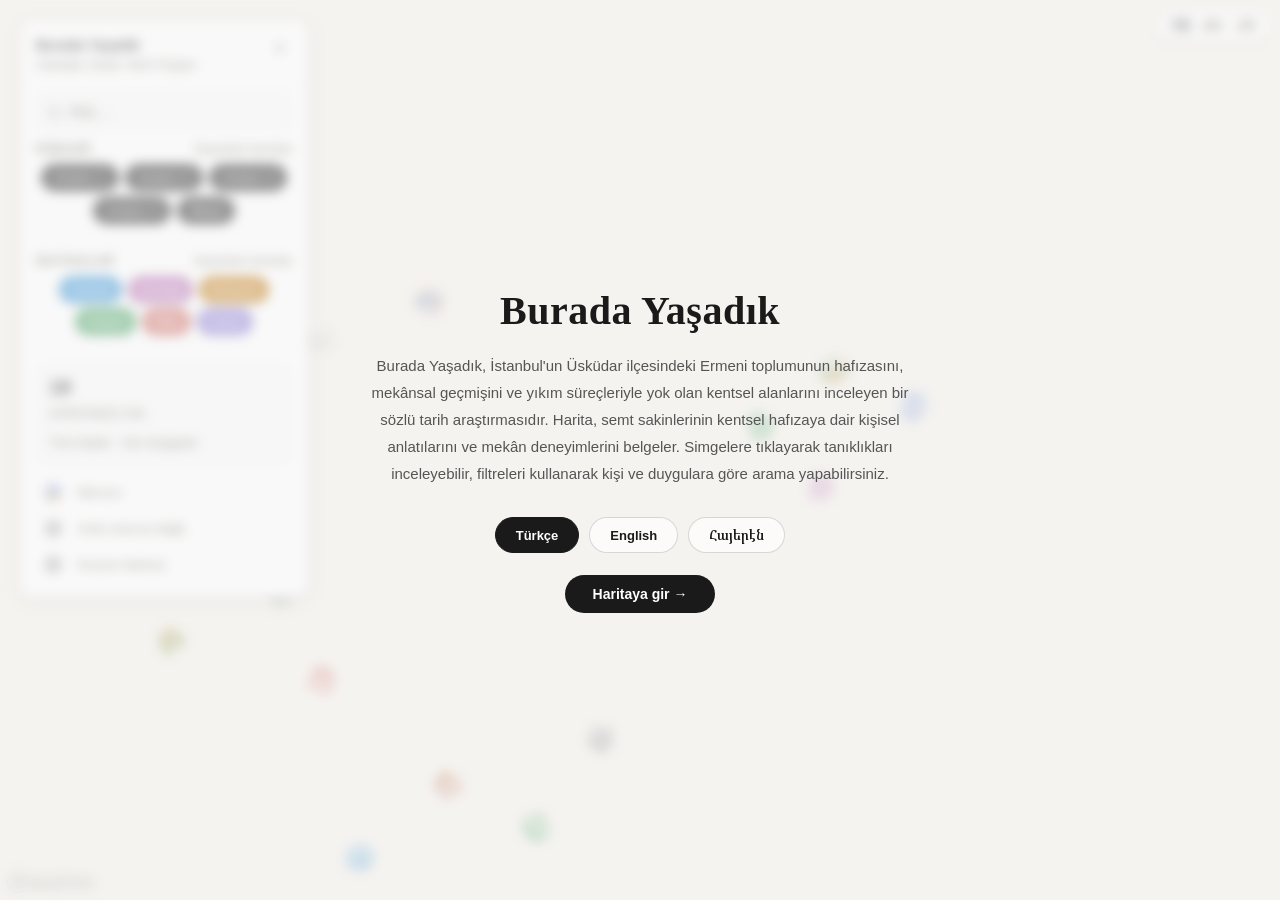
==== commit 6da22e70: "fix(markers): one cluster radius for all, so uncertain markers stop reading as denser Mikail's marke" ====
--- a/index.html
+++ b/index.html
@@ -1193,7 +1193,14 @@
             const scale = SIZE / BASE_SIZE;
             const cx = SIZE / 2, cy = SIZE / 2;
             // Drifting markers use a wider, looser cluster to suggest uncertain location
-            const clusterR = (drifting ? 20 : 14) * scale;
+            // One cluster radius for every marker. Drifting markers used to spread to
+            // 20 instead of 14, which is 2.04x the area for the same 70 particles: the
+            // dots stopped overlapping and became individually countable, so Mikail's
+            // marker read as holding more testimony than its neighbours rather than
+            // less certainty about where it belongs. Uncertainty is carried by the
+            // drift motion instead — the same decision the marker key makes, where all
+            // three clouds are one size and only colour and movement differ.
+            const clusterR = 14 * scale;
             const repR     = 13 * scale;
             const N = 70;
             const n = emotions.length;
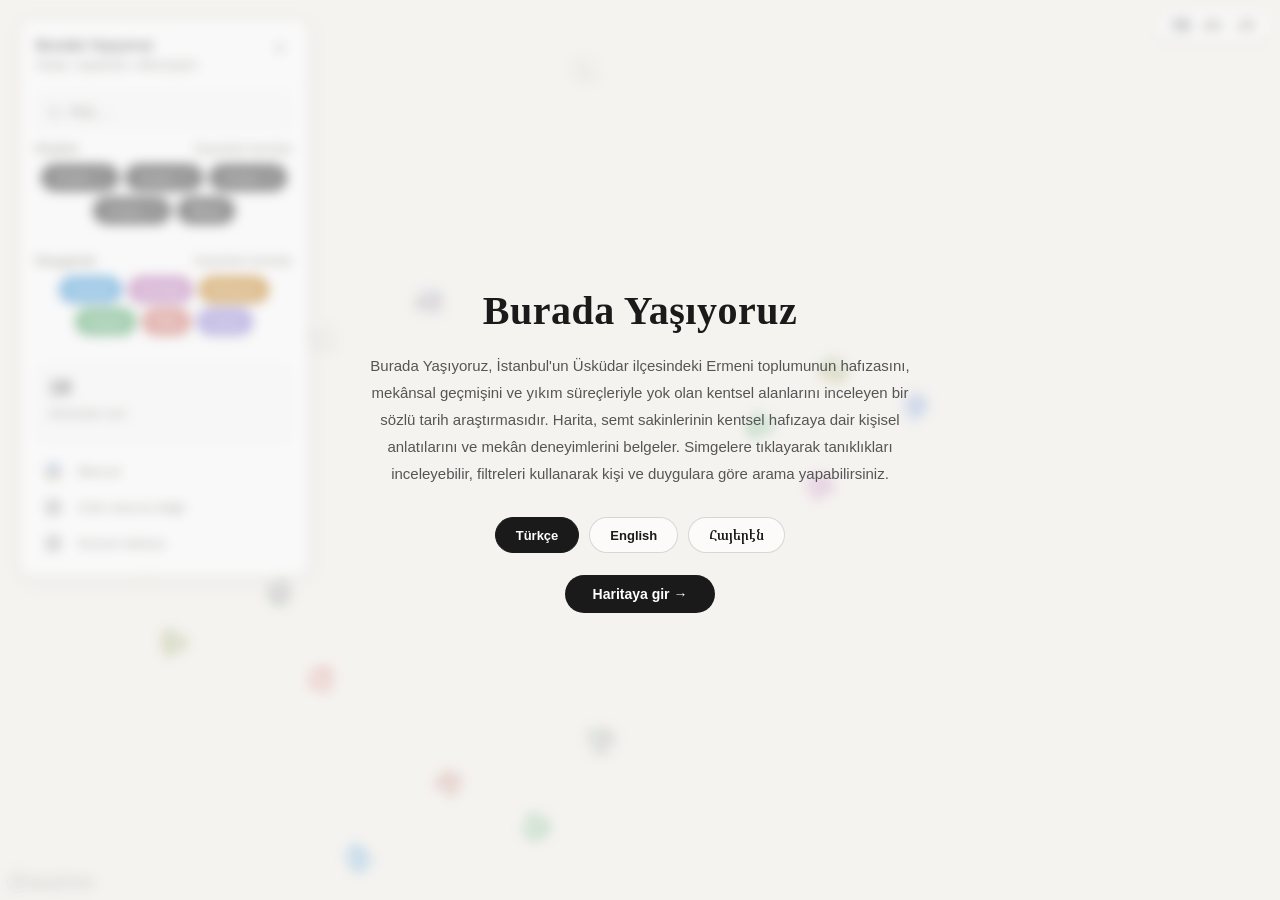
==== commit a023007c: "feat: rename to Burada Yasiyoruz, new subtitle, sentence case, drop filter summary - Project renamed" ====
--- a/index.html
+++ b/index.html
@@ -23,8 +23,8 @@
 <!-- Entrance intro overlay (shown once per device) -->
 <div id="intro-overlay" aria-hidden="true">
     <div id="intro-inner">
-        <h1 id="intro-heading" data-i18n="introHeading">Burada Yaşadık</h1>
-        <p id="intro-body" data-i18n="introBody">Burada Yaşadık, İstanbul'un Üsküdar ilçesindeki Ermeni toplumunun hafızasını, mekânsal geçmişini ve yıkım süreçleriyle yok olan kentsel alanlarını inceleyen bir sözlü tarih araştırmasıdır. Harita, semt sakinlerinin kentsel hafızaya dair kişisel anlatılarını ve mekân deneyimlerini belgeler. Simgelere tıklayarak tanıklıkları inceleyebilir, filtreleri kullanarak kişi ve duygulara göre arama yapabilirsiniz.</p>
+        <h1 id="intro-heading" data-i18n="introHeading">Burada Yaşıyoruz</h1>
+        <p id="intro-body" data-i18n="introBody">Burada Yaşıyoruz, İstanbul'un Üsküdar ilçesindeki Ermeni toplumunun hafızasını, mekânsal geçmişini ve yıkım süreçleriyle yok olan kentsel alanlarını inceleyen bir sözlü tarih araştırmasıdır. Harita, semt sakinlerinin kentsel hafızaya dair kişisel anlatılarını ve mekân deneyimlerini belgeler. Simgelere tıklayarak tanıklıkları inceleyebilir, filtreleri kullanarak kişi ve duygulara göre arama yapabilirsiniz.</p>
         <div id="intro-lang" role="group" aria-label="Language / Dil / Լեզու">
             <button type="button" class="intro-lang-btn" data-lang="tr">Türkçe</button>
             <button type="button" class="intro-lang-btn" data-lang="en">English</button>
@@ -52,7 +52,7 @@
         <div class="sidebar-top-row">
             <div>
                 <h1 data-i18n="panelTitle">Üsküdar Tanıklık Haritası</h1>
-                <p class="subtitle" data-i18n="subtitle">Üsküdar Sözlü Tarih Projesi</p>
+                <p class="subtitle" data-i18n="subtitle">Kalan, kaybolan, bilinmeyen</p>
             </div>
             <button id="sidebar-close" onclick="toggleSidebar()" data-i18n-title="close" title="Kapat">✕</button>
         </div>
@@ -91,8 +91,7 @@
         <!-- STATS -->
         <div class="stats">
             <span class="stats-count" id="storyCount">—</span>
-            <span class="stats-label" data-i18n="statsLabel">Görünen Anı</span>
-            <div class="stats-detail" id="activeFilters"></div>
+            <span class="stats-label" data-i18n="statsLabel">Görünen anı</span>
         </div>
 
         <!-- Marker-state key — live mini particle markers, filled in on map load -->
@@ -117,7 +116,7 @@
 <div class="modal-overlay" id="admin-login-overlay">
     <div class="modal-box">
         <h2 data-i18n="adminLoginTitle">Yönetici Girişi</h2>
-        <span class="modal-field-label" data-i18n="adminUser">Kullanıcı Adı</span>
+        <span class="modal-field-label" data-i18n="adminUser">Kullanıcı adı</span>
         <input type="text" id="admin-username" autocomplete="off" placeholder="admin">
         <span class="modal-field-label" data-i18n="adminPass">Şifre</span>
         <input type="password" id="admin-password" placeholder="••••••••">
@@ -140,7 +139,7 @@
             <button class="mgmt-tab active" id="tab-stories" onclick="switchMgmtTab('stories')"
                 data-i18n="tabStories">Tanıklıklar</button>
             <button class="mgmt-tab" id="tab-bulk" onclick="switchMgmtTab('bulk')"
-                data-i18n="tabBulk">Toplu Ekle</button>
+                data-i18n="tabBulk">Toplu ekle</button>
         </div>
 
         <!-- ── TAB 1: Stories list + edit ── -->
@@ -209,7 +208,7 @@
                     <button class="btn-secondary" onclick="showListView()"
                         data-i18n="cancelBtn">İptal</button>
                     <button class="btn-primary" onclick="saveEditedStory()"
-                        data-i18n="saveBtn">Değişiklikleri Kaydet</button>
+                        data-i18n="saveBtn">Değişiklikleri kaydet</button>
                 </div>
             </div>
         </div>
@@ -225,7 +224,7 @@
             <button class="bulk-add-card-btn" onclick="addBulkCard()"
                 data-i18n="addCardBtn">+ Tanıklık ekle</button>
             <button class="btn-primary bulk-save-btn" id="bulk-save-btn"
-                onclick="saveBulkStories()">Tümünü Kaydet</button>
+                onclick="saveBulkStories()">Tümünü kaydet</button>
         </div>
 
         <div class="modal-actions" style="margin-top:12px;border-top:1px solid #f0f0f0;padding-top:12px">
@@ -544,7 +543,7 @@
     // ========================================
     const i18n = {
         tr: {
-            panelTitle:        'Burada Yaşadık',
+            panelTitle:        'Burada Yaşıyoruz',
             peopleHeader:      'Kişiler',
             emotionsHeader:    'Duygular',
             toggleNone:        'Seçimleri temizle',
@@ -554,12 +553,12 @@
             editBtn:           'Düzenle',
             deleteBtn:         'Sil',
             backBtn:           '← Listeye dön',
-            saveBtn:           'Değişiklikleri Kaydet',
+            saveBtn:           'Değişiklikleri kaydet',
             cancelBtn:         'İptal',
             addCardBtn:        '+ Tanıklık ekle',
-            saveAllBtn:        n => `Tümünü Kaydet (${n} tanıklık)`,
+            saveAllBtn:        n => `Tümünü kaydet (${n} tanıklık)`,
             tabStories:        'Tanıklıklar',
-            tabBulk:           'Toplu Ekle',
+            tabBulk:           'Toplu ekle',
             modalTitle:        'Tanıklık Yönetimi',
             personLabel:       'Kişi',
             titleLabel:        'Başlık',
@@ -579,21 +578,21 @@
             legendGhost:       'Artık mevcut değil',
             legendUncertain:   'Konum belirsiz',
             narratorLabel:     n => `Anlatıcı ${n}`,
-            watchBtn:          '▶ Tanıklığı İzle',
+            watchBtn:          '▶ Tanıklığı izle',
             popupPeriod:       'Dönem',
             adminLoginTitle:   'Yönetici Girişi',
-            adminUser:         'Kullanıcı Adı',
+            adminUser:         'Kullanıcı adı',
             adminPass:         'Şifre',
             adminError:        'Kullanıcı adı veya şifre hatalı.',
             adminLoginBtn:     'Giriş',
-            introHeading:      'Burada Yaşadık',
-            introBody:         'Burada Yaşadık, İstanbul\'un Üsküdar ilçesindeki Ermeni toplumunun hafızasını, mekânsal geçmişini ve yıkım süreçleriyle yok olan kentsel alanlarını inceleyen bir sözlü tarih araştırmasıdır. Harita, semt sakinlerinin kentsel hafızaya dair kişisel anlatılarını ve mekân deneyimlerini belgeler. Simgelere tıklayarak tanıklıkları inceleyebilir, filtreleri kullanarak kişi ve duygulara göre arama yapabilirsiniz.',
+            introHeading:      'Burada Yaşıyoruz',
+            introBody:         'Burada Yaşıyoruz, İstanbul\'un Üsküdar ilçesindeki Ermeni toplumunun hafızasını, mekânsal geçmişini ve yıkım süreçleriyle yok olan kentsel alanlarını inceleyen bir sözlü tarih araştırmasıdır. Harita, semt sakinlerinin kentsel hafızaya dair kişisel anlatılarını ve mekân deneyimlerini belgeler. Simgelere tıklayarak tanıklıkları inceleyebilir, filtreleri kullanarak kişi ve duygulara göre arama yapabilirsiniz.',
             introEnter:        'Haritaya gir →',
             pageTitle:         'Üsküdar Tanıklık Haritası',
             videoPanelTitle:   'Sözlü tarih görüşmesi (kayıt)',
-            subtitle:          'Üsküdar Sözlü Tarih Projesi',
+            subtitle:          'Kalan, kaybolan, bilinmeyen',
             close:             'Kapat',
-            statsLabel:        'Görünen Anı',
+            statsLabel:        'Görünen anı',
             locationLabel:     'Konum *',
             bulkCardNum:       n => `Tanıklık ${n}`,
             deleteConfirm:     'Bu tanıklığı silmek istediğinize emin misiniz?',
@@ -614,7 +613,7 @@
             mapLoadError:      'Harita yüklenemedi. Bağlantınızı denetleyip sayfayı yenileyin.',
         },
         en: {
-            panelTitle:        'We Lived Here',
+            panelTitle:        'We Live Here',
             peopleHeader:      'People',
             emotionsHeader:    'Emotions',
             toggleNone:        'Deselect all',
@@ -624,12 +623,12 @@
             editBtn:           'Edit',
             deleteBtn:         'Delete',
             backBtn:           '← Back to list',
-            saveBtn:           'Save Changes',
+            saveBtn:           'Save changes',
             cancelBtn:         'Cancel',
             addCardBtn:        '+ Add story',
-            saveAllBtn:        n => `Save All (${n} stories)`,
+            saveAllBtn:        n => `Save all (${n} stories)`,
             tabStories:        'Stories',
-            tabBulk:           'Bulk Add',
+            tabBulk:           'Bulk add',
             modalTitle:        'Story Management',
             personLabel:       'Person',
             titleLabel:        'Title',
@@ -656,12 +655,12 @@
             adminPass:         'Password',
             adminError:        'Incorrect username or password.',
             adminLoginBtn:     'Login',
-            introHeading:      'We Lived Here',
-            introBody:         'We Lived Here is an oral history research project on the memory, spatial history, and urban erasure of the Armenian community in Istanbul\'s Üsküdar district. The map documents the personal narratives and spatial experiences of local residents. Click on the markers to examine the testimonies, and use the filters to search by person and emotion.',
+            introHeading:      'We Live Here',
+            introBody:         'We Live Here is an oral history research project on the memory, spatial history, and urban erasure of the Armenian community in Istanbul\'s Üsküdar district. The map documents the personal narratives and spatial experiences of local residents. Click on the markers to examine the testimonies, and use the filters to search by person and emotion.',
             introEnter:        'Enter the map →',
             pageTitle:         'Üsküdar Testimony Map',
             videoPanelTitle:   'Oral history interview (recording)',
-            subtitle:          'Üsküdar Oral History Project',
+            subtitle:          'What remains, what is gone, what cannot be placed',
             close:             'Close',
             statsLabel:        'Visible stories',
             locationLabel:     'Location *',
@@ -684,7 +683,7 @@
             mapLoadError:      'The map could not load. Check your connection and reload the page.',
         },
         hy: {
-            panelTitle:        'Հոս ապրեցանք',
+            panelTitle:        'Հոս կ՚ապրինք',
             peopleHeader:      'Մարդիկ',
             emotionsHeader:    'Զգացումներ',
             toggleNone:        'Մաքրել ընտրութիւնները',
@@ -726,12 +725,12 @@
             adminPass:         'Գաղտնաբառ',
             adminError:        'Սխալ մուտքանուն կամ գաղտնաբառ։',
             adminLoginBtn:     'Մուտք գործել',
-            introHeading:      'Հոս ապրեցանք',
-            introBody:         '«Հոս ապրեցանք»ը բանաւոր պատմութեան հետազօտական ծրագիր մըն է, որ կ՚ուսումնասիրէ Սթամպուլի Սկիւտար թաղամասի հայ համայնքի յիշողութիւնը, տարածական անցեալը եւ քաղաքային քանդումներու հետեւանքով կորսուած տարածքները։ Քարտէսը կը վաւերագրէ թաղեցիներու անձնական պատումները եւ տարածական փորձառութիւնները։ Կրնաք սեղմել նշաններուն վրայ՝ վկայութիւնները ուսումնասիրելու համար, եւ գործածել զտիչները՝ ըստ անձերու եւ զգացումներու որոնելու համար։',
+            introHeading:      'Հոս կ՚ապրինք',
+            introBody:         '«Հոս կ՚ապրինք»ը բանաւոր պատմութեան հետազօտական ծրագիր մըն է, որ կ՚ուսումնասիրէ Սթամպուլի Սկիւտար թաղամասի հայ համայնքի յիշողութիւնը, տարածական անցեալը եւ քաղաքային քանդումներու հետեւանքով կորսուած տարածքները։ Քարտէսը կը վաւերագրէ թաղեցիներու անձնական պատումները եւ տարածական փորձառութիւնները։ Կրնաք սեղմել նշաններուն վրայ՝ վկայութիւնները ուսումնասիրելու համար, եւ գործածել զտիչները՝ ըստ անձերու եւ զգացումներու որոնելու համար։',
             introEnter:        'Մտնել քարտէս →',
             pageTitle:         'Սկիւտարի Վկայութեանց Քարտէս',
             videoPanelTitle:   'Բանաւոր պատմութեան հարցազրոյց (տեսագրութիւն)',
-            subtitle:          'Սկիւտարի Բանաւոր Պատմութեան Ծրագիր',
+            subtitle:          'Մնացողը, կորսուածը, անծանօթը',
             close:             'Գոցել',
             statsLabel:        'Երեւցող վկայութիւններ',
             locationLabel:     'Վայր *',
@@ -1140,28 +1139,10 @@
             document.getElementById('storyCount').textContent = visibleCount;
         }
 
-        function updateStats() {
-            const personCount = activePeople.size;
-            const totalPeople = people.length;
-            const emotionCount = activeEmotions.size;
-            const totalEmotions = Object.keys(emotionData).length;
-
-            const parts = [];
-            if (personCount < totalPeople) {
-                parts.push(t('statsPeopleCount')(personCount, totalPeople));
-            } else {
-                parts.push(t('statsPeopleAll'));
-            }
-            if (emotionCount < totalEmotions) {
-                parts.push(t('statsEmotionsCount')(emotionCount, totalEmotions));
-            } else {
-                parts.push(t('statsEmotionsAll'));
-            }
-            if (searchQuery) {
-                parts.push(t('statsSearchActive')(searchQuery));
-            }
-            document.getElementById('activeFilters').textContent = parts.join(' · ');
-        }
+        // The active-filter summary ("all people · all emotions") was removed from the
+        // sidebar: with every chip selected by default it only ever restated what the
+        // chips already showed. The count above it carries the useful information.
+        function updateStats() { /* no-op — kept so existing call sites stay valid */ }
         
         // ========================================
         // ADD DRAGGABLE MARKERS
--- a/styles.css
+++ b/styles.css
@@ -1,4 +1,4 @@
-/* buradayaşadık — application styles
+/* buradayaşıyoruz — application styles
    Extracted from index.html <style> block (was lines 12-787) on 2026-07-25.
    Mapbox styles remain in mapbox-gl.css, loaded before this file. */
 
@@ -187,7 +187,6 @@
 .filter-section h3 {
     font-size: 13px;
     font-weight: 600;
-    text-transform: uppercase;
     letter-spacing: 0.6px;
     color: #5A554C;
 }
@@ -323,7 +322,6 @@
 }
 .stats-label {
     font-size: 13px;
-    text-transform: uppercase;
     letter-spacing: 0.5px;
     color: #5A554C;
     display: block;
@@ -446,7 +444,6 @@
     display: block;
     font-size: 13px;
     font-weight: 600;
-    text-transform: uppercase;
     letter-spacing: 0.5px;
     color: #5A554C;
     margin: 14px 0 4px 0;
@@ -626,7 +623,7 @@
 .bulk-person-row { display: flex; align-items: center; gap: 8px; background: #fffbf0; border: 1px solid #ffe4a0; border-radius: 7px; padding: 8px 10px; margin-bottom: 10px; }
 .bulk-person-hint { font-size: 9px; color: #5A554C; white-space: nowrap; }
 .bulk-card { border: 1px solid #e8e8e8; border-radius: 7px; padding: 10px; background: #fff; margin-bottom: 8px; position: relative; }
-.bulk-card-num { font-size: 9px; font-weight: 700; color: #5A554C; text-transform: uppercase; letter-spacing: 0.5px; margin-bottom: 6px; }
+.bulk-card-num { font-size: 9px; font-weight: 700; color: #5A554C; letter-spacing: 0.5px; margin-bottom: 6px; }
 .bulk-remove-btn { position: absolute; top: 8px; right: 8px; background: none; border: none; color: #ddd; font-size: 14px; cursor: pointer; line-height: 1; }
 .bulk-remove-btn:hover { color: #e74c3c; }
 .bulk-add-card-btn { width: 100%; border: 1.5px dashed #ddd; border-radius: 7px; padding: 8px; background: #fafafa; color: #5A554C; font-size: 13px; cursor: pointer; margin-bottom: 8px; }
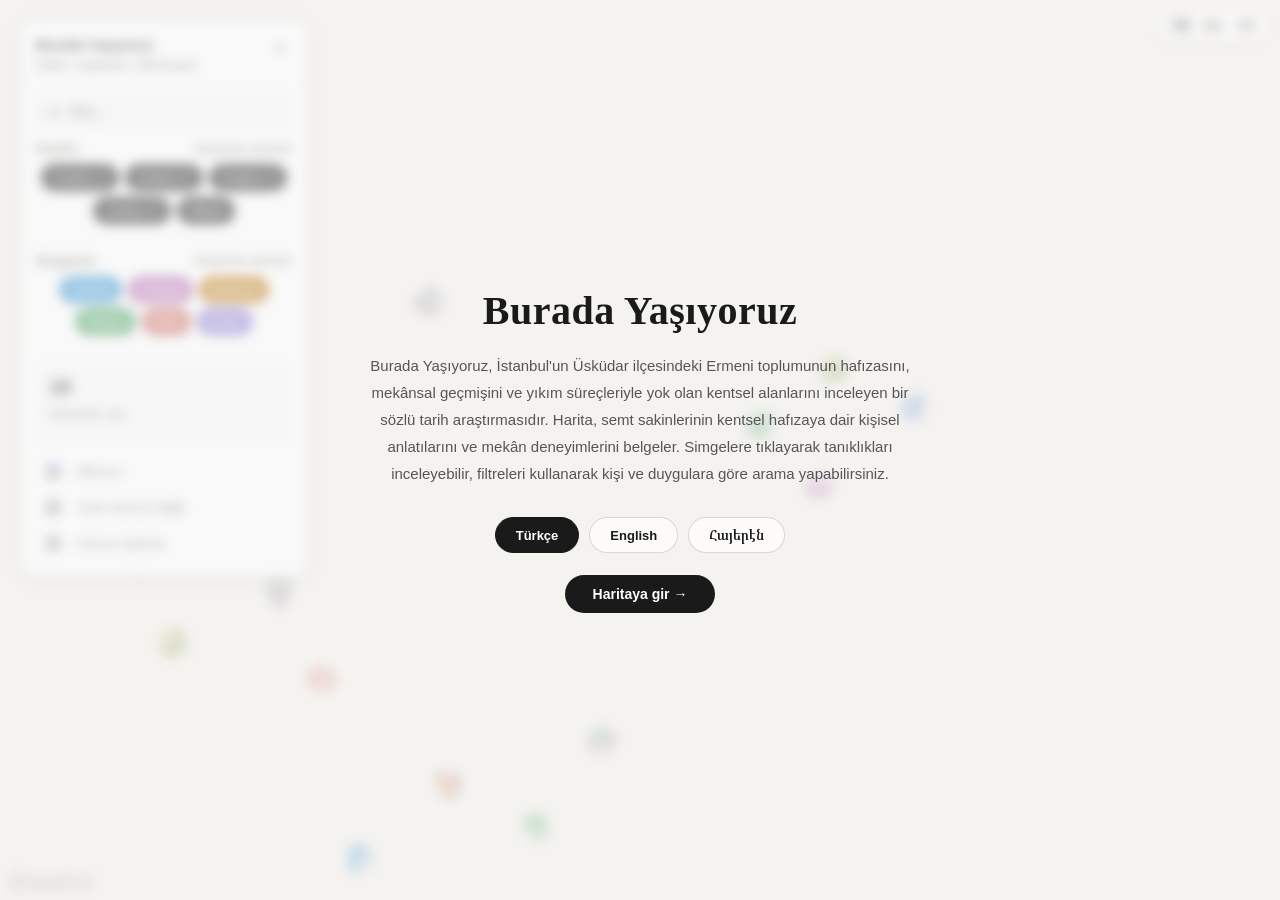
==== commit 605be14b: "fix(i18n): correct Western Armenian subtitle to անյայտը անծանօթը (unfamiliar / not known to us) was " ====
--- a/index.html
+++ b/index.html
@@ -730,7 +730,7 @@
             introEnter:        'Մտնել քարտէս →',
             pageTitle:         'Սկիւտարի Վկայութեանց Քարտէս',
             videoPanelTitle:   'Բանաւոր պատմութեան հարցազրոյց (տեսագրութիւն)',
-            subtitle:          'Մնացողը, կորսուածը, անծանօթը',
+            subtitle:          'Մնացողը, կորսուածը, անյայտը',
             close:             'Գոցել',
             statsLabel:        'Երեւցող վկայութիւններ',
             locationLabel:     'Վայր *',
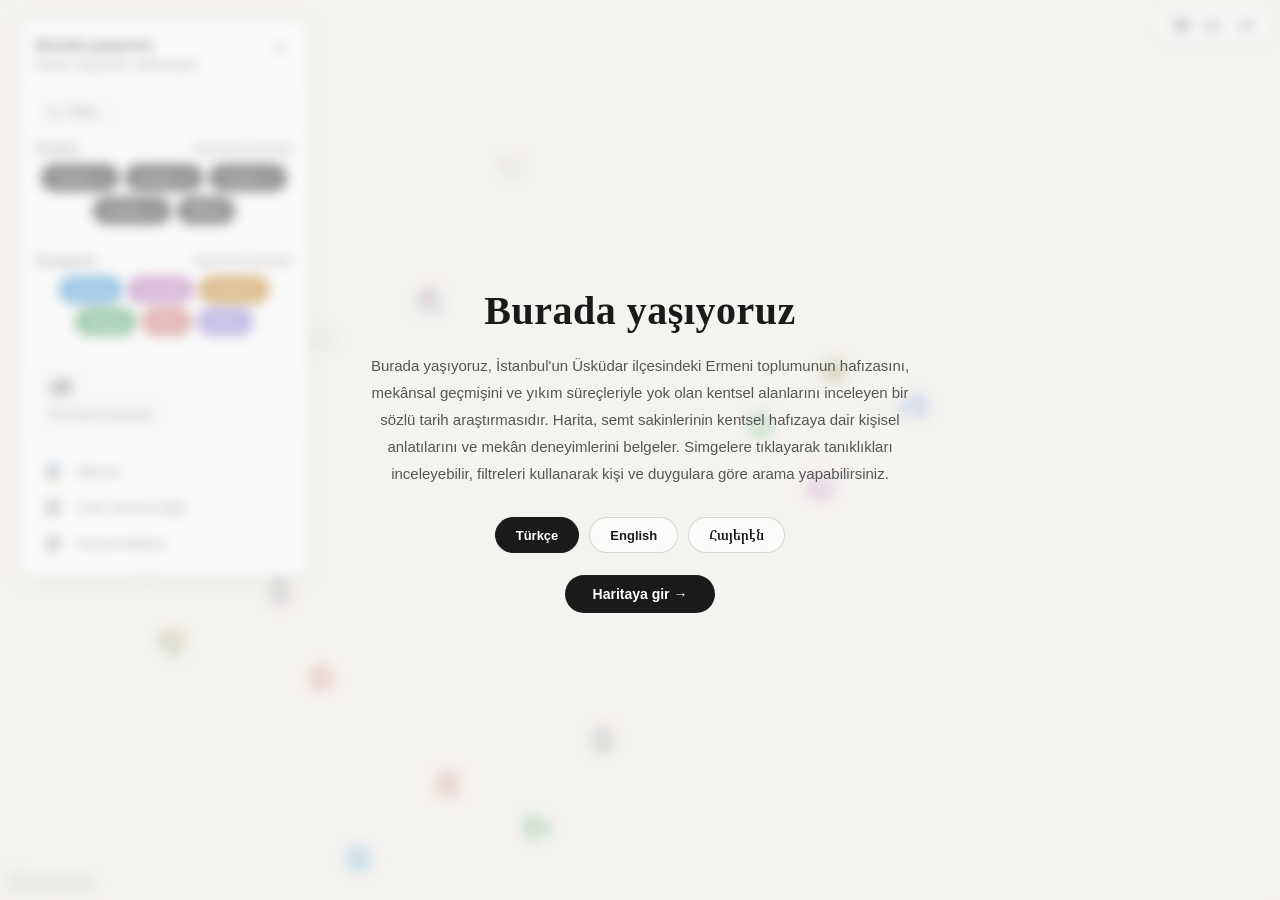
==== commit 6d9b9775: "fix(i18n): lowercase the title, 'gorunen taniklik' / 'visible testimony' - 'Burada Yasiyoruz' -> 'Bu" ====
--- a/index.html
+++ b/index.html
@@ -23,8 +23,8 @@
 <!-- Entrance intro overlay (shown once per device) -->
 <div id="intro-overlay" aria-hidden="true">
     <div id="intro-inner">
-        <h1 id="intro-heading" data-i18n="introHeading">Burada Yaşıyoruz</h1>
-        <p id="intro-body" data-i18n="introBody">Burada Yaşıyoruz, İstanbul'un Üsküdar ilçesindeki Ermeni toplumunun hafızasını, mekânsal geçmişini ve yıkım süreçleriyle yok olan kentsel alanlarını inceleyen bir sözlü tarih araştırmasıdır. Harita, semt sakinlerinin kentsel hafızaya dair kişisel anlatılarını ve mekân deneyimlerini belgeler. Simgelere tıklayarak tanıklıkları inceleyebilir, filtreleri kullanarak kişi ve duygulara göre arama yapabilirsiniz.</p>
+        <h1 id="intro-heading" data-i18n="introHeading">Burada yaşıyoruz</h1>
+        <p id="intro-body" data-i18n="introBody">Burada yaşıyoruz, İstanbul'un Üsküdar ilçesindeki Ermeni toplumunun hafızasını, mekânsal geçmişini ve yıkım süreçleriyle yok olan kentsel alanlarını inceleyen bir sözlü tarih araştırmasıdır. Harita, semt sakinlerinin kentsel hafızaya dair kişisel anlatılarını ve mekân deneyimlerini belgeler. Simgelere tıklayarak tanıklıkları inceleyebilir, filtreleri kullanarak kişi ve duygulara göre arama yapabilirsiniz.</p>
         <div id="intro-lang" role="group" aria-label="Language / Dil / Լեզու">
             <button type="button" class="intro-lang-btn" data-lang="tr">Türkçe</button>
             <button type="button" class="intro-lang-btn" data-lang="en">English</button>
@@ -91,7 +91,7 @@
         <!-- STATS -->
         <div class="stats">
             <span class="stats-count" id="storyCount">—</span>
-            <span class="stats-label" data-i18n="statsLabel">Görünen anı</span>
+            <span class="stats-label" data-i18n="statsLabel">Görünen tanıklık</span>
         </div>
 
         <!-- Marker-state key — live mini particle markers, filled in on map load -->
@@ -543,7 +543,7 @@
     // ========================================
     const i18n = {
         tr: {
-            panelTitle:        'Burada Yaşıyoruz',
+            panelTitle:        'Burada yaşıyoruz',
             peopleHeader:      'Kişiler',
             emotionsHeader:    'Duygular',
             toggleNone:        'Seçimleri temizle',
@@ -585,14 +585,14 @@
             adminPass:         'Şifre',
             adminError:        'Kullanıcı adı veya şifre hatalı.',
             adminLoginBtn:     'Giriş',
-            introHeading:      'Burada Yaşıyoruz',
-            introBody:         'Burada Yaşıyoruz, İstanbul\'un Üsküdar ilçesindeki Ermeni toplumunun hafızasını, mekânsal geçmişini ve yıkım süreçleriyle yok olan kentsel alanlarını inceleyen bir sözlü tarih araştırmasıdır. Harita, semt sakinlerinin kentsel hafızaya dair kişisel anlatılarını ve mekân deneyimlerini belgeler. Simgelere tıklayarak tanıklıkları inceleyebilir, filtreleri kullanarak kişi ve duygulara göre arama yapabilirsiniz.',
+            introHeading:      'Burada yaşıyoruz',
+            introBody:         'Burada yaşıyoruz, İstanbul\'un Üsküdar ilçesindeki Ermeni toplumunun hafızasını, mekânsal geçmişini ve yıkım süreçleriyle yok olan kentsel alanlarını inceleyen bir sözlü tarih araştırmasıdır. Harita, semt sakinlerinin kentsel hafızaya dair kişisel anlatılarını ve mekân deneyimlerini belgeler. Simgelere tıklayarak tanıklıkları inceleyebilir, filtreleri kullanarak kişi ve duygulara göre arama yapabilirsiniz.',
             introEnter:        'Haritaya gir →',
             pageTitle:         'Üsküdar Tanıklık Haritası',
             videoPanelTitle:   'Sözlü tarih görüşmesi (kayıt)',
             subtitle:          'Kalan, kaybolan, bilinmeyen',
             close:             'Kapat',
-            statsLabel:        'Görünen anı',
+            statsLabel:        'Görünen tanıklık',
             locationLabel:     'Konum *',
             bulkCardNum:       n => `Tanıklık ${n}`,
             deleteConfirm:     'Bu tanıklığı silmek istediğinize emin misiniz?',
@@ -613,7 +613,7 @@
             mapLoadError:      'Harita yüklenemedi. Bağlantınızı denetleyip sayfayı yenileyin.',
         },
         en: {
-            panelTitle:        'We Live Here',
+            panelTitle:        'We live here',
             peopleHeader:      'People',
             emotionsHeader:    'Emotions',
             toggleNone:        'Deselect all',
@@ -655,14 +655,14 @@
             adminPass:         'Password',
             adminError:        'Incorrect username or password.',
             adminLoginBtn:     'Login',
-            introHeading:      'We Live Here',
-            introBody:         'We Live Here is an oral history research project on the memory, spatial history, and urban erasure of the Armenian community in Istanbul\'s Üsküdar district. The map documents the personal narratives and spatial experiences of local residents. Click on the markers to examine the testimonies, and use the filters to search by person and emotion.',
+            introHeading:      'We live here',
+            introBody:         'We live here is an oral history research project on the memory, spatial history, and urban erasure of the Armenian community in Istanbul\'s Üsküdar district. The map documents the personal narratives and spatial experiences of local residents. Click on the markers to examine the testimonies, and use the filters to search by person and emotion.',
             introEnter:        'Enter the map →',
             pageTitle:         'Üsküdar Testimony Map',
             videoPanelTitle:   'Oral history interview (recording)',
             subtitle:          'What remains, what is gone, what cannot be placed',
             close:             'Close',
-            statsLabel:        'Visible stories',
+            statsLabel:        'Visible testimony',
             locationLabel:     'Location *',
             bulkCardNum:       n => `Story ${n}`,
             deleteConfirm:     'Are you sure you want to delete this testimony?',
@@ -732,7 +732,7 @@
             videoPanelTitle:   'Բանաւոր պատմութեան հարցազրոյց (տեսագրութիւն)',
             subtitle:          'Մնացողը, կորսուածը, անյայտը',
             close:             'Գոցել',
-            statsLabel:        'Երեւցող վկայութիւններ',
+            statsLabel:        'Երեւցող վկայութիւն',
             locationLabel:     'Վայր *',
             bulkCardNum:       n => `Վկայութիւն ${n}`,
             deleteConfirm:     'Վստա՞հ էք, թէ կը փափաքիք ջնջել այս վկայութիւնը։',
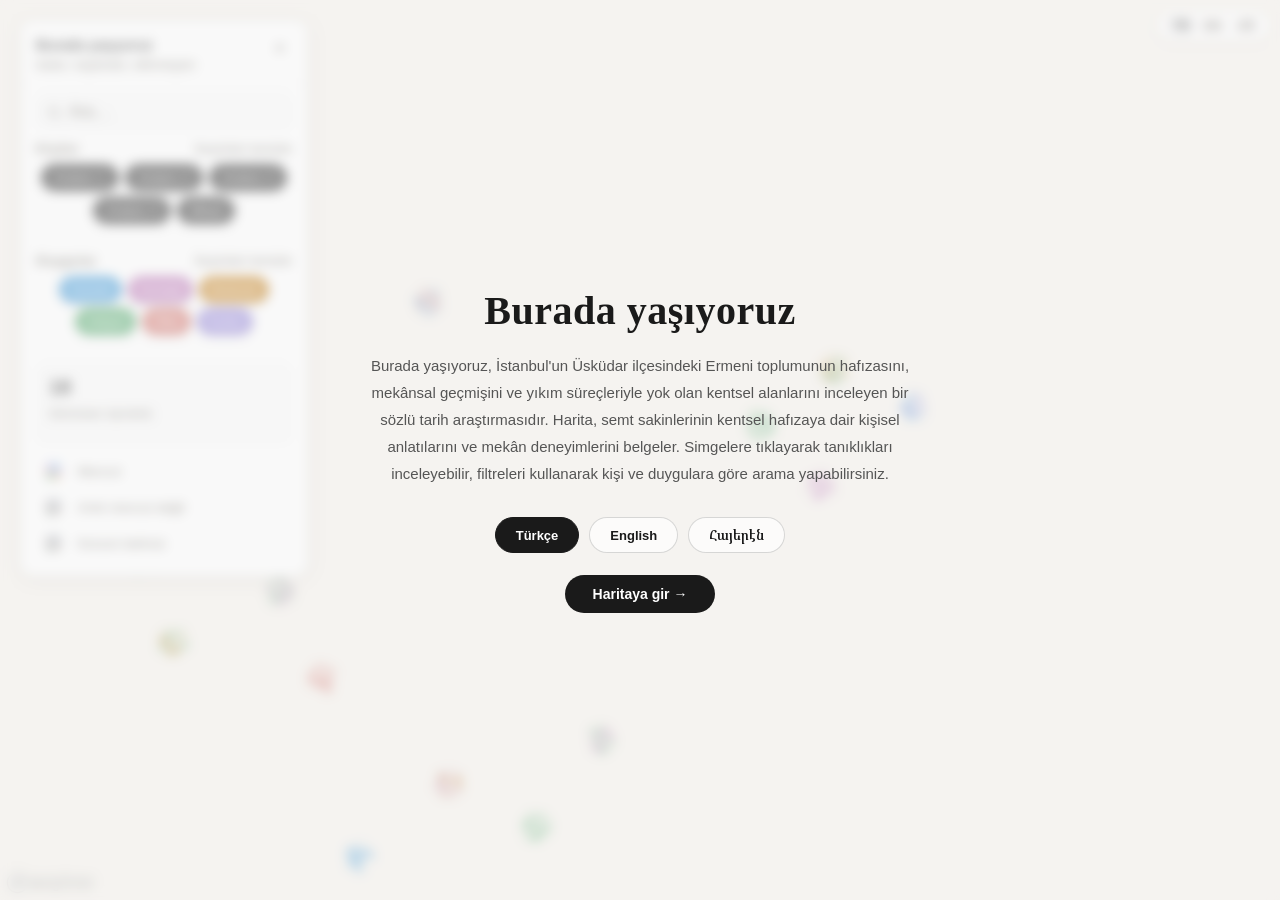
==== commit 1e325c44: "feat(i18n): lowercase subtitle in all three languages; shorter English - subtitle lowercased: 'kalan" ====
--- a/index.html
+++ b/index.html
@@ -52,7 +52,7 @@
         <div class="sidebar-top-row">
             <div>
                 <h1 data-i18n="panelTitle">Üsküdar Tanıklık Haritası</h1>
-                <p class="subtitle" data-i18n="subtitle">Kalan, kaybolan, bilinmeyen</p>
+                <p class="subtitle" data-i18n="subtitle">kalan, kaybolan, bilinmeyen</p>
             </div>
             <button id="sidebar-close" onclick="toggleSidebar()" data-i18n-title="close" title="Kapat">✕</button>
         </div>
@@ -590,7 +590,7 @@
             introEnter:        'Haritaya gir →',
             pageTitle:         'Üsküdar Tanıklık Haritası',
             videoPanelTitle:   'Sözlü tarih görüşmesi (kayıt)',
-            subtitle:          'Kalan, kaybolan, bilinmeyen',
+            subtitle:          'kalan, kaybolan, bilinmeyen',
             close:             'Kapat',
             statsLabel:        'Görünen tanıklık',
             locationLabel:     'Konum *',
@@ -660,7 +660,7 @@
             introEnter:        'Enter the map →',
             pageTitle:         'Üsküdar Testimony Map',
             videoPanelTitle:   'Oral history interview (recording)',
-            subtitle:          'What remains, what is gone, what cannot be placed',
+            subtitle:          'the remaining, the lost, the unknown',
             close:             'Close',
             statsLabel:        'Visible testimony',
             locationLabel:     'Location *',
@@ -730,7 +730,7 @@
             introEnter:        'Մտնել քարտէս →',
             pageTitle:         'Սկիւտարի Վկայութեանց Քարտէս',
             videoPanelTitle:   'Բանաւոր պատմութեան հարցազրոյց (տեսագրութիւն)',
-            subtitle:          'Մնացողը, կորսուածը, անյայտը',
+            subtitle:          'մնացողը, կորսուածը, անյայտը',
             close:             'Գոցել',
             statsLabel:        'Երեւցող վկայութիւն',
             locationLabel:     'Վայր *',
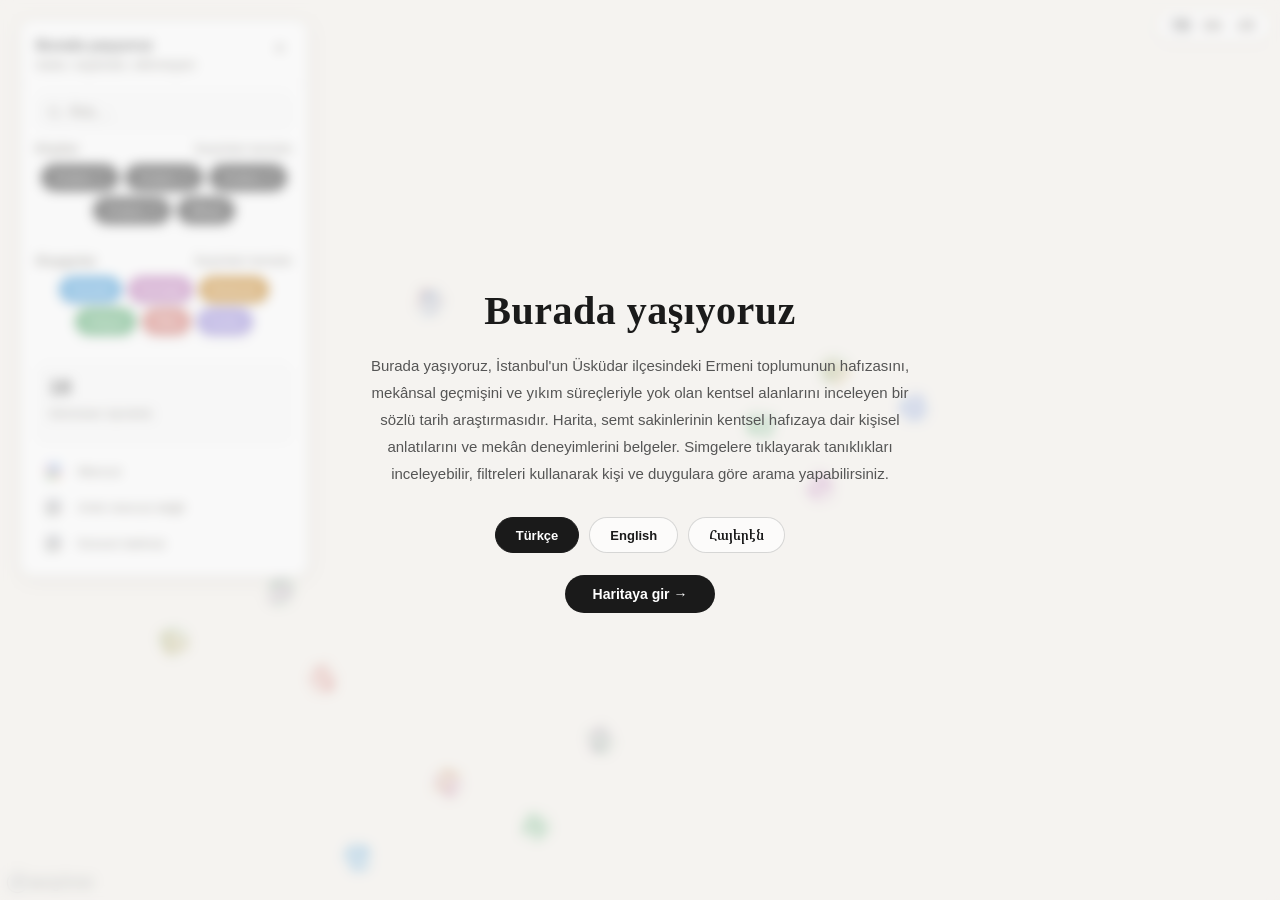
==== commit 106ca010: "chore: untrack agent notes; correct false comments; remove dead code Removed from the public repo (k" ====
--- a/index.html
+++ b/index.html
@@ -5,7 +5,8 @@
     <meta name="viewport" content="width=device-width, initial-scale=1.0">
     <title>Üsküdar Tanıklık Haritası</title>
     
-    <!-- Mapbox CSS (vendored v2.15.0 — works offline) -->
+    <!-- Mapbox CSS, vendored v2.15.0. The library is local; the map is NOT
+         offline-capable — style, tiles and glyphs are fetched from api.mapbox.com. -->
     <link href="mapbox-gl.css" rel="stylesheet">
     
     <link href="styles.css" rel="stylesheet">
@@ -83,8 +84,6 @@
             <div class="emotion-chips-wrap" id="emotionGrid"></div>
         </div>
 
-        <!-- ghost markers are always shown; hidden input keeps downstream JS working -->
-        <input type="checkbox" id="ghost-toggle" checked style="display:none">
 
         <div class="sidebar-divider"></div>
 
@@ -236,7 +235,8 @@
     </div>
 </div>
 
-<!-- Mapbox GL JS Library (vendored v2.15.0 — works offline) -->
+<!-- Mapbox GL JS, vendored v2.15.0. Local library only: with no network it
+     parses fine but map.on('load') never fires and the page stays blank. -->
 <script src="mapbox-gl.js" defer></script>
 
 <script>
@@ -813,8 +813,10 @@
             }
         });
 
-        // Lang pill: update active state
-        document.querySelectorAll('.lang-option').forEach(btn => {
+        // Active state for every language control at once — the switcher pill and
+        // the intro overlay's buttons. Previously the intro kept its own copy of
+        // this logic (markActiveLang), so the two could disagree.
+        document.querySelectorAll('.lang-option, .intro-lang-btn').forEach(btn => {
             btn.classList.toggle('active', btn.dataset.lang === lang);
         });
 
@@ -1120,13 +1122,12 @@
         function updateMarkerVisibility() {
             let visibleCount = 0;
             stories.forEach(story => {
-                const showGhosts = document.getElementById('ghost-toggle')?.checked ?? true;
-
+                // Ghost markers are always shown — the visitor-facing ghost filter was
+                // removed, and the hidden always-checked stub that stood in for it is gone.
                 const isVisible =
                     activePeople.has(story.person) &&
                     story.emotions.some(e => activeEmotions.has(e)) &&
-                    storyMatchesSearch(story) &&
-                    (showGhosts || !story.isGhost);
+                    storyMatchesSearch(story);
                 if (markerObjects[story.id]) {
                     const outerEl = markerObjects[story.id].getElement();
                     outerEl.style.display = isVisible ? '' : 'none';
@@ -2087,7 +2088,7 @@
             const lbl = document.createElement('label');
             lbl.htmlFor = cb.id;
             lbl.textContent = ' ' + t(`emo_${key}`);
-            lbl.className = 'emotion-check-label' + (cb.checked ? ' checked' : '');
+            lbl.className = cb.checked ? 'checked' : '';
             if (cb.checked) { lbl.style.backgroundColor = hex; lbl.style.borderColor = hex; }
             cb.addEventListener('change', () => {
                 lbl.classList.toggle('checked', cb.checked);
@@ -2194,7 +2195,6 @@
                 style="display:none"
                 onchange="bcEmotionToggle(this,'${hex}')">
              <label for="bc-em-${idx}-${key}"
-                class="emotion-check-label"
                 style="font-size:10px;padding:2px 8px;">${t(`emo_${key}`)}</label>`
         ).join('');
 
@@ -2372,15 +2372,10 @@
         });
 
         // Language buttons switch the site language and stay open so it stays readable.
-        const langButtons = overlay.querySelectorAll('.intro-lang-btn');
-        const markActiveLang = lang =>
-            langButtons.forEach(b => b.classList.toggle('active', b.dataset.lang === lang));
-        markActiveLang(currentLang);
-        langButtons.forEach(btn => {
-            btn.addEventListener('click', () => {
-                applyLang(btn.dataset.lang);
-                markActiveLang(btn.dataset.lang);
-            });
+        // applyLang owns the active state for these too, so there is one source of truth.
+        applyLang(currentLang);
+        overlay.querySelectorAll('.intro-lang-btn').forEach(btn => {
+            btn.addEventListener('click', () => applyLang(btn.dataset.lang));
         });
 
         // The Enter button is what actually dismisses into the map.
--- a/styles.css
+++ b/styles.css
@@ -276,20 +276,10 @@
     border-color: #ccc;
     background: #f9f9f9;
 }
-.emotion-chip .swatch {
-    width: 8px;
-    height: 8px;
-    border-radius: 50%;
-    flex-shrink: 0;
-    transition: opacity 0.15s;
-}
 .emotion-chip.active {
     border-color: transparent;
     color: #fff;
     box-shadow: 0 1px 4px rgba(0,0,0,0.22);
-}
-.emotion-chip:not(.active) .swatch {
-    opacity: 0.5;
 }
 .emotion-chip:not(.active) {
     color: #5A554C;
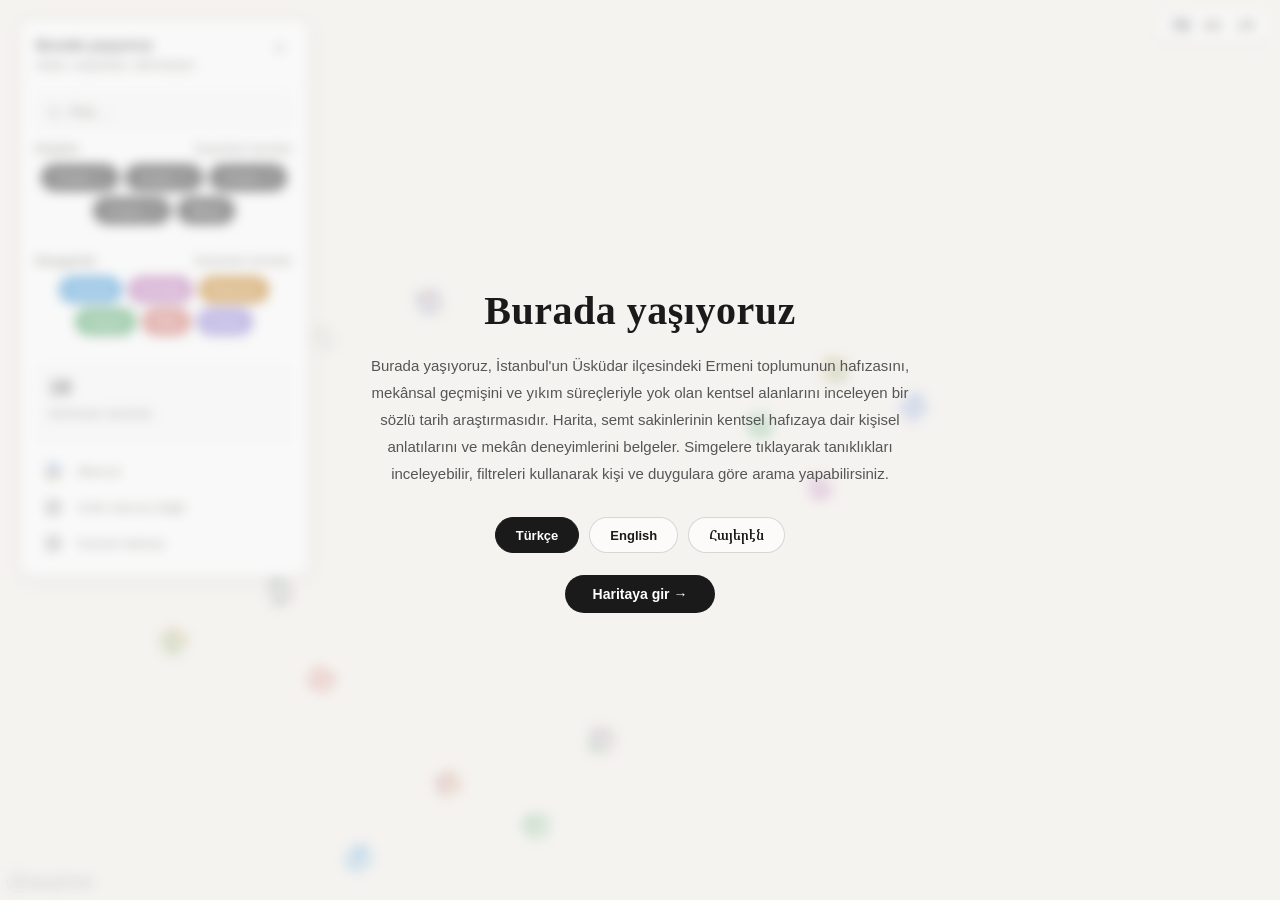
==== commit 3ad659ec: "docs: correct two comments that contradicted the code The comment above the map constructor still de" ====
--- a/index.html
+++ b/index.html
@@ -922,11 +922,17 @@
     
     const map = new mapboxgl.Map({
         container: 'map',
-        // Basemap style. The Studio-hosted style below is the known-good default.
-        // A local copy exists at style/map.json (stripped to 8 layers, no labels) and
-        // style/map.original.json (untouched 50-layer download). To use the local
-        // stripped basemap, swap the line below for:  style: 'style/map.json',
-        // Verify markers still appear after switching -- see plan/ for the open issue.
+        // Local copy of the Studio style, stripped from 50 layers to 8: no POI
+        // labels, no admin boundaries, no country/state/continent labels — and no
+        // street or place names either. Holding the style locally removes the
+        // runtime dependency on the Mapbox account for the style document; tiles
+        // and glyphs still come from api.mapbox.com.
+        //
+        // style/map.original.json  — the untouched 50-layer download
+        // style/_test-labels.json — the same 8 layers plus street and neighbourhood
+        //   names (local names only). Unresolved: symbol layers appeared to stop
+        //   map.on('load') firing, but that was never reproduced reliably. Swap it
+        //   in and check the markers still appear.
         style: 'style/map.json',
         center: [29.033029012546365, 41.028500902039596],
         zoom: 15,
--- a/styles.css
+++ b/styles.css
@@ -8,10 +8,11 @@
     box-sizing: border-box;
 }
 
-/* Western Armenian is set in a typeface designed for Armenian (self-hosted,
-   works offline like the vendored mapbox-gl). unicode-range scopes it to
-   Armenian glyphs only, so Latin text keeps the existing type — the two
-   scripts coexist rather than Armenian falling back to a system afterthought. */
+/* Western Armenian is set in a typeface designed for Armenian. The font is
+   self-hosted, so unlike the map itself it genuinely works without a network.
+   unicode-range scopes it to Armenian glyphs only, so Latin text keeps the
+   existing type — the two scripts coexist rather than Armenian falling back to
+   a system afterthought. */
 @font-face {
     font-family: 'Noto Serif Armenian';
     font-style: normal;
